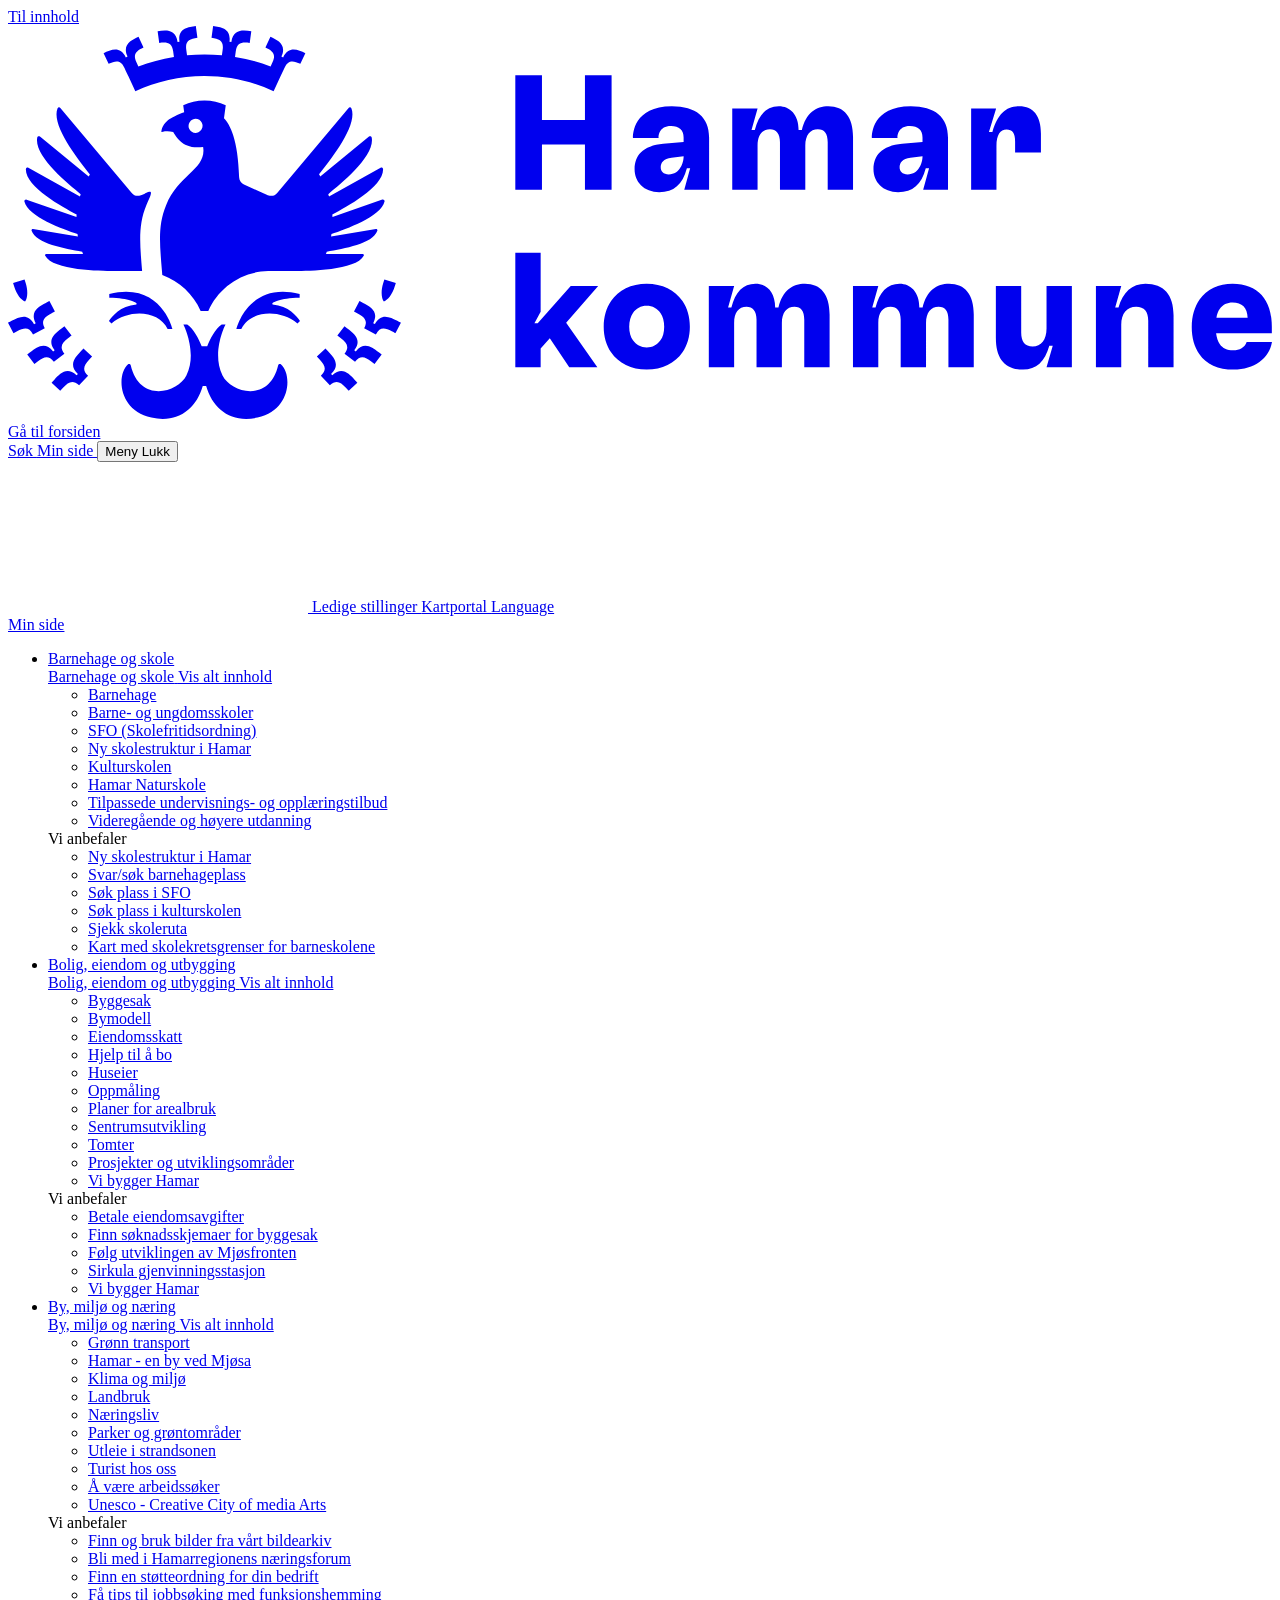
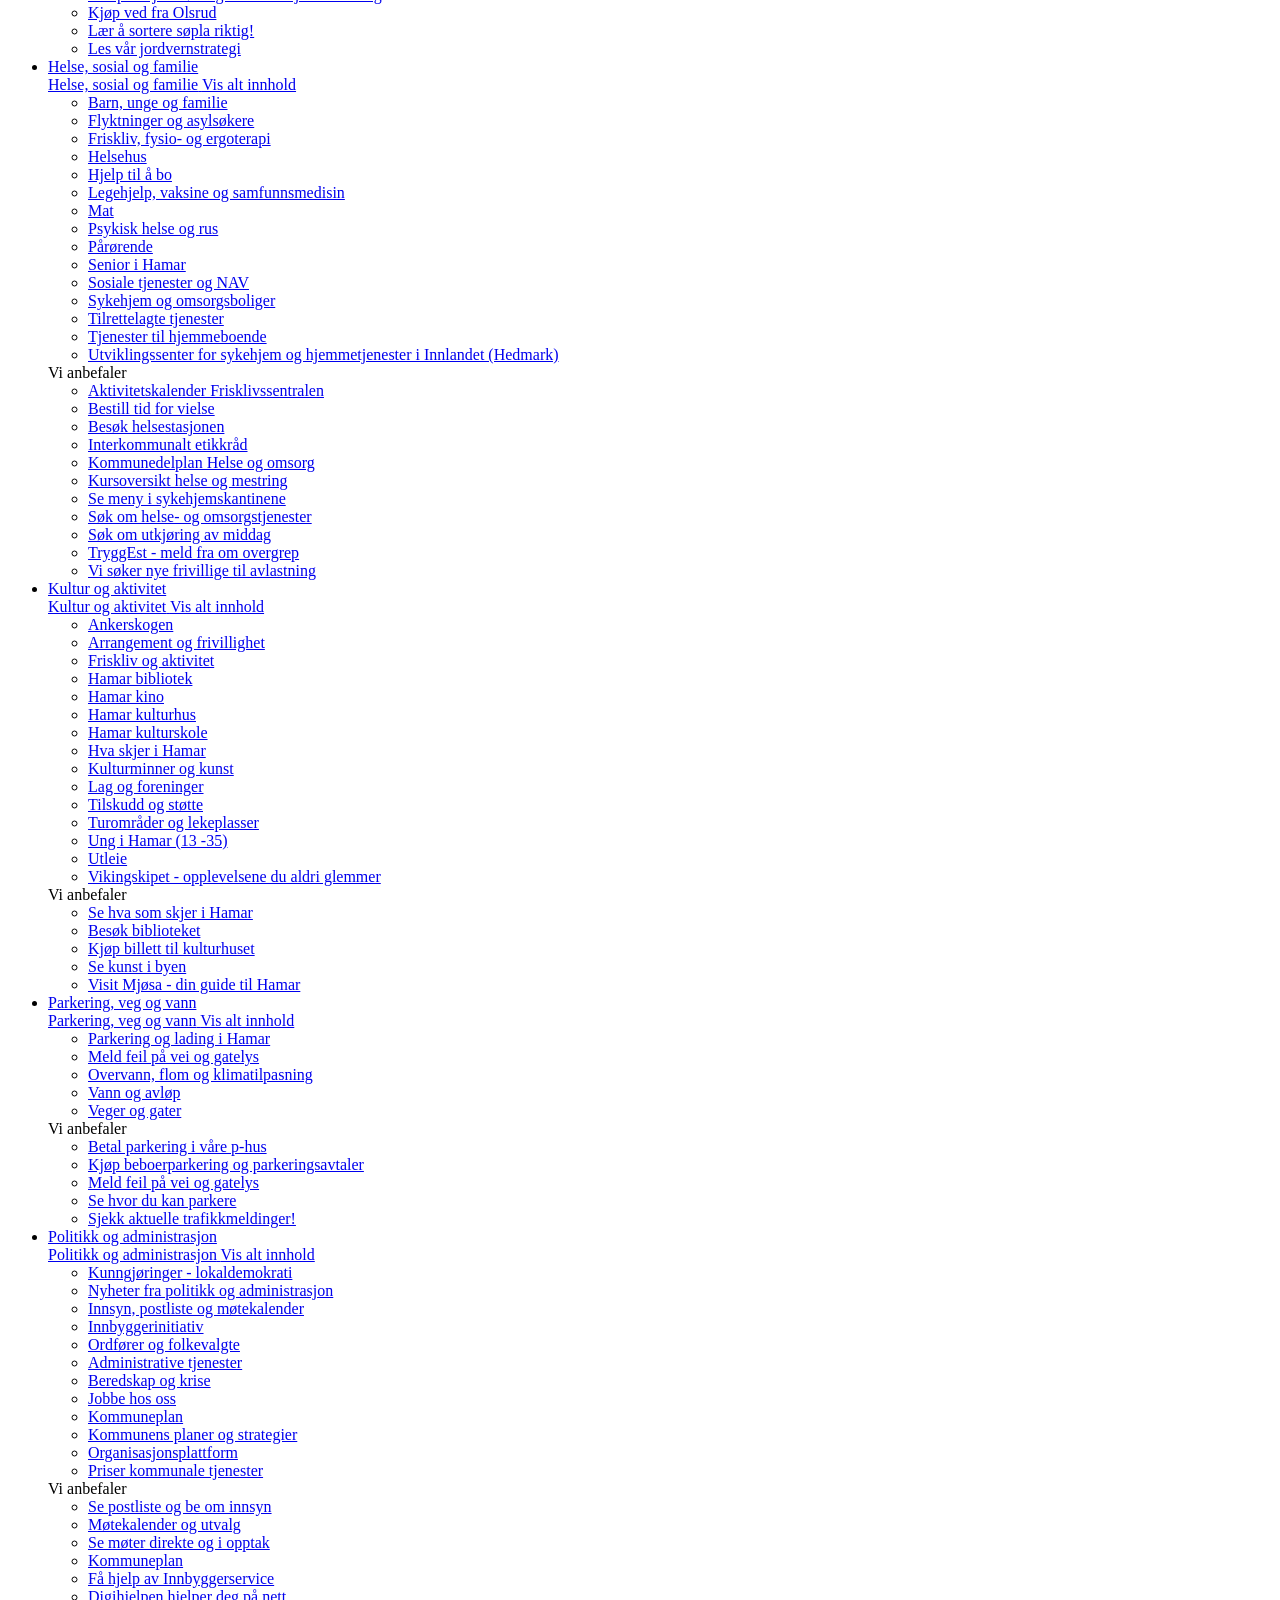
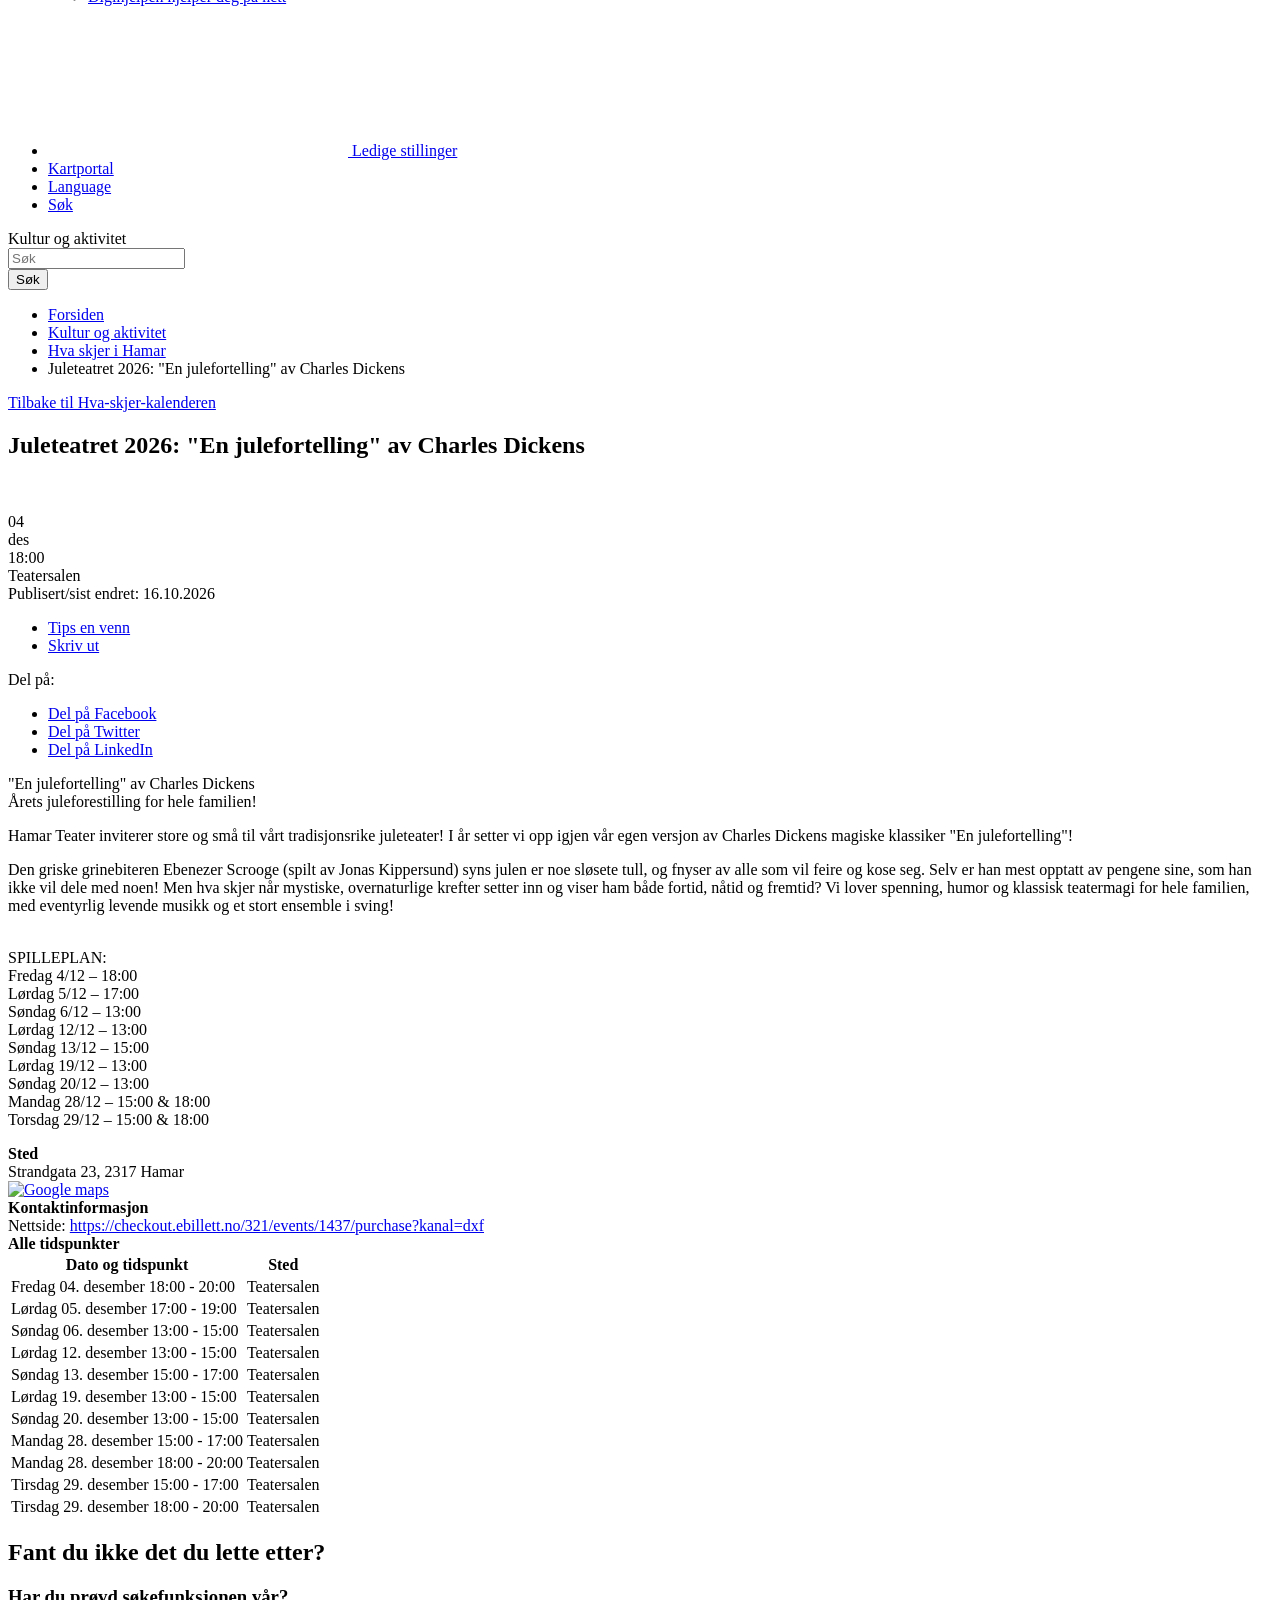
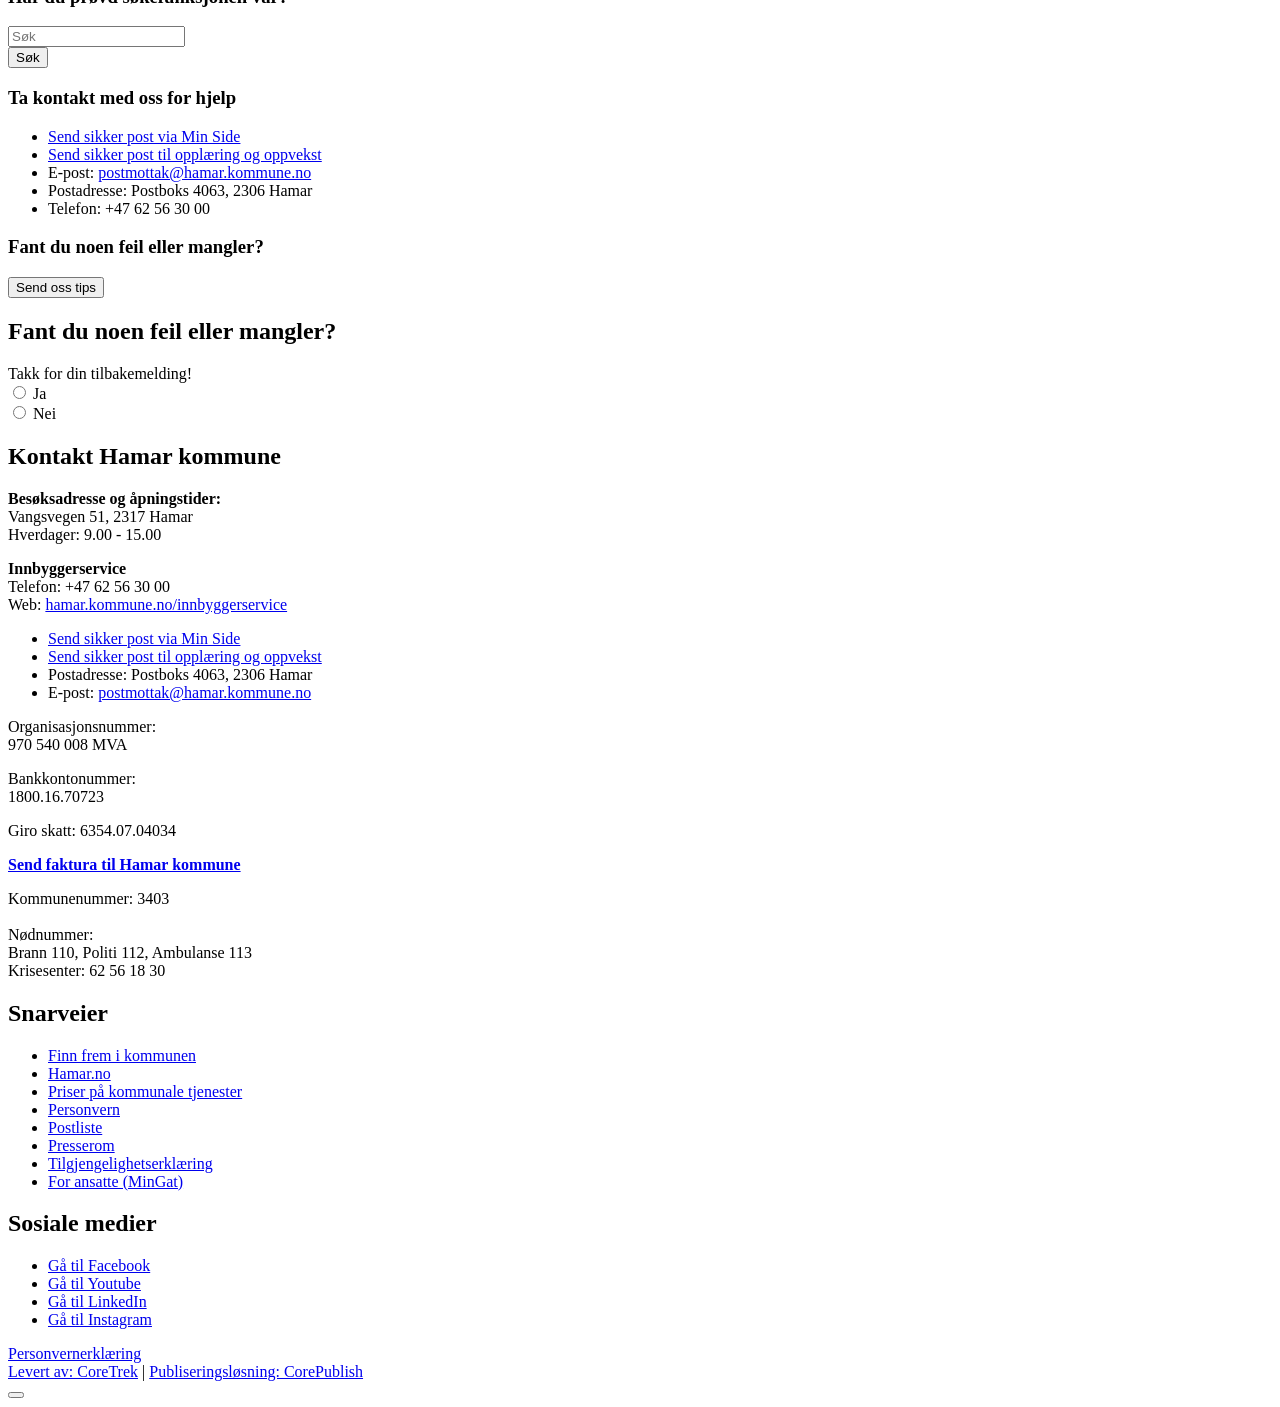
==== fixtures/raw/juleteatret-2026-en-julefortelling-av-charles-dickens.html @ f3643fd8 "task 001: probe output and raw fixtures" ====
<!DOCTYPE html>    <html lang="no" prefix="dcterms: http://purl.org/dc/terms/#; og: http://ogp.me/ns/article#">                    <head>
            <meta http-equiv="X-UA-Compatible" content="IE=edge">
                            <meta name="viewport" content="width=device-width, initial-scale=1, shrink-to-fit=no">
            
                            
	<!-- Start common head elements -->
	<title>Juleteatret 2026: &quot;En julefortelling&quot; av Charles Dickens - Hamar kommune</title>

	<meta charset="utf-8" />
	<meta name="Generator" content="CMS" />
	<meta name="Keywords" content="" />
	<meta name="Description" content="" />
	<meta property="og:title" content="Juleteatret 2026: &quot;En julefortelling&quot; av Charles Dickens - Hamar kommune" />
	<meta property="og:type" content="article" />
	<meta property="og:article:published_time" content="2026-08-24T10:10:17+02:00" />
	<meta property="og:article:modified_time" content="2026-10-16T06:10:24+02:00" />
	<meta property="og:article:expiration_time" content="2036-01-01T00:00:00+01:00" />
	<meta property="og:article:author" content="System System" />
	<meta property="og:url" content="https://www.hamar.kommune.no/kulturkalender/juleteatret-2026-en-julefortelling-av-charles-dickens" />
	<meta property="og:image" content />
	<meta property="og:description" content="" />
	<meta property="og:site_name" content="Hamar kommune" />
	<meta property="og:locale" content="no_NO" />

	<link rel="alternate" type="application/rss+xml" title="Nyheter" href="https://www.hamar.kommune.no/rss/nyheter/" />
	<link rel="Search" href="https://www.hamar.kommune.no/sok/" />
	<link rel="canonical" href="https://www.hamar.kommune.no/kulturkalender/juleteatret-2026-en-julefortelling-av-charles-dickens" />
	<link rel="alternate" type="text/html" lang="no-NO" title="Juleteatret 2026: &quot;En julefortelling&quot; av Charles Dickens" hreflang="no-NO" href="https://www.hamar.kommune.no/kulturkalender/juleteatret-2026-en-julefortelling-av-charles-dickens" />
	<link rel="alternate" type="text/plain" href="https://www.hamar.kommune.no/llms.txt" />

	<script src="https://www.hamar.kommune.no/corepublish/cplib-common/corepublish.js?appver=ac4c745bcf" nonce="cb65de27aa" async="async"></script>
	<script nonce="cb65de27aa" data-ctnsh="a8b1a860ececb9125b8dcd82f049ec73" id="cpstartupscript">
	<!--
	if (typeof window.corepublish === 'undefined') { window.corepublish = {}; } 
  window.corepublish.mode = 'cplib'; 
  window.corepublish.websocketActive = false; 
  window.corepublish.systemId = '1114c'; 
  window.corepublish.domainId = 10118; 
  window.corepublish.userId = null; 
 var CPLIBHTMLROOT = 'https://www.hamar.kommune.no/corepublish/cplib-common'; var CPLIBSTARTTIME = new Date(); if (typeof cplibJsLoaded == 'undefined') { var cplibJsLoaded = false; } 
	function ctAddEventListener(evt,fn) { if (window.addEventListener) { window.addEventListener(evt,fn); } else if (evt == 'corepublishInitLoaded') { if (window.corepublishInitDone && window.corepublishInitDone == true) {  fn.call(); } else {  setTimeout(function() {  ctRunWhenCplibLoaded(fn); }, 100) }}}
	function ctRunWhenCplibLoaded(fn) { if (cplibJsLoaded == true) { fn.call() } else  {  setTimeout(function() { ctRunWhenCplibLoaded(fn); }, 100) }}
	ctAddEventListener('corepublishInitLoaded',function() { ctShowRetinaImages(); }); 

	ctAddEventListener('sessionrefresh.loaded',function() { ctRunWhenCplibLoaded(function() { window.corepublish.sessionrefreshdialog = new SessionRefreshDialog(1440, 'service.php', (window.ctwebuserloggedin) );} ); }); 

	ctRunWhenCplibLoaded(function() { ctLoadSvgSymbols('61d9ccfbacde7cbadf477536a7f336d6'); }); 

	ctRunWhenCplibLoaded(function() { ctOidcAuthenticate(); });

	-->
	</script>
	<script src="https://www.hamar.kommune.no/corepublish/cplib-common/echo_v1.0.0.js?appver=ac4c745bcf" nonce="cb65de27aa"></script>
	<script src="https://www.hamar.kommune.no/corepublish/cplib-common/WebsocketManager_v1.0.0.js?appver=ac4c745bcf" nonce="cb65de27aa"></script>
	<script type="application/ld+json">{
    "@context": "https://schema.org",
    "@type": "Event",
    "name": "Juleteatret 2026: \"En julefortelling\" av Charles Dickens",
    "url": "https://www.hamar.kommune.no/kulturkalender/juleteatret-2026-en-julefortelling-av-charles-dickens#article",
    "startDate": "2026-12-04T18:00:00+01:00",
    "endDate": "2026-12-04T20:00:00+01:00",
    "location": {
        "@type": "Place",
        "name": "Teatersalen"
    },
    "inLanguage": "no_NO",
    "@id": "https://www.hamar.kommune.no/kulturkalender/juleteatret-2026-en-julefortelling-av-charles-dickens#article"
}</script>

<script nonce="cb65de27aa">


window.dataLayer = window.dataLayer || [];

var f = document.getElementsByTagName('script')[0],j = document.createElement('script');
j.async = true;j.setAttribute('nonce', 'cb65de27aa');j.src = 'https://www.googletagmanager.com/gtm.js?id=GTM-W2HRRX';f.parentNode.insertBefore(j, f);

var hasCustomConfig = false;

if (hasCustomConfig) {
    ctRunWhenCplibLoaded(function () {
        var xmlHttp = new CtXMLHttpRequest();
        xmlHttp.SetOnreadystatechange(function () {
            if (xmlHttp.isReadyToProcess()) {
                try {
                    addToDataLayer(JSON.parse(xmlHttp.getResponseText()));
                } catch (e) {
                    alert("An error occurred" + e);
                }
                addStartToDataLayer();
            } else if (xmlHttp.hasError()) {
                addStartToDataLayer();
            }
        });
        xmlHttp.openCorePublishService("xmlhttprequest.php", 'gtm.datalayer', 'json');
    });
} else {
    addStartToDataLayer();
}

function addStartToDataLayer() {
    addToDataLayer({'gtm.start': new Date().getTime(), event: 'gtm.js'});
}

function addToDataLayer(configData) {
    window.dataLayer.push(configData);
}
</script>	<!-- End common head elements -->


                <script defer src="https://www.hamar.kommune.no/themes/runtime.33e284d2.js"></script>
<script defer src="https://www.hamar.kommune.no/themes/vendor.3dd6726b.js"></script>
<script defer src="https://www.hamar.kommune.no/themes/hamarkommune.7d198eef.js"></script>


                                            
                                            
                
                <link rel="stylesheet" type="text/css" href="https://www.hamar.kommune.no/themes/vendor.80057aaf.css">
<link rel="stylesheet" type="text/css" href="https://www.hamar.kommune.no/themes/hamarkommune.881e2644.css">

            
                                                                                            <link rel="apple-touch-icon" sizes="180x180" href="/favicons/hamarkommune/apple-touch-icon.png">
<link rel="icon" type="image/png" sizes="32x32" href="/favicons/hamarkommune/favicon-32x32.png">
<link rel="icon" type="image/png" sizes="16x16" href="/favicons/hamarkommune/favicon-16x16.png">
<link rel="manifest" href="/favicons/hamarkommune/site.webmanifest">
<link rel="mask-icon" href="/favicons/hamarkommune/safari-pinned-tab.svg" color="#010101">
<meta name="msapplication-TileColor" content="#ffffff">
<meta name="theme-color" content="#ffffff">
                                                
                                        
            

                    </head>
    
                        <body  class="runtime-cid-7733 runtime-ctid-264 runtime-aid-488412 runtime-atid-19 menuroot-cid-919 default  has-theme theme-culture page-loading" >
        
                    
<noscript>
<iframe src="https://www.googletagmanager.com/ns.html?id=GTM-W2HRRX" height="0" width="0" style="display:none; visibility:hidden"></iframe></noscript>
        
                    <div id="pagecontainer">
                            <div id="content-link" class="d-print-none"><a class="sr-only sr-only-focusable" href="#main-content">Til innhold</a></div>
            
                            <noscript>
                    <div class="alert alert-danger mt-1 text-center" role="alert">
                        <strong>JavaScript deaktivert!</strong> Du må aktivere JavaScript for at denne nettsiden skal fungere riktig.
                    </div>
                </noscript>
            
                            <header id="topheader" class="d-print-none">
                                            <div class="main-top">
                                                                                                                            <div id="placeholder-small-top-1" class="placeholder placeholder--small-top-1">
                                        <div class="tile-common google-translate hidden-print " >
    
     
            <div class="tile-content ">
    
                            
                <script type="text/javascript">
            function googleTranslateElementInit() {
                new google.translate.TranslateElement({pageLanguage: 'no', includedLanguages: '', layout: google.translate.TranslateElement.InlineLayout.SIMPLE}, 'google_translate_element');
            }
        </script>
        <script type="text/javascript" src="//translate.google.com/translate_a/element.js?cb=googleTranslateElementInit"></script>
    
            </div>
    
            </div>
                                    </div>
                                                            
                                                                                                                    
                                                                                        <div id="placeholder-top" class="placeholder placeholder--top">
                                                                            <div class="global-header hamar-intra " data-controller="globalheader">
    <div class="global-header__main">
        <div class="container-lg">
            <div class="d-flex align-items-center">
                                    <a href="/" class="brand" accesskey="1">
                        <?xml version="1.0" encoding="UTF-8"?>
<svg fill="currentColor" xmlns="http://www.w3.org/2000/svg" id="logo_hamarkommune_1" viewBox="0 0 937.92 291.55">
  <path d="m86.34,30.92h-.01s2.92,6.25,2.92,6.25l5.22,11.2c15.52-7.25,32.92-11.31,51.31-11.31s35.79,4.06,51.31,11.31l5.22-11.2,2.92-6.25c2.72-5.83,6.34-5.35,11.7-2.84l3.71-7.95c-5.36-2.5-12.33-5.75-16.5,3.18l-1.27-.59c4.17-8.94-2.79-12.19-8.15-14.69l-3.71,7.95c5.36,2.5,8.06,4.96,5.33,10.79l-1.49,3.19c-8.32-3.15-17.16-5.52-26.4-7l.57-4.2c.87-6.38,4.47-6.98,10.33-6.18l1.19-8.7c-5.87-.8-13.48-1.84-14.81,7.93l-1.39-.19c1.34-9.77-6.28-10.81-12.14-11.62l-1.19,8.7c5.87.8,9.16,2.35,8.29,8.73l-.59,4.32c-4.25-.38-8.56-.59-12.93-.59s-8.68.21-12.93.59l-.59-4.32c-.87-6.38,2.43-7.93,8.29-8.73l-1.19-8.7c-5.87.8-13.48,1.84-12.14,11.62l-1.39.19c-1.34-9.77-8.95-8.73-14.81-7.93l1.19,8.7c5.87-.8,9.46-.2,10.33,6.18l.58,4.2c-9.23,1.48-18.08,3.86-26.4,7l-1.49-3.19c-2.72-5.83-.03-8.29,5.33-10.79l-3.71-7.95c-5.36,2.5-12.33,5.75-8.15,14.69l-1.27.59c-4.17-8.94-11.13-5.69-16.5-3.18l3.71,7.95c5.36-2.5,8.98-2.99,11.7,2.84Zm116.11,220.12h.01c-.7-.59-1.77-.18-1.98.71-6.68,28.23-34.91,20.5-41.3,7.64-8.46-17.01,2.2-37.81,2.2-37.81h-2.82c-4.55,2.97-8.78,10.91-10.74,16.13h-4.11c-1.95-5.23-6.18-13.16-10.73-16.13h-2.82s10.66,20.81,2.2,37.81c-6.39,12.86-34.62,20.6-41.3-7.64-.21-.89-1.28-1.31-1.98-.71-8.46,7.16-7.81,34.02,17.3,39.55,19.51,4.29,33.23-6.2,38.13-23.42h2.52c4.91,17.22,18.62,27.71,38.13,23.42,25.11-5.52,25.76-32.38,17.29-39.55ZM12.64,204.41h.01c1.94-2.51,2.25-7.84.52-13.48l-.89-2.9-8.52,2.61.89,2.9c1.73,5.64,4.98,9.88,7.99,10.87Zm41.26,37.09v-.02c-4.03,4.33-9.27,9.96-2.05,16.68l-.96,1.03c-7.22-6.72-12.45-1.1-16.49,3.24-1,1.08-1.66,1.78-2.07,2.23l6.42,5.97,2.08-2.22c4.03-4.33,7.2-6.14,11.91-1.75l6.69-7.18c-4.71-4.38-3.14-7.67.89-12.01l2.07-2.23-6.42-5.97c-.41.44-1.07,1.15-2.07,2.23Zm-19.86,7.71l7.8-5.95c-3.9-5.12-1.8-8.09,2.91-11.68,2.42-1.84,2.41-1.85,2.41-1.85l-5.31-6.97c-.48.37-1.25.95-2.42,1.84h.02c-4.71,3.59-10.82,8.25-4.84,16.09l-1.12.85c-5.98-7.84-12.09-3.19-16.8.4-1.17.89-1.93,1.48-2.42,1.85l5.31,6.97,2.42-1.84c4.71-3.59,8.13-4.83,12.04.29Zm-15.47-20.33l8.7-4.54c-2.98-5.7-.4-8.28,4.84-11.02,2.7-1.41,2.69-1.42,2.69-1.42l-4.06-7.77c-.54.28-1.39.73-2.7,1.41l.02-.01c-5.25,2.74-12.06,6.3-7.49,15.04l-1.25.65c-4.57-8.74-11.38-5.18-16.62-2.44-1.31.68-2.16,1.13-2.7,1.41l4.06,7.77,2.7-1.4c5.25-2.74,8.83-3.39,11.81,2.32Zm259.81-37.95c-1.73,5.64-1.42,10.97.52,13.48,3.01-.99,6.26-5.23,7.99-10.87h.01s.89-2.9.89-2.9l-8.52-2.61-.89,2.9Zm-37.71,68.24l-.96-1.03c7.22-6.72,1.98-12.34-2.05-16.68-1-1.08-1.66-1.78-2.07-2.23v.02l-6.42,5.97,2.07,2.23c4.03,4.33,5.61,7.62.89,12.01l6.69,7.18c4.71-4.38,7.88-2.58,11.91,1.75,2.07,2.23,2.08,2.22,2.08,2.22l6.42-5.97c-.41-.44-1.07-1.15-2.07-2.23-4.03-4.33-9.27-9.96-16.49-3.24Zm9-36.41s.009.007.013.01l.007-.01h-.02Zm8.38,18.78l-1.12-.85c5.98-7.84-.13-12.5-4.84-16.09-1.161-.883-1.927-1.46-2.407-1.83l-5.303,6.96,2.41,1.85c4.71,3.59,6.81,6.56,2.91,11.68l7.8,5.95c3.9-5.12,7.33-3.87,12.04-.29l2.42,1.84,5.31-6.97c-.48-.37-1.25-.95-2.42-1.85-4.71-3.59-10.82-8.25-16.8-.4Zm30.79-22.77c-5.25-2.74-12.06-6.3-16.62,2.44l-1.25-.65c4.57-8.74-2.24-12.3-7.49-15.04-1.296-.673-2.139-1.119-2.68-1.4l-4.06,7.77,2.69,1.42c5.25,2.74,7.83,5.32,4.84,11.02l8.7,4.54c2.98-5.7,6.57-5.06,11.81-2.32,2.7,1.41,2.7,1.4,2.7,1.4l4.06-7.77c-.54-.28-1.39-.73-2.7-1.41Zm-28.06-14.66c.006.003.014.007.02.01h0s-.02-.01-.02-.01Zm-71.29-80.03l-14.4-6.52c-2.11-.96-3.53-3.03-3.59-5.35-.79-27.88-6.68-39.09-11.24-43.8l1.31-9.61c-4.77-2.23-10.12-3.48-15.78-3.48s-11.01,1.25-15.78,3.48l.71,5.16c-4.38,1.45-10.21,4.57-11.38,5.42-2.29,1.66-5.43,5.36-5.55,9.24,0,0,4.07-1.33,8.8,0,2.26,3.52,7.18,13.32,22.19,11.11,2.69,16.6-17.74,19.97-27.48,43.21-6.2,14.87-4.72,28.81-3.07,48.89l.25,2.96c12.74,4.62,23.05,14.32,28.46,26.67h5.69c7.52-17.17,24.52-29.24,44.38-29.6,0,0,10.22-.05,20.2-.05,9.38,0,45.02-.34,50.76-11.31.33-.63-.11-1.38-.81-1.38h-27.29c.23-.56.44-1.12.65-1.68,12.82-2.42,34.16-5.8,37.54-15.57.23-.67-.32-1.36-1.02-1.24l-33.33,5.52c.11-.6.2-1.18.3-1.77,10.6-3.61,36.84-12.92,39.4-24.17l-.01.02c.21-.92-.73-1.71-1.62-1.4l-37.03,12.85c-.03-.61-.05-1.22-.09-1.81,10.34-5.65,37.89-20.34,37.66-33.59-.02-.93-1.03-1.52-1.85-1.06l-38.27,21.31c-.18-.59-.36-1.16-.55-1.74,9.62-7.97,34.87-28.24,32.23-42.05-.18-.92-1.28-1.33-2.01-.74l-36.15,29.64c-.32-.54-.63-1.06-.93-1.55,8.57-10.82,28.92-36.2,24.06-48.94-.34-.88-1.51-1.08-2.11-.36l-52.99,63.15c-2.63,3.13-5.86,2.35-10.26.14Zm-48.2-45.21c-2.62,1.17-5.7-.01-6.87-2.64-1.17-2.62,0-5.7,2.64-6.87,2.62-1.17,5.7.02,6.87,2.64s-.02,5.7-2.64,6.87Zm-89.72,75.54c.09.59.18,1.18.29,1.77l-33.33-5.52c-.7-.12-1.26.57-1.02,1.24,3.38,9.77,24.72,13.14,37.54,15.57.21.56.42,1.12.65,1.68h-27.29c-.71,0-1.14.76-.81,1.38,5.74,10.97,41.38,11.31,50.76,11.31h21.16l-.01-.01c-1.65-19.98-3.06-33.93,3.14-48.8,1.34-3.2,4.01-8.43,3.33-9.66-.68-1.24-4.18.85-4.2.87-4.24,2.09-7.39,2.76-9.96-.29l-52.99-63.15c-.61-.72-1.78-.52-2.11.36-4.86,12.74,15.49,38.12,24.06,48.94-.31.49-.62,1.01-.93,1.55l-36.15-29.64c-.73-.6-1.83-.19-2.01.74-2.64,13.81,22.61,34.08,32.23,42.05-.19.57-.38,1.15-.55,1.74l-38.27-21.31c-.81-.45-1.83.13-1.85,1.06-.24,13.26,27.32,27.94,37.66,33.59-.04.6-.06,1.21-.09,1.81l-37.03-12.85c-.89-.31-1.83.47-1.62,1.4,2.56,11.25,28.79,20.56,39.4,24.17Zm144.72,52.17l-.15-.81s5.15-3.97,20.27-4.04v-2.82l-.01-.01c-38.47-9.59-46.88,26.01-46.88,26.01h3.61c6.62-13.79,28.19-15.15,41.66-4.24l1.87-1.74c-2.2-3.54-8.36-11.37-20.37-12.35Zm-77.86,18.33h3.61s-8.41-35.6-46.88-26.01l-.01.01v2.82c15.12.07,20.27,4.04,20.27,4.04l-.15.81c-12.01.98-18.17,8.81-20.37,12.35l1.87,1.74c13.47-10.91,35.04-9.55,41.66,4.24Z"/>
  <path d="m396.21,87.98h31.9v33.47h19.77V36.56h-19.77v33.23h-31.9v-33.23h-19.77v84.89h19.77v-33.47Zm86.55-5.32c0-.85.12-8.37,9.22-8.37,6.07,0,9.34,3.03,9.34,8.49v3.27l-15.16,1.33c-7.39.61-12.97,2.91-16.61,6.55-3.03,3.03-4.61,7.27-4.61,12.25s1.7,8.98,4.73,12.01c3.15,3.27,8,5.09,13.58,5.09,10.92,0,17.23-5.58,20.5-17.71h2.43l-4.37,15.89h18.43v-38.69l-.01.02c0-15.28-9.7-23.29-27.65-23.29-28.62,0-28.86,21.1-28.86,23.16v.37h19.04v-.37Zm18.56,14.42c0,4-2.55,13.1-11.04,13.1-1.94,0-3.52-.61-4.49-1.58-.97-.97-1.46-2.3-1.46-4s.61-3.15,1.58-4.12c1.46-1.46,3.52-2.3,6.43-2.67l8.98-1.09v.36Zm54.88-8.38c0-7.63,3.28-12,9.22-12,4.49,0,7.4,3.27,7.4,9.58v35.17h18.8v-32.75c0-7.51,3.52-12,9.34-12,4.86,0,7.28,3.27,7.28,9.58v35.17h18.8v-39.17c0-14.79-6.43-22.8-18.31-22.8-9.1,0-16.74,5.1-19.65,17.71h-2.43c0-11.64-6.42-17.71-14.67-17.71-9.1,0-14.92,6.19-17.83,17.71h-2.43l4.49-15.89h-18.8v60.15h18.79v-32.75Zm103.83-6.04c0-.85.12-8.37,9.22-8.37,6.07,0,9.34,3.03,9.34,8.49v3.27l-15.16,1.33c-7.39.61-12.97,2.91-16.61,6.55-3.03,3.03-4.61,7.27-4.61,12.25s1.7,8.98,4.73,12.01c3.15,3.27,8,5.09,13.58,5.09,10.92,0,17.23-5.58,20.5-17.71h2.43l-4.37,15.89h18.43v-38.69l-.01.02c0-15.28-9.7-23.29-27.65-23.29-28.62,0-28.86,21.1-28.86,23.16v.37h19.04v-.37Zm18.56,14.42c0,4-2.55,13.1-11.04,13.1-1.94,0-3.52-.61-4.49-1.58-.97-.97-1.46-2.3-1.46-4s.61-3.15,1.58-4.12c1.46-1.46,3.52-2.3,6.43-2.67l8.98-1.09v.36Zm54.88-8.12c0-8.01,2.79-12.13,7.52-12.13,4.25,0,6.31,2.55,6.31,8.98v8h19.16v-14.07c0-12.98-5.46-20.26-16.13-20.26-9.7,0-15.89,5.58-19.89,19.16h-2.55l5.34-17.34h-18.55v60.15l-.01.01h18.8v-32.5Zm-315.91,104.04l-24.5,27.65h-2.43l4.61-8.61v-43.78h-18.8v84.89h18.8v-13.82l6.79-7.64,14.43,21.47h20.86l-23.16-32.99,23.77-27.17h-20.37Zm56.37-1.82c-11.52,0-20.86,4.74-26.44,12.86-3.52,5.21-5.46,11.64-5.46,19.04s1.94,13.83,5.46,19.04c5.58,8.13,14.92,12.86,26.44,12.86s20.98-4.73,26.56-12.86c3.52-5.22,5.46-11.64,5.46-19.04s-1.94-13.83-5.46-19.04c-5.58-8.13-15.04-12.86-26.56-12.86Zm10.19,42.09c-2.31,3.4-5.94,5.34-10.19,5.34s-7.88-1.95-10.19-5.34c-1.7-2.54-2.79-6.05-2.79-10.18s1.09-7.64,2.79-10.19c2.31-3.4,5.82-5.34,10.19-5.34s7.89,1.94,10.19,5.34c1.82,2.55,2.79,6.07,2.79,10.19s-.97,7.63-2.79,10.18Zm107.22-42.08c-9.1,0-16.74,5.1-19.65,17.71h-2.43c0-11.64-6.42-17.71-14.67-17.71-9.1,0-14.92,6.19-17.83,17.71h-2.43l4.49-15.89h-18.8v60.15h-.01s18.8,0,18.8,0v-32.75c0-7.63,3.28-12,9.22-12,4.49,0,7.4,3.27,7.4,9.58v35.17h18.8v-32.75c0-7.51,3.52-12,9.34-12,4.86,0,7.28,3.27,7.28,9.58v35.17h18.8v-39.17c0-14.79-6.43-22.8-18.31-22.8Zm106.97,0c-9.1,0-16.74,5.1-19.65,17.71h-2.43c0-11.64-6.42-17.71-14.67-17.71-9.1,0-14.92,6.19-17.83,17.71h-2.43l4.49-15.89h-18.8v60.15h-.01s18.8,0,18.8,0v-32.75c0-7.63,3.28-12,9.22-12,4.49,0,7.4,3.27,7.4,9.58v35.17h18.8v-32.75c0-7.51,3.52-12,9.34-12,4.86,0,7.28,3.27,7.28,9.58v35.17h18.8v-39.17c0-14.79-6.43-22.8-18.31-22.8Zm72.31,33.23c0,8.37-4,13.34-10.31,13.34-5.7,0-8.49-3.52-8.49-10.31v-34.44h-18.8v38.44h.01c0,15.4,6.79,23.53,20.25,23.53,9.7,0,16.13-5.94,19.4-17.71h2.55l-4.61,15.89h18.8v-60.15h-18.8v31.41Zm73.4-33.23c-9.94,0-16.62,6.07-20.01,17.71h-2.43l4.49-15.89h-18.8v60.15h-.01s18.8,0,18.8,0v-31.41c0-8.37,4.25-13.34,11.04-13.34,6.07,0,8.98,3.64,8.98,10.31v34.44h18.8v-38.44c0-15.4-7.16-23.53-20.86-23.53Zm65.16,49.49c-4.74,0-7.89-1.58-9.95-4.49-1.46-2.06-2.3-4.86-2.79-8.25h41.36v-4.85c0-20.14-10.43-31.9-29.11-31.9-10.31,0-19.16,4.12-24.5,11.76-3.64,5.22-5.82,12.26-5.82,20.38s1.94,14.8,5.58,20.01c5.22,7.64,13.95,11.64,25.59,11.64,15.156,0,26.313-8.246,28.378-20.49h-18.798c-1.45,4.13-5.2,6.19-9.94,6.19Zm-10.07-30.7c2.18-3.27,5.58-4.85,9.58-4.85,7.04,0,10.92,3.88,11.16,11.28h-23.16c.36-2.55,1.21-4.73,2.42-6.43Zm38.808,24.51h.002v-.01s-.002.007-.002.01Z"/>
</svg>

                        <span class="sr-only">Gå til forsiden</span>
                    </a>
                                                    <div class="ml-auto d-lg-none flex-shrink-0">
                    <a class="btn-reset global-header__button" href="#placeholder-collapse-top-1" data-toggle="collapse"
                       aria-label="Åpne søkefelt" aria-expanded="false"
                       onclick="setTimeout(function() { document.getElementsByClassName('searchBar')[0].focus(); });">
                        <span class="zmdi zmdi-hc-2x zmdi-search"></span>
                        Søk
                    </a>
                                            <a class="btn-reset global-header__button my-page" href="https://www.hamar.kommune.no/intro-min-side/" target="_self">
                                                                                        <span class="zmdi zmdi-hc-2x zmdi-account" aria-hidden="true"></span>
                                                        Min side
                        </a>
                                        <button class="btn-reset mobile_menu_button global-header__button " aria-expanded="false" aria-controls="global-menu-navigation" data-action="globalheader#toggleMenu">
                        <span class="zmdi zmdi-hc-2x zmdi-menu"></span>
                        <span class="text-open">Meny</span>
                        <span class="zmdi zmdi-hc-2x zmdi-close" aria-hidden="true"></span>
                        <span class="text-close">Lukk</span>

                    </button>
                </div>
                <div class="ml-auto d-none d-lg-flex align-items-center">
                                                                    <a class="ml-4 global-header__shortlink" href="https://www.hamar.kommune.no/jobbe-hos-oss/" target="_self">
                                                                                                <span class="icon"><svg shape-rendering="auto" aria-hidden="true" role="presentation" xmlns="http://www.w3.org/2000/svg"><use xlink:href="#vacant_jobs" /></svg></span>
                                                                                        Ledige stillinger
                        </a>
                                                                    <a class="ml-4 global-header__shortlink" href="https://kartportal-hamar-kommune-hamar-kom.hub.arcgis.com/" target="_blank">
                                                                                                <span class="zmdi zmdi-hc-lg zmdi-map" aria-hidden="true"></span>
                                                                                        Kartportal
                        </a>
                                                                    <a class="ml-4 global-header__shortlink" href="https://www.hamar.kommune.no/sprak/" target="_self">
                                                                                                <span class="zmdi zmdi-hc-lg zmdi-globe" aria-hidden="true"></span>
                                                                                        Language
                        </a>
                                        <div class="ml-4">
                                                                                                            <a class="ml-4 link-button link-button--primary" href="https://www.hamar.kommune.no/intro-min-side/" target="_self">
                                                                    <span class="zmdi zmdi-hc-lg zmdi-account" aria-hidden="true"></span>
                                                                Min side
                            </a>
                                                                    </div>
                </div>
            </div>
        </div>
    </div>
    <nav class="global-header__nav">
        <div class="container-lg">
            <ul id="global-menu-navigation" class="global-menu list-unstyled " data-globalheader-target="menu">

                
                
                                                                    <li data-globalheader-target="menuitem" class="global-menu__item theme-school  has-children ">
        <div class="global-menu__item-wrapper">
            <a href="https://www.hamar.kommune.no/barnehage-og-skole/" class="global-menu__link" data-action="globalheader#toggle" data-current-depth="1" aria-haspopup="true" aria-expanded="false" aria-controls="global-menu-111" >
                <span class="global-menu__link-name">Barnehage og skole</span> <span class="ml-auto zmdi zmdi-chevron-down zmdi-hc-lg"></span>            </a>
                            <div class="global-menu__submenu" id="global-menu-111">
                    <div class="global-menu__submenu-wrapper ">
                        <a class="global-menu__subheader" href="https://www.hamar.kommune.no/barnehage-og-skole/">
                            <span class="d-none d-md-inline">Barnehage og skole</span>
                            <span class="d-inline d-md-none">Vis alt innhold</span>
                        </a>
                        <ul class="global-menu__list global-menu__list--level-1 list-unstyled">
                                                                                        <li data-globalheader-target="menuitem" class="global-menu__item  ">
        <div class="global-menu__item-wrapper">
            <a href="https://www.hamar.kommune.no/barnehagene/" class="global-menu__link" >
                <span class="global-menu__link-name">Barnehage</span>             </a>
                    </div>
    </li>

                                                                                        <li data-globalheader-target="menuitem" class="global-menu__item  ">
        <div class="global-menu__item-wrapper">
            <a href="https://www.hamar.kommune.no/skolene/" class="global-menu__link" >
                <span class="global-menu__link-name">Barne- og ungdomsskoler</span>             </a>
                    </div>
    </li>

                                                                                        <li data-globalheader-target="menuitem" class="global-menu__item  ">
        <div class="global-menu__item-wrapper">
            <a href="https://www.hamar.kommune.no/skolefritidsordning/" class="global-menu__link" >
                <span class="global-menu__link-name">SFO (Skolefritidsordning)</span>             </a>
                    </div>
    </li>

                                                                                        <li data-globalheader-target="menuitem" class="global-menu__item  ">
        <div class="global-menu__item-wrapper">
            <a href="https://www.hamar.kommune.no/barnehage-og-skole/ny-skolestruktur-i-hamar-1/" class="global-menu__link" >
                <span class="global-menu__link-name">Ny skolestruktur i Hamar</span>             </a>
                    </div>
    </li>

                                                                                        <li data-globalheader-target="menuitem" class="global-menu__item  ">
        <div class="global-menu__item-wrapper">
            <a href="https://www.hamar.kommune.no/barnehage-og-skole/kulturskolen/" class="global-menu__link" >
                <span class="global-menu__link-name">Kulturskolen</span>             </a>
                    </div>
    </li>

                                                                                        <li data-globalheader-target="menuitem" class="global-menu__item  ">
        <div class="global-menu__item-wrapper">
            <a href="https://www.hamar.kommune.no/barnehage-og-skole/hamar-naturskole/" class="global-menu__link" >
                <span class="global-menu__link-name">Hamar Naturskole</span>             </a>
                    </div>
    </li>

                                                                                        <li data-globalheader-target="menuitem" class="global-menu__item  ">
        <div class="global-menu__item-wrapper">
            <a href="https://www.hamar.kommune.no/barnehage-og-skole/tilpassede-undervisnings-og-opplaeringstilbud/" class="global-menu__link" >
                <span class="global-menu__link-name">Tilpassede undervisnings- og opplæringstilbud</span>             </a>
                    </div>
    </li>

                                                                                        <li data-globalheader-target="menuitem" class="global-menu__item  ">
        <div class="global-menu__item-wrapper">
            <a href="https://www.hamar.kommune.no/barnehage-og-skole/videregaende-og-hoyere-utdanning/" class="global-menu__link" >
                <span class="global-menu__link-name">Videregående og høyere utdanning</span>             </a>
                    </div>
    </li>

                                                    </ul>
                    </div>
                                            <div class="global-menu_menubox-container">
                            <div class="global-menu__menubox">
                                <span class="global-menu__subheader font-weight-500">Vi anbefaler</span>
                                <ul class="global-menu__list list-unstyled">
                                                                            <li class="global-menu__item">
                                            <a class="global-menu__link" href="https://www.hamar.kommune.no/barnehage-og-skole/ny-skolestruktur-i-hamar-1/" target="_self">
                                                <span>Ny skolestruktur i Hamar</span>
                                                                                                    <span class="ml-auto zmdi zmdi-hc-lg zmdi-open-in-new"></span>
                                                                                            </a>
                                        </li>
                                                                            <li class="global-menu__item">
                                            <a class="global-menu__link" href="https://foresatt.visma.no/hamar" target="_self">
                                                <span>Svar/søk barnehageplass</span>
                                                                                                    <span class="ml-auto zmdi zmdi-hc-lg zmdi-open-in-new"></span>
                                                                                            </a>
                                        </li>
                                                                            <li class="global-menu__item">
                                            <a class="global-menu__link" href="https://skole.visma.com/hamar/Account/Login?returnUrl=%2Fhamar%2FPupil" target="_self">
                                                <span>Søk plass i SFO</span>
                                                                                                    <span class="ml-auto zmdi zmdi-hc-lg zmdi-open-in-new"></span>
                                                                                            </a>
                                        </li>
                                                                            <li class="global-menu__item">
                                            <a class="global-menu__link" href="https://noham.speedadmin.dk/registration#/" target="_self">
                                                <span>Søk plass i kulturskolen</span>
                                                                                                    <span class="ml-auto zmdi zmdi-hc-lg zmdi-open-in-new"></span>
                                                                                            </a>
                                        </li>
                                                                            <li class="global-menu__item">
                                            <a class="global-menu__link" href="https://www.hamar.kommune.no/skolene/skoleruta-skolens-ferie-og-fridager/skoleruta-ferie-og-fridager" target="_self">
                                                <span>Sjekk skoleruta</span>
                                                                                                    <span class="ml-auto zmdi zmdi-hc-lg zmdi-open-in-new"></span>
                                                                                            </a>
                                        </li>
                                                                            <li class="global-menu__item">
                                            <a class="global-menu__link" href="https://www.hamar.kommune.no/skolene/skolekretsgrenser-kart/skolekretsgrenser-for-skolene-i-hamar" target="_self">
                                                <span>Kart med skolekretsgrenser for barneskolene</span>
                                                                                                    <span class="ml-auto zmdi zmdi-hc-lg zmdi-open-in-new"></span>
                                                                                            </a>
                                        </li>
                                                                    </ul>
                            </div>
                        </div>
                                    </div>
                    </div>
    </li>

                                                                    <li data-globalheader-target="menuitem" class="global-menu__item theme-property  has-children ">
        <div class="global-menu__item-wrapper">
            <a href="https://www.hamar.kommune.no/bolig-eiendom-og-utbygging/" class="global-menu__link" data-action="globalheader#toggle" data-current-depth="1" aria-haspopup="true" aria-expanded="false" aria-controls="global-menu-7" >
                <span class="global-menu__link-name">Bolig, eiendom og utbygging</span> <span class="ml-auto zmdi zmdi-chevron-down zmdi-hc-lg"></span>            </a>
                            <div class="global-menu__submenu" id="global-menu-7">
                    <div class="global-menu__submenu-wrapper ">
                        <a class="global-menu__subheader" href="https://www.hamar.kommune.no/bolig-eiendom-og-utbygging/">
                            <span class="d-none d-md-inline">Bolig, eiendom og utbygging</span>
                            <span class="d-inline d-md-none">Vis alt innhold</span>
                        </a>
                        <ul class="global-menu__list global-menu__list--level-1 list-unstyled">
                                                                                        <li data-globalheader-target="menuitem" class="global-menu__item  ">
        <div class="global-menu__item-wrapper">
            <a href="https://www.hamar.kommune.no/byggesak/" class="global-menu__link" >
                <span class="global-menu__link-name">Byggesak</span>             </a>
                    </div>
    </li>

                                                                                        <li data-globalheader-target="menuitem" class="global-menu__item  ">
        <div class="global-menu__item-wrapper">
            <a href="https://www.hamar.kommune.no/bolig-eiendom-og-utbygging/bymodell/" class="global-menu__link" >
                <span class="global-menu__link-name">Bymodell</span>             </a>
                    </div>
    </li>

                                                                                        <li data-globalheader-target="menuitem" class="global-menu__item  ">
        <div class="global-menu__item-wrapper">
            <a href="https://www.hamar.kommune.no/eiendomsskatt/" class="global-menu__link" >
                <span class="global-menu__link-name">Eiendomsskatt</span>             </a>
                    </div>
    </li>

                                                                                        <li data-globalheader-target="menuitem" class="global-menu__item  ">
        <div class="global-menu__item-wrapper">
            <a href="https://www.hamar.kommune.no/helseogomsorg/hjelp-til-a-bo/" class="global-menu__link" >
                <span class="global-menu__link-name">Hjelp til å bo</span>             </a>
                    </div>
    </li>

                                                                                        <li data-globalheader-target="menuitem" class="global-menu__item  ">
        <div class="global-menu__item-wrapper">
            <a href="https://www.hamar.kommune.no/bolig-eiendom-og-utbygging/huseier/" class="global-menu__link" >
                <span class="global-menu__link-name">Huseier</span>             </a>
                    </div>
    </li>

                                                                                        <li data-globalheader-target="menuitem" class="global-menu__item  ">
        <div class="global-menu__item-wrapper">
            <a href="https://www.hamar.kommune.no/oppmaling/" class="global-menu__link" >
                <span class="global-menu__link-name">Oppmåling</span>             </a>
                    </div>
    </li>

                                                                                        <li data-globalheader-target="menuitem" class="global-menu__item  ">
        <div class="global-menu__item-wrapper">
            <a href="https://www.hamar.kommune.no/bolig-eiendom-og-utbygging/planer-for-arealbruk/" class="global-menu__link" >
                <span class="global-menu__link-name">Planer for arealbruk</span>             </a>
                    </div>
    </li>

                                                                                        <li data-globalheader-target="menuitem" class="global-menu__item  ">
        <div class="global-menu__item-wrapper">
            <a href="https://www.hamar.kommune.no/bolig-eiendom-og-utbygging/sentrumsutvikling/" class="global-menu__link" >
                <span class="global-menu__link-name">Sentrumsutvikling</span>             </a>
                    </div>
    </li>

                                                                                        <li data-globalheader-target="menuitem" class="global-menu__item  ">
        <div class="global-menu__item-wrapper">
            <a href="https://www.hamar.kommune.no/tomter/" class="global-menu__link" >
                <span class="global-menu__link-name">Tomter</span>             </a>
                    </div>
    </li>

                                                                                        <li data-globalheader-target="menuitem" class="global-menu__item  ">
        <div class="global-menu__item-wrapper">
            <a href="https://www.hamar.kommune.no/utviklingsomrader/" class="global-menu__link" >
                <span class="global-menu__link-name">Prosjekter og utviklingsområder</span>             </a>
                    </div>
    </li>

                                                                                        <li data-globalheader-target="menuitem" class="global-menu__item  ">
        <div class="global-menu__item-wrapper">
            <a href="https://www.hamar.kommune.no/vibyggerhamar/" class="global-menu__link" >
                <span class="global-menu__link-name">Vi bygger Hamar</span>             </a>
                    </div>
    </li>

                                                    </ul>
                    </div>
                                            <div class="global-menu_menubox-container">
                            <div class="global-menu__menubox">
                                <span class="global-menu__subheader font-weight-500">Vi anbefaler</span>
                                <ul class="global-menu__list list-unstyled">
                                                                            <li class="global-menu__item">
                                            <a class="global-menu__link" href="https://www.hamar.kommune.no/eiendomsavgifter/" target="_self">
                                                <span>Betale eiendomsavgifter</span>
                                                                                                    <span class="ml-auto zmdi zmdi-hc-lg zmdi-open-in-new"></span>
                                                                                            </a>
                                        </li>
                                                                            <li class="global-menu__item">
                                            <a class="global-menu__link" href="https://dibk.no/soknad-og-skjema/soknadsskjemaer-for-byggesak/" target="_self">
                                                <span>Finn søknadsskjemaer for byggesak</span>
                                                                                                    <span class="ml-auto zmdi zmdi-hc-lg zmdi-open-in-new"></span>
                                                                                            </a>
                                        </li>
                                                                            <li class="global-menu__item">
                                            <a class="global-menu__link" href="https://www.hamar.kommune.no/utviklingsomrader/mjosfronten-byutvikling" target="_self">
                                                <span>Følg utviklingen av Mjøsfronten</span>
                                                                                                    <span class="ml-auto zmdi zmdi-hc-lg zmdi-open-in-new"></span>
                                                                                            </a>
                                        </li>
                                                                            <li class="global-menu__item">
                                            <a class="global-menu__link" href="https://www.sirkula.no/" target="_blank">
                                                <span>Sirkula gjenvinningsstasjon</span>
                                                                                                    <span class="ml-auto zmdi zmdi-hc-lg zmdi-open-in-new"></span>
                                                                                            </a>
                                        </li>
                                                                            <li class="global-menu__item">
                                            <a class="global-menu__link" href="https://www.hamar.kommune.no/vi-bygger-hamar/" target="_self">
                                                <span>Vi bygger Hamar</span>
                                                                                                    <span class="ml-auto zmdi zmdi-hc-lg zmdi-open-in-new"></span>
                                                                                            </a>
                                        </li>
                                                                    </ul>
                            </div>
                        </div>
                                    </div>
                    </div>
    </li>

                                                                    <li data-globalheader-target="menuitem" class="global-menu__item theme-city  has-children ">
        <div class="global-menu__item-wrapper">
            <a href="https://www.hamar.kommune.no/by-miljo-og-naering-1/" class="global-menu__link" data-action="globalheader#toggle" data-current-depth="1" aria-haspopup="true" aria-expanded="false" aria-controls="global-menu-817" >
                <span class="global-menu__link-name">By, miljø og næring</span> <span class="ml-auto zmdi zmdi-chevron-down zmdi-hc-lg"></span>            </a>
                            <div class="global-menu__submenu" id="global-menu-817">
                    <div class="global-menu__submenu-wrapper ">
                        <a class="global-menu__subheader" href="https://www.hamar.kommune.no/by-miljo-og-naering-1/">
                            <span class="d-none d-md-inline">By, miljø og næring</span>
                            <span class="d-inline d-md-none">Vis alt innhold</span>
                        </a>
                        <ul class="global-menu__list global-menu__list--level-1 list-unstyled">
                                                                                        <li data-globalheader-target="menuitem" class="global-menu__item  ">
        <div class="global-menu__item-wrapper">
            <a href="https://www.hamar.kommune.no/Gronn-transport/" class="global-menu__link" >
                <span class="global-menu__link-name">Grønn transport</span>             </a>
                    </div>
    </li>

                                                                                        <li data-globalheader-target="menuitem" class="global-menu__item  ">
        <div class="global-menu__item-wrapper">
            <a href="https://www.hamar.kommune.no/by-miljo-og-naering-1/hamar-en-by-ved-mjosa/" class="global-menu__link" >
                <span class="global-menu__link-name">Hamar - en  by ved Mjøsa</span>             </a>
                    </div>
    </li>

                                                                                        <li data-globalheader-target="menuitem" class="global-menu__item  ">
        <div class="global-menu__item-wrapper">
            <a href="https://www.hamar.kommune.no/klima/" class="global-menu__link" >
                <span class="global-menu__link-name">Klima og miljø</span>             </a>
                    </div>
    </li>

                                                                                        <li data-globalheader-target="menuitem" class="global-menu__item  ">
        <div class="global-menu__item-wrapper">
            <a href="https://www.hamar.kommune.no/landbruk/" class="global-menu__link" >
                <span class="global-menu__link-name">Landbruk</span>             </a>
                    </div>
    </li>

                                                                                        <li data-globalheader-target="menuitem" class="global-menu__item  ">
        <div class="global-menu__item-wrapper">
            <a href="https://www.hamar.kommune.no/by-miljo-og-naering-1/naeringsliv/" class="global-menu__link" >
                <span class="global-menu__link-name">Næringsliv</span>             </a>
                    </div>
    </li>

                                                                                        <li data-globalheader-target="menuitem" class="global-menu__item  ">
        <div class="global-menu__item-wrapper">
            <a href="https://www.hamar.kommune.no/by-miljo-og-naering-1/parker-og-grontomrader/" class="global-menu__link" >
                <span class="global-menu__link-name">Parker og grøntområder</span>             </a>
                    </div>
    </li>

                                                                                        <li data-globalheader-target="menuitem" class="global-menu__item  ">
        <div class="global-menu__item-wrapper">
            <a href="https://www.hamar.kommune.no/by-miljo-og-naering-1/utleie-i-strandsonen/" class="global-menu__link" >
                <span class="global-menu__link-name">Utleie i strandsonen</span>             </a>
                    </div>
    </li>

                                                                                        <li data-globalheader-target="menuitem" class="global-menu__item  ">
        <div class="global-menu__item-wrapper">
            <a href="https://www.hamar.kommune.no/turist/" class="global-menu__link" >
                <span class="global-menu__link-name">Turist hos oss</span>             </a>
                    </div>
    </li>

                                                                                        <li data-globalheader-target="menuitem" class="global-menu__item  ">
        <div class="global-menu__item-wrapper">
            <a href="https://www.hamar.kommune.no/by-miljo-og-naering-1/a-vaere-arbeidssoker/" class="global-menu__link" >
                <span class="global-menu__link-name">Å være arbeidssøker</span>             </a>
                    </div>
    </li>

                                                                                        <li data-globalheader-target="menuitem" class="global-menu__item  ">
        <div class="global-menu__item-wrapper">
            <a href="https://www.hamar.no/unesco-creative-city-of-media-arts/" class="global-menu__link" >
                <span class="global-menu__link-name">Unesco - Creative City of media Arts</span>             </a>
                    </div>
    </li>

                                                    </ul>
                    </div>
                                            <div class="global-menu_menubox-container">
                            <div class="global-menu__menubox">
                                <span class="global-menu__subheader font-weight-500">Vi anbefaler</span>
                                <ul class="global-menu__list list-unstyled">
                                                                            <li class="global-menu__item">
                                            <a class="global-menu__link" href="https://hamarkommune.imageshop.no//122452" target="_blank">
                                                <span>Finn og bruk bilder fra vårt bildearkiv</span>
                                                                                                    <span class="ml-auto zmdi zmdi-hc-lg zmdi-open-in-new"></span>
                                                                                            </a>
                                        </li>
                                                                            <li class="global-menu__item">
                                            <a class="global-menu__link" href="https://xn--hamarregionennringsforum-jdc.no/bli-medlem/" target="_blank">
                                                <span>Bli med i Hamarregionens næringsforum</span>
                                                                                                    <span class="ml-auto zmdi zmdi-hc-lg zmdi-open-in-new"></span>
                                                                                            </a>
                                        </li>
                                                                            <li class="global-menu__item">
                                            <a class="global-menu__link" href="https://www.altinn.no/starte-og-drive/stotteordninger/" target="_blank">
                                                <span>Finn en støtteordning for din bedrift</span>
                                                                                                    <span class="ml-auto zmdi zmdi-hc-lg zmdi-open-in-new"></span>
                                                                                            </a>
                                        </li>
                                                                            <li class="global-menu__item">
                                            <a class="global-menu__link" href="https://cvapp.no/amp/blog/jobbsoking-med-funksjonsnedsettelse" target="_self">
                                                <span>Få tips til jobbsøking med funksjonshemming</span>
                                                                                                    <span class="ml-auto zmdi zmdi-hc-lg zmdi-open-in-new"></span>
                                                                                            </a>
                                        </li>
                                                                            <li class="global-menu__item">
                                            <a class="global-menu__link" href="https://www.hamar.kommune.no/tilrettelagte-tjenester/tilrettelagt-arbeid-og-aktivitet-olsrud/vi-selger/salg-av-ved-og-andre-produkter-fra-olsrud" target="_self">
                                                <span>Kjøp ved fra Olsrud</span>
                                                                                                    <span class="ml-auto zmdi zmdi-hc-lg zmdi-open-in-new"></span>
                                                                                            </a>
                                        </li>
                                                                            <li class="global-menu__item">
                                            <a class="global-menu__link" href="https://www.sirkula.no/hjemme-hos-deg/ny-innbygger-pa-hedmarken/" target="_blank">
                                                <span>Lær å sortere søpla riktig!</span>
                                                                                                    <span class="ml-auto zmdi zmdi-hc-lg zmdi-open-in-new"></span>
                                                                                            </a>
                                        </li>
                                                                            <li class="global-menu__item">
                                            <a class="global-menu__link" href="https://www.hamar.kommune.no/politikk-og-administrasjon/planer-i-en-kommune/temabaserte-planer/jordvernstrategi/" target="_self">
                                                <span>Les vår jordvernstrategi</span>
                                                                                                    <span class="ml-auto zmdi zmdi-hc-lg zmdi-open-in-new"></span>
                                                                                            </a>
                                        </li>
                                                                    </ul>
                            </div>
                        </div>
                                    </div>
                    </div>
    </li>

                                                                    <li data-globalheader-target="menuitem" class="global-menu__item theme-health  has-children ">
        <div class="global-menu__item-wrapper">
            <a href="https://www.hamar.kommune.no/helseogomsorg/" class="global-menu__link" data-action="globalheader#toggle" data-current-depth="1" aria-haspopup="true" aria-expanded="false" aria-controls="global-menu-913" >
                <span class="global-menu__link-name">Helse, sosial og familie</span> <span class="ml-auto zmdi zmdi-chevron-down zmdi-hc-lg"></span>            </a>
                            <div class="global-menu__submenu" id="global-menu-913">
                    <div class="global-menu__submenu-wrapper ">
                        <a class="global-menu__subheader" href="https://www.hamar.kommune.no/helseogomsorg/">
                            <span class="d-none d-md-inline">Helse, sosial og familie</span>
                            <span class="d-inline d-md-none">Vis alt innhold</span>
                        </a>
                        <ul class="global-menu__list global-menu__list--level-1 list-unstyled">
                                                                                        <li data-globalheader-target="menuitem" class="global-menu__item  ">
        <div class="global-menu__item-wrapper">
            <a href="https://www.hamar.kommune.no/helseogomsorg/barn-unge-og-familie/" class="global-menu__link" >
                <span class="global-menu__link-name">Barn, unge og familie</span>             </a>
                    </div>
    </li>

                                                                                        <li data-globalheader-target="menuitem" class="global-menu__item  ">
        <div class="global-menu__item-wrapper">
            <a href="https://www.hamar.kommune.no/flyktninger-og-asylsokere/" class="global-menu__link" >
                <span class="global-menu__link-name">Flyktninger og asylsøkere</span>             </a>
                    </div>
    </li>

                                                                                        <li data-globalheader-target="menuitem" class="global-menu__item  ">
        <div class="global-menu__item-wrapper">
            <a href="https://www.hamar.kommune.no/friskliv/" class="global-menu__link" >
                <span class="global-menu__link-name">Friskliv, fysio- og ergoterapi</span>             </a>
                    </div>
    </li>

                                                                                        <li data-globalheader-target="menuitem" class="global-menu__item  ">
        <div class="global-menu__item-wrapper">
            <a href="https://www.hamar.kommune.no/helseogomsorg/helsehus/" class="global-menu__link" >
                <span class="global-menu__link-name">Helsehus</span>             </a>
                    </div>
    </li>

                                                                                        <li data-globalheader-target="menuitem" class="global-menu__item  ">
        <div class="global-menu__item-wrapper">
            <a href="https://www.hamar.kommune.no/helseogomsorg/hjelp-til-a-bo/" class="global-menu__link" >
                <span class="global-menu__link-name">Hjelp til å bo</span>             </a>
                    </div>
    </li>

                                                                                        <li data-globalheader-target="menuitem" class="global-menu__item  ">
        <div class="global-menu__item-wrapper">
            <a href="https://www.hamar.kommune.no/lege/" class="global-menu__link" >
                <span class="global-menu__link-name">Legehjelp, vaksine og samfunnsmedisin</span>             </a>
                    </div>
    </li>

                                                                                        <li data-globalheader-target="menuitem" class="global-menu__item  ">
        <div class="global-menu__item-wrapper">
            <a href="https://www.hamar.kommune.no/mat/" class="global-menu__link" >
                <span class="global-menu__link-name">Mat</span>             </a>
                    </div>
    </li>

                                                                                        <li data-globalheader-target="menuitem" class="global-menu__item  ">
        <div class="global-menu__item-wrapper">
            <a href="https://www.hamar.kommune.no/helseogomsorg/psykisk-helse-og-rus/" class="global-menu__link" >
                <span class="global-menu__link-name">Psykisk helse og rus</span>             </a>
                    </div>
    </li>

                                                                                        <li data-globalheader-target="menuitem" class="global-menu__item  ">
        <div class="global-menu__item-wrapper">
            <a href="https://www.hamar.kommune.no/helseogmestring/parorende/" class="global-menu__link" >
                <span class="global-menu__link-name">Pårørende</span>             </a>
                    </div>
    </li>

                                                                                        <li data-globalheader-target="menuitem" class="global-menu__item  ">
        <div class="global-menu__item-wrapper">
            <a href="https://www.hamar.kommune.no/helseogomsorg/senior-i-hamar/" class="global-menu__link" >
                <span class="global-menu__link-name">Senior i Hamar</span>             </a>
                    </div>
    </li>

                                                                                        <li data-globalheader-target="menuitem" class="global-menu__item  ">
        <div class="global-menu__item-wrapper">
            <a href="https://www.hamar.kommune.no/sosiale-tjenester-og-nav/" class="global-menu__link" >
                <span class="global-menu__link-name">Sosiale tjenester og NAV</span>             </a>
                    </div>
    </li>

                                                                                        <li data-globalheader-target="menuitem" class="global-menu__item  ">
        <div class="global-menu__item-wrapper">
            <a href="https://www.hamar.kommune.no/helseogomsorg/sykehjem-og-omsorgsboliger/" class="global-menu__link" >
                <span class="global-menu__link-name">Sykehjem og omsorgsboliger</span>             </a>
                    </div>
    </li>

                                                                                        <li data-globalheader-target="menuitem" class="global-menu__item  ">
        <div class="global-menu__item-wrapper">
            <a href="https://www.hamar.kommune.no/tilrettelagte-tjenester/" class="global-menu__link" >
                <span class="global-menu__link-name">Tilrettelagte tjenester</span>             </a>
                    </div>
    </li>

                                                                                        <li data-globalheader-target="menuitem" class="global-menu__item  ">
        <div class="global-menu__item-wrapper">
            <a href="https://www.hamar.kommune.no/helseogomsorg/tjenester-til-hjemmeboende/" class="global-menu__link" >
                <span class="global-menu__link-name">Tjenester til hjemmeboende</span>             </a>
                    </div>
    </li>

                                                                                        <li data-globalheader-target="menuitem" class="global-menu__item  ">
        <div class="global-menu__item-wrapper">
            <a href="https://www.hamar.kommune.no/utviklingssenter-for-sykehjem-og-hjemmetjenester-i-innlandet-hedmark/" class="global-menu__link" >
                <span class="global-menu__link-name">Utviklingssenter for sykehjem og hjemmetjenester i Innlandet (Hedmark)</span>             </a>
                    </div>
    </li>

                                                    </ul>
                    </div>
                                            <div class="global-menu_menubox-container">
                            <div class="global-menu__menubox">
                                <span class="global-menu__subheader font-weight-500">Vi anbefaler</span>
                                <ul class="global-menu__list list-unstyled">
                                                                            <li class="global-menu__item">
                                            <a class="global-menu__link" href="https://www.hamar.kommune.no/frisklivssentralen/aktivitetskalender/" target="_self">
                                                <span>Aktivitetskalender Frisklivssentralen</span>
                                                                                                    <span class="ml-auto zmdi zmdi-hc-lg zmdi-open-in-new"></span>
                                                                                            </a>
                                        </li>
                                                                            <li class="global-menu__item">
                                            <a class="global-menu__link" href="https://www.hamar.kommune.no/helseogomsorg/barn-unge-og-familie/vielse/" target="_self">
                                                <span>Bestill tid for vielse</span>
                                                                                                    <span class="ml-auto zmdi zmdi-hc-lg zmdi-open-in-new"></span>
                                                                                            </a>
                                        </li>
                                                                            <li class="global-menu__item">
                                            <a class="global-menu__link" href="https://www.hamar.kommune.no/helsestasjon/helsestasjonen-i-hamar" target="_self">
                                                <span>Besøk helsestasjonen</span>
                                                                                                    <span class="ml-auto zmdi zmdi-hc-lg zmdi-open-in-new"></span>
                                                                                            </a>
                                        </li>
                                                                            <li class="global-menu__item">
                                            <a class="global-menu__link" href="https://www.hamar.kommune.no/helseogmestring/parorende/etikkrad/interkommunal-etikkrad-i-hamar-loten-ringsaker-og-stange" target="_self">
                                                <span>Interkommunalt etikkråd</span>
                                                                                                    <span class="ml-auto zmdi zmdi-hc-lg zmdi-open-in-new"></span>
                                                                                            </a>
                                        </li>
                                                                            <li class="global-menu__item">
                                            <a class="global-menu__link" href="https://www.hamar.kommune.no/getfile.php/1315967-1654845383/Hamar%20kommune/Kategorier/Helse%2C%20sosial%20og%20familie/Kommunedelplan%20for%20helse%20og%20omsorg%202018-2030_vedtatt.pdf" target="_blank">
                                                <span>Kommunedelplan Helse og omsorg</span>
                                                                                                    <span class="ml-auto zmdi zmdi-hc-lg zmdi-open-in-new"></span>
                                                                                            </a>
                                        </li>
                                                                            <li class="global-menu__item">
                                            <a class="global-menu__link" href="https://www.hamar.kommune.no/helseogmestring/kursoversikt-helse-og-mestring/" target="_self">
                                                <span>Kursoversikt helse og mestring</span>
                                                                                            </a>
                                        </li>
                                                                            <li class="global-menu__item">
                                            <a class="global-menu__link" href="https://www.hamar.kommune.no/ukemeny/ukemeny" target="_self">
                                                <span>Se meny i sykehjemskantinene</span>
                                                                                                    <span class="ml-auto zmdi zmdi-hc-lg zmdi-open-in-new"></span>
                                                                                            </a>
                                        </li>
                                                                            <li class="global-menu__item">
                                            <a class="global-menu__link" href="https://www.hamar.kommune.no/getfile.php/132788-1777876487/Hamar%20kommune/Kategorier/Helse%2C%20sosial%20og%20familie/S%C3%B8knadsskjema%20Helse%20og%20omsorg%20Hamar.pdf" target="_blank">
                                                <span>Søk om helse- og omsorgstjenester</span>
                                                                                                    <span class="ml-auto zmdi zmdi-hc-lg zmdi-open-in-new"></span>
                                                                                            </a>
                                        </li>
                                                                            <li class="global-menu__item">
                                            <a class="global-menu__link" href="https://www.hamar.kommune.no/helseogomsorg/tjenester-til-hjemmeboende/middag-til-hjemmeboende/middag-til-hjemmeboende" target="_self">
                                                <span>Søk om utkjøring av middag</span>
                                                                                                    <span class="ml-auto zmdi zmdi-hc-lg zmdi-open-in-new"></span>
                                                                                            </a>
                                        </li>
                                                                            <li class="global-menu__item">
                                            <a class="global-menu__link" href="https://www.hamar.kommune.no/helseogomsorg/psykisk-helse-og-rus/tryggest/hamar-kommune-blir-tryggest-kommune" target="_self">
                                                <span>TryggEst - meld fra om overgrep</span>
                                                                                                    <span class="ml-auto zmdi zmdi-hc-lg zmdi-open-in-new"></span>
                                                                                            </a>
                                        </li>
                                                                            <li class="global-menu__item">
                                            <a class="global-menu__link" href="https://www.hamar.kommune.no/utviklingssenter-for-sykehjem-og-hjemmetjenester-i-innlandet-hedmark/soker-nye-frivillige-til-avlastning-i-hjemmet" target="_self">
                                                <span>Vi søker nye frivillige til avlastning</span>
                                                                                                    <span class="ml-auto zmdi zmdi-hc-lg zmdi-open-in-new"></span>
                                                                                            </a>
                                        </li>
                                                                    </ul>
                            </div>
                        </div>
                                    </div>
                    </div>
    </li>

                                                                    <li data-globalheader-target="menuitem" class="global-menu__item theme-culture  mobile-open  has-children ">
        <div class="global-menu__item-wrapper">
            <a href="https://www.hamar.kommune.no/kultur-og-aktivitet/" class="global-menu__link" data-action="globalheader#toggle" data-current-depth="1" aria-haspopup="true" aria-expanded="false" aria-controls="global-menu-919" >
                <span class="global-menu__link-name">Kultur og aktivitet</span> <span class="ml-auto zmdi zmdi-chevron-down zmdi-hc-lg"></span>            </a>
                            <div class="global-menu__submenu" id="global-menu-919">
                    <div class="global-menu__submenu-wrapper ">
                        <a class="global-menu__subheader" href="https://www.hamar.kommune.no/kultur-og-aktivitet/">
                            <span class="d-none d-md-inline">Kultur og aktivitet</span>
                            <span class="d-inline d-md-none">Vis alt innhold</span>
                        </a>
                        <ul class="global-menu__list global-menu__list--level-1 list-unstyled">
                                                                                        <li data-globalheader-target="menuitem" class="global-menu__item  ">
        <div class="global-menu__item-wrapper">
            <a href="https://www.hamar.kommune.no/ankerskogen/" class="global-menu__link" >
                <span class="global-menu__link-name">Ankerskogen</span>             </a>
                    </div>
    </li>

                                                                                        <li data-globalheader-target="menuitem" class="global-menu__item  ">
        <div class="global-menu__item-wrapper">
            <a href="https://www.hamar.kommune.no/arrangement/" class="global-menu__link" >
                <span class="global-menu__link-name">Arrangement og frivillighet</span>             </a>
                    </div>
    </li>

                                                                                        <li data-globalheader-target="menuitem" class="global-menu__item  ">
        <div class="global-menu__item-wrapper">
            <a href="https://www.hamar.kommune.no/kultur-og-aktivitet/friskliv-og-aktivitet/" class="global-menu__link" >
                <span class="global-menu__link-name">Friskliv og aktivitet</span>             </a>
                    </div>
    </li>

                                                                                        <li data-globalheader-target="menuitem" class="global-menu__item  ">
        <div class="global-menu__item-wrapper">
            <a href="https://www.hamar.kommune.no/kultur-og-aktivitet/hamar-bibliotek/" class="global-menu__link" >
                <span class="global-menu__link-name">Hamar bibliotek</span>             </a>
                    </div>
    </li>

                                                                                        <li data-globalheader-target="menuitem" class="global-menu__item  ">
        <div class="global-menu__item-wrapper">
            <a href="https://www.hamarkino.no/" class="global-menu__link" >
                <span class="global-menu__link-name">Hamar kino</span>             </a>
                    </div>
    </li>

                                                                                        <li data-globalheader-target="menuitem" class="global-menu__item  ">
        <div class="global-menu__item-wrapper">
            <a href="https://www.hamar-kulturhus.no/" class="global-menu__link" >
                <span class="global-menu__link-name">Hamar kulturhus</span>             </a>
                    </div>
    </li>

                                                                                        <li data-globalheader-target="menuitem" class="global-menu__item  ">
        <div class="global-menu__item-wrapper">
            <a href="https://www.hamar.kommune.no/kultur-og-aktivitet/hamar-kulturskole/" class="global-menu__link" >
                <span class="global-menu__link-name">Hamar kulturskole</span>             </a>
                    </div>
    </li>

                                                                                        <li data-globalheader-target="menuitem" class="global-menu__item   mobile-open ">
        <div class="global-menu__item-wrapper">
            <a href="https://www.hamar.kommune.no/kulturkalender/" class="global-menu__link" >
                <span class="global-menu__link-name">Hva skjer i Hamar</span>             </a>
                    </div>
    </li>

                                                                                        <li data-globalheader-target="menuitem" class="global-menu__item  ">
        <div class="global-menu__item-wrapper">
            <a href="https://www.hamar.kommune.no/kulturminner/" class="global-menu__link" >
                <span class="global-menu__link-name">Kulturminner og kunst</span>             </a>
                    </div>
    </li>

                                                                                        <li data-globalheader-target="menuitem" class="global-menu__item  ">
        <div class="global-menu__item-wrapper">
            <a href="https://www.hamar.kommune.no/lag-og-foreninger/" class="global-menu__link" >
                <span class="global-menu__link-name">Lag og foreninger</span>             </a>
                    </div>
    </li>

                                                                                        <li data-globalheader-target="menuitem" class="global-menu__item  ">
        <div class="global-menu__item-wrapper">
            <a href="https://www.hamar.kommune.no/kultur-og-aktivitet/tilskudd-og-stotte/" class="global-menu__link" >
                <span class="global-menu__link-name">Tilskudd og støtte</span>             </a>
                    </div>
    </li>

                                                                                        <li data-globalheader-target="menuitem" class="global-menu__item  ">
        <div class="global-menu__item-wrapper">
            <a href="https://www.hamar.kommune.no/kultur-og-aktivitet/turomrader-og-lekeplasser/" class="global-menu__link" >
                <span class="global-menu__link-name">Turområder og lekeplasser</span>             </a>
                    </div>
    </li>

                                                                                        <li data-globalheader-target="menuitem" class="global-menu__item  ">
        <div class="global-menu__item-wrapper">
            <a href="https://www.hamar.kommune.no/ung-i-hamar/" class="global-menu__link" >
                <span class="global-menu__link-name">Ung i Hamar  (13 -35)</span>             </a>
                    </div>
    </li>

                                                                                        <li data-globalheader-target="menuitem" class="global-menu__item  ">
        <div class="global-menu__item-wrapper">
            <a href="https://www.hamar.kommune.no/kultur-og-aktivitet/utleie/" class="global-menu__link" >
                <span class="global-menu__link-name">Utleie</span>             </a>
                    </div>
    </li>

                                                                                        <li data-globalheader-target="menuitem" class="global-menu__item  ">
        <div class="global-menu__item-wrapper">
            <a href="https://vikingskipet.com/" class="global-menu__link" >
                <span class="global-menu__link-name">Vikingskipet - opplevelsene du aldri glemmer</span>             </a>
                    </div>
    </li>

                                                    </ul>
                    </div>
                                            <div class="global-menu_menubox-container">
                            <div class="global-menu__menubox">
                                <span class="global-menu__subheader font-weight-500">Vi anbefaler</span>
                                <ul class="global-menu__list list-unstyled">
                                                                            <li class="global-menu__item">
                                            <a class="global-menu__link" href="https://www.hamar.kommune.no/kulturkalender" target="_self">
                                                <span>Se hva som skjer i Hamar</span>
                                                                                                    <span class="ml-auto zmdi zmdi-hc-lg zmdi-open-in-new"></span>
                                                                                            </a>
                                        </li>
                                                                            <li class="global-menu__item">
                                            <a class="global-menu__link" href="https://www.hamar.kommune.no/kultur-og-aktivitet/hamar-bibliotek/" target="_blank">
                                                <span>Besøk biblioteket</span>
                                                                                                    <span class="ml-auto zmdi zmdi-hc-lg zmdi-open-in-new"></span>
                                                                                            </a>
                                        </li>
                                                                            <li class="global-menu__item">
                                            <a class="global-menu__link" href="https://www.hamar-kulturhus.no/program/" target="_self">
                                                <span>Kjøp billett til kulturhuset</span>
                                                                                                    <span class="ml-auto zmdi zmdi-hc-lg zmdi-open-in-new"></span>
                                                                                            </a>
                                        </li>
                                                                            <li class="global-menu__item">
                                            <a class="global-menu__link" href="https://storymaps.arcgis.com/stories/8422d4d54f23452fb1497c5576fea81b" target="_self">
                                                <span>Se kunst i byen</span>
                                                                                                    <span class="ml-auto zmdi zmdi-hc-lg zmdi-open-in-new"></span>
                                                                                            </a>
                                        </li>
                                                                            <li class="global-menu__item">
                                            <a class="global-menu__link" href="https://www.visitmjosa.no/" target="_blank">
                                                <span>Visit Mjøsa - din guide til Hamar</span>
                                                                                                    <span class="ml-auto zmdi zmdi-hc-lg zmdi-open-in-new"></span>
                                                                                            </a>
                                        </li>
                                                                    </ul>
                            </div>
                        </div>
                                    </div>
                    </div>
    </li>

                                                                    <li data-globalheader-target="menuitem" class="global-menu__item theme-parking  has-children ">
        <div class="global-menu__item-wrapper">
            <a href="https://www.hamar.kommune.no/parkering-veg-og-vann/" class="global-menu__link" data-action="globalheader#toggle" data-current-depth="1" aria-haspopup="true" aria-expanded="false" aria-controls="global-menu-920" >
                <span class="global-menu__link-name">Parkering, veg og vann</span> <span class="ml-auto zmdi zmdi-chevron-down zmdi-hc-lg"></span>            </a>
                            <div class="global-menu__submenu" id="global-menu-920">
                    <div class="global-menu__submenu-wrapper ">
                        <a class="global-menu__subheader" href="https://www.hamar.kommune.no/parkering-veg-og-vann/">
                            <span class="d-none d-md-inline">Parkering, veg og vann</span>
                            <span class="d-inline d-md-none">Vis alt innhold</span>
                        </a>
                        <ul class="global-menu__list global-menu__list--level-1 list-unstyled">
                                                                                        <li data-globalheader-target="menuitem" class="global-menu__item  ">
        <div class="global-menu__item-wrapper">
            <a href="https://www.hamar.kommune.no/parkering/" class="global-menu__link" >
                <span class="global-menu__link-name">Parkering og lading i Hamar</span>             </a>
                    </div>
    </li>

                                                                                        <li data-globalheader-target="menuitem" class="global-menu__item  ">
        <div class="global-menu__item-wrapper">
            <a href="https://www.hamar.kommune.no/meldfeil/" class="global-menu__link" >
                <span class="global-menu__link-name">Meld feil på vei og gatelys</span>             </a>
                    </div>
    </li>

                                                                                        <li data-globalheader-target="menuitem" class="global-menu__item  ">
        <div class="global-menu__item-wrapper">
            <a href="https://www.hamar.kommune.no/parkering-veg-og-vann/overvann-flom-og-klimatilpasning/" class="global-menu__link" >
                <span class="global-menu__link-name">Overvann, flom og klimatilpasning</span>             </a>
                    </div>
    </li>

                                                                                        <li data-globalheader-target="menuitem" class="global-menu__item  ">
        <div class="global-menu__item-wrapper">
            <a href="https://www.hamar.kommune.no/vann-og-avlop/" class="global-menu__link" >
                <span class="global-menu__link-name">Vann og avløp</span>             </a>
                    </div>
    </li>

                                                                                        <li data-globalheader-target="menuitem" class="global-menu__item  ">
        <div class="global-menu__item-wrapper">
            <a href="https://www.hamar.kommune.no/veger-og-gater/" class="global-menu__link" >
                <span class="global-menu__link-name">Veger og gater</span>             </a>
                    </div>
    </li>

                                                    </ul>
                    </div>
                                            <div class="global-menu_menubox-container">
                            <div class="global-menu__menubox">
                                <span class="global-menu__subheader font-weight-500">Vi anbefaler</span>
                                <ul class="global-menu__list list-unstyled">
                                                                            <li class="global-menu__item">
                                            <a class="global-menu__link" href="https://hamar-payathome.giantleap.net/" target="_blank">
                                                <span>Betal parkering i våre p-hus</span>
                                                                                                    <span class="ml-auto zmdi zmdi-hc-lg zmdi-open-in-new"></span>
                                                                                            </a>
                                        </li>
                                                                            <li class="global-menu__item">
                                            <a class="global-menu__link" href="https://www.hamar.kommune.no/parkering/parkeringsavtaler-abonnement/parkeringsavtaler" target="_self">
                                                <span>Kjøp beboerparkering og parkeringsavtaler</span>
                                                                                                    <span class="ml-auto zmdi zmdi-hc-lg zmdi-open-in-new"></span>
                                                                                            </a>
                                        </li>
                                                                            <li class="global-menu__item">
                                            <a class="global-menu__link" href="https://www.hamar.kommune.no/meldfeil/meld-feil-pa-vei-og-gatelys" target="_self">
                                                <span>Meld feil på vei og gatelys</span>
                                                                                                    <span class="ml-auto zmdi zmdi-hc-lg zmdi-open-in-new"></span>
                                                                                            </a>
                                        </li>
                                                                            <li class="global-menu__item">
                                            <a class="global-menu__link" href="https://hamar-kom.maps.arcgis.com/apps/instant/media/index.html?appid=2e3b78391deb4321801a451875965955" target="_self">
                                                <span>Se hvor du kan parkere</span>
                                                                                                    <span class="ml-auto zmdi zmdi-hc-lg zmdi-open-in-new"></span>
                                                                                            </a>
                                        </li>
                                                                            <li class="global-menu__item">
                                            <a class="global-menu__link" href="https://www.hamar.kommune.no/veger-og-gater/trafikkmeldinger/" target="_self">
                                                <span>Sjekk aktuelle trafikkmeldinger!</span>
                                                                                                    <span class="ml-auto zmdi zmdi-hc-lg zmdi-open-in-new"></span>
                                                                                            </a>
                                        </li>
                                                                    </ul>
                            </div>
                        </div>
                                    </div>
                    </div>
    </li>

                                                                    <li data-globalheader-target="menuitem" class="global-menu__item theme-politics  has-children ">
        <div class="global-menu__item-wrapper">
            <a href="https://www.hamar.kommune.no/politikk-og-administrasjon/" class="global-menu__link" data-action="globalheader#toggle" data-current-depth="1" aria-haspopup="true" aria-expanded="false" aria-controls="global-menu-921" >
                <span class="global-menu__link-name">Politikk og administrasjon</span> <span class="ml-auto zmdi zmdi-chevron-down zmdi-hc-lg"></span>            </a>
                            <div class="global-menu__submenu" id="global-menu-921">
                    <div class="global-menu__submenu-wrapper ">
                        <a class="global-menu__subheader" href="https://www.hamar.kommune.no/politikk-og-administrasjon/">
                            <span class="d-none d-md-inline">Politikk og administrasjon</span>
                            <span class="d-inline d-md-none">Vis alt innhold</span>
                        </a>
                        <ul class="global-menu__list global-menu__list--level-1 list-unstyled">
                                                                                        <li data-globalheader-target="menuitem" class="global-menu__item  ">
        <div class="global-menu__item-wrapper">
            <a href="https://www.hamar.kommune.no/lokaldemokrati/" class="global-menu__link" >
                <span class="global-menu__link-name">Kunngjøringer - lokaldemokrati</span>             </a>
                    </div>
    </li>

                                                                                        <li data-globalheader-target="menuitem" class="global-menu__item  ">
        <div class="global-menu__item-wrapper">
            <a href="https://www.hamar.kommune.no/politikk-og-administrasjon/nyheter-fra-politikk-og-administrasjon/" class="global-menu__link" >
                <span class="global-menu__link-name">Nyheter fra politikk og administrasjon</span>             </a>
                    </div>
    </li>

                                                                                        <li data-globalheader-target="menuitem" class="global-menu__item  ">
        <div class="global-menu__item-wrapper">
            <a href="https://www.hamar.kommune.no/politikk-og-administrasjon/innsyn-postliste-og-motekalender/" class="global-menu__link" >
                <span class="global-menu__link-name">Innsyn, postliste og møtekalender</span>             </a>
                    </div>
    </li>

                                                                                        <li data-globalheader-target="menuitem" class="global-menu__item  ">
        <div class="global-menu__item-wrapper">
            <a href="https://www.hamar.kommune.no/politikk-og-administrasjon/innbyggerinitiativ/" class="global-menu__link" >
                <span class="global-menu__link-name">Innbyggerinitiativ</span>             </a>
                    </div>
    </li>

                                                                                        <li data-globalheader-target="menuitem" class="global-menu__item  ">
        <div class="global-menu__item-wrapper">
            <a href="https://www.hamar.kommune.no/politikk-og-administrasjon/ordforer-og-folkevalgte/" class="global-menu__link" >
                <span class="global-menu__link-name">Ordfører og folkevalgte</span>             </a>
                    </div>
    </li>

                                                                                        <li data-globalheader-target="menuitem" class="global-menu__item  ">
        <div class="global-menu__item-wrapper">
            <a href="https://www.hamar.kommune.no/politikk-og-administrasjon/administrative-tjenester/" class="global-menu__link" >
                <span class="global-menu__link-name">Administrative tjenester</span>             </a>
                    </div>
    </li>

                                                                                        <li data-globalheader-target="menuitem" class="global-menu__item  ">
        <div class="global-menu__item-wrapper">
            <a href="https://www.hamar.kommune.no/beredskap/" class="global-menu__link" >
                <span class="global-menu__link-name">Beredskap og krise</span>             </a>
                    </div>
    </li>

                                                                                        <li data-globalheader-target="menuitem" class="global-menu__item  ">
        <div class="global-menu__item-wrapper">
            <a href="https://www.hamar.kommune.no/jobbe-hos-oss/" class="global-menu__link" >
                <span class="global-menu__link-name">Jobbe hos oss</span>             </a>
                    </div>
    </li>

                                                                                        <li data-globalheader-target="menuitem" class="global-menu__item  ">
        <div class="global-menu__item-wrapper">
            <a href="https://www.hamar.kommune.no/kommuneplan/" class="global-menu__link" >
                <span class="global-menu__link-name">Kommuneplan</span>             </a>
                    </div>
    </li>

                                                                                        <li data-globalheader-target="menuitem" class="global-menu__item  ">
        <div class="global-menu__item-wrapper">
            <a href="https://www.hamar.kommune.no/politikk-og-administrasjon/kommunens-planer-og-strategier/" class="global-menu__link" >
                <span class="global-menu__link-name">Kommunens planer og strategier</span>             </a>
                    </div>
    </li>

                                                                                        <li data-globalheader-target="menuitem" class="global-menu__item  ">
        <div class="global-menu__item-wrapper">
            <a href="https://www.hamar.kommune.no/organisasjonsplattform/" class="global-menu__link" >
                <span class="global-menu__link-name">Organisasjonsplattform</span>             </a>
                    </div>
    </li>

                                                                                        <li data-globalheader-target="menuitem" class="global-menu__item  ">
        <div class="global-menu__item-wrapper">
            <a href="https://www.hamar.kommune.no/politikk-og-administrasjon/priser-kommunale-tjenester/" class="global-menu__link" >
                <span class="global-menu__link-name">Priser kommunale tjenester</span>             </a>
                    </div>
    </li>

                                                    </ul>
                    </div>
                                            <div class="global-menu_menubox-container">
                            <div class="global-menu__menubox">
                                <span class="global-menu__subheader font-weight-500">Vi anbefaler</span>
                                <ul class="global-menu__list list-unstyled">
                                                                            <li class="global-menu__item">
                                            <a class="global-menu__link" href="https://www.hamar.kommune.no/politikk-og-administrasjon/innsyn-postliste-og-motekalender/innsyn-og-innsynsrett" target="_self">
                                                <span>Se postliste og be om innsyn</span>
                                                                                                    <span class="ml-auto zmdi zmdi-hc-lg zmdi-open-in-new"></span>
                                                                                            </a>
                                        </li>
                                                                            <li class="global-menu__item">
                                            <a class="global-menu__link" href="https://prod02.elementscloud.no/publikum/970540008_PROD-970540008/Dmb" target="_blank">
                                                <span>Møtekalender og utvalg</span>
                                                                                                    <span class="ml-auto zmdi zmdi-hc-lg zmdi-open-in-new"></span>
                                                                                            </a>
                                        </li>
                                                                            <li class="global-menu__item">
                                            <a class="global-menu__link" href="https://hamar.kommunetv.no/" target="_self">
                                                <span>Se møter direkte og i opptak</span>
                                                                                                    <span class="ml-auto zmdi zmdi-hc-lg zmdi-open-in-new"></span>
                                                                                            </a>
                                        </li>
                                                                            <li class="global-menu__item">
                                            <a class="global-menu__link" href="https://www.hamar.kommune.no/kommuneplan/" target="_self">
                                                <span>Kommuneplan</span>
                                                                                                    <span class="ml-auto zmdi zmdi-hc-lg zmdi-open-in-new"></span>
                                                                                            </a>
                                        </li>
                                                                            <li class="global-menu__item">
                                            <a class="global-menu__link" href="https://www.hamar.kommune.no/innbyggerservice/innbyggerservice" target="_self">
                                                <span>Få hjelp av Innbyggerservice</span>
                                                                                                    <span class="ml-auto zmdi zmdi-hc-lg zmdi-open-in-new"></span>
                                                                                            </a>
                                        </li>
                                                                            <li class="global-menu__item">
                                            <a class="global-menu__link" href="https://www.hamar.kommune.no/innbyggerservice/digihjelp-i-hamar/hva-er-digihjelp-kategori/hva-er-digihjelp" target="_blank">
                                                <span>Digihjelpen hjelper deg på nett</span>
                                                                                                    <span class="ml-auto zmdi zmdi-hc-lg zmdi-open-in-new"></span>
                                                                                            </a>
                                        </li>
                                                                    </ul>
                            </div>
                        </div>
                                    </div>
                    </div>
    </li>

                
                                                                                    <li class="d-lg-none global-menu__item">
                            <div class="global-menu__item-wrapper">
                                <a href="https://www.hamar.kommune.no/jobbe-hos-oss/" class="global-menu__link" target="_self">
                                                                                                                <span class="icon"><svg shape-rendering="auto" aria-hidden="true" role="presentation" xmlns="http://www.w3.org/2000/svg"><use xlink:href="#vacant_jobs" /></svg></span>
                                                                                                                Ledige stillinger
                                </a>
                            </div>
                        </li>
                                                                    <li class="d-lg-none global-menu__item">
                            <div class="global-menu__item-wrapper">
                                <a href="https://kartportal-hamar-kommune-hamar-kom.hub.arcgis.com/" class="global-menu__link" target="_blank">
                                                                                                                    <span class="mr-2 zmdi zmdi-hc-lg zmdi-map" aria-hidden="true"></span>
                                                                                                                Kartportal
                                </a>
                            </div>
                        </li>
                                                                    <li class="d-lg-none global-menu__item">
                            <div class="global-menu__item-wrapper">
                                <a href="https://www.hamar.kommune.no/sprak/" class="global-menu__link" target="_self">
                                                                                                                    <span class="mr-2 zmdi zmdi-hc-lg zmdi-globe" aria-hidden="true"></span>
                                                                                                                Language
                                </a>
                            </div>
                        </li>
                                    

                                    <li class="d-none d-lg-flex flex-grow-0 global-menu__item">
                        <div class="global-menu__item-wrapper">
                            <a class="global-menu__link global-menu__search" href="#placeholder-collapse-top-1" data-toggle="collapse"
                                    aria-label="Åpne søkefelt" aria-expanded="false"
                                    onclick="setTimeout(function() { document.getElementsByClassName('searchBar')[0].focus(); });">
                                <span class="zmdi zmdi-hc-lg zmdi-search" aria-hidden="true"></span> Søk
                            </a>
                        </div>
                    </li>
                            </ul>
        </div>
    </nav>
            <div class="global-header__sub">
            <div class="container">
                Kultur og aktivitet
            </div>
        </div>
        <div class="global-header__search" id="global-search" hidden data-globalheader-target="searchbar">
        <div class="container">
            <form class="my-5" action="https://www.hamar.kommune.no/sok/" method="get">
                <input type="hidden" name="categoryID" value="14" />
                <input type="hidden" name="tileInstanceId" value="2692" />
                <div class="search-input">
                    <label class="sr-only" for="global-search-input-2692">
                        Søk
                    </label>
                    <div class="search-input__container">
                        <button type="button" class="search-input__close" data-action="globalheader#closeSearch">
                            <span class="sr-only">Avbryt søk</span>
                            <i class="icon zmdi zmdi-chevron-left zmdi-hc-lg" aria-hidden="true"></i>
                        </button>
                        <input autocomplete="off" placeholder="Søk" type="text" name="q" id="global-search-input-2692">
                        <button type="submit" class="search-input__button">
                            <span class="sr-only">Søk</span>
                            <i class="icon zmdi zmdi-search zmdi-hc-lg" aria-hidden="true"></i>
                        </button>
                    </div>
                </div>
            </form>
        </div>
    </div>
</div>
                                                                    </div>
                                                    </div>
                    
                                                                        <div id="placeholder-collapse-top-1" class="collapse">
                                <div class="container-fluid">
                                    <div class="row">
                                        <div class="tile-common searchinput searchinput-interactive d-print-none col-12 " >
    
     
            <div class="tile-content container-md">
    
                            
                <form class="search" action="https://www.hamar.kommune.no/sok/" method="get">
            <div class="search-content mx-auto">
                <div class="searchfield">
                    <input type="hidden" name="categoryID" value="14" />
                    <input type="hidden" name="tileInstanceId" value="3101" />
                                                                    <div class="has-clear-input">

                                                                                                                <input autocomplete="off" placeholder="Søk" title="Søk" id="searchBar_element_73dead7b_1" class="searchBar has-clear" type="text" name="q" value="" />

                            <span class="clear-input d-none"><i class="icon zmdi zmdi-close"></i></span>
                        </div>
                        <button type="submit" class="search">
                            <span class="sr-only">Søk</span>
                                                            <i class="icon zmdi zmdi-search zmdi-hc-2x" aria-hidden="true"></i>
                                                    </button>
                                    </div>

                <div class="interactive-search-result col-12">
                                            <div class="searchinput-autocomplete-result"></div>
                                                                <div class="searchinput-auto-search-result"></div>
                                    </div>
            </div>
        </form>
    
            </div>
    
            </div>
                                    </div>
                                </div>
                            </div>
                                            
                                    </header>
            
                            <div id="content-backdrop" class="d-lg-none"></div>
            
            
                                                            <div id="placeholder-stretched-top" class="placeholder placeholder--stretched-top">
                        <nav class="tile-common sitelocator d-none d-sm-block d-print-none col-12 ">
    
     
            <div class="tile-content container">
    
                            
                <div class="d-flex flex-wrap align-items-center">
            
            <ul class="breadcrumb row">
                                    <li class="breadcrumb-item">
                                                    <a href="https://www.hamar.kommune.no/">Forsiden</a>
                                            </li>
                                    <li class="breadcrumb-item">
                                                    <a href="https://www.hamar.kommune.no/kultur-og-aktivitet/">Kultur og aktivitet</a>
                                            </li>
                                    <li class="breadcrumb-item">
                                                    <a href="https://www.hamar.kommune.no/kulturkalender/">Hva skjer i Hamar</a>
                                            </li>
                                    <li class="breadcrumb-item active">
                                                    <span>Juleteatret 2026: &quot;En julefortelling&quot; av Charles Dickens</span>
                                            </li>
                            </ul>
            
                
                        
                                                                            
                        
                                                                            
                        <a href="https://www.hamar.kommune.no/kulturkalender/" class="ml-sm-auto btn btn-outline-primary btn--reverse">Tilbake til Hva-skjer-kalenderen</a>
                

                    </div>

    
            </div>
    
            </nav>
                    </div>
                            
                        
        
            <main id="main-content" class="container">
            <div class="row">
                                                                    
                                                                    
                                                                                                                                
                        <div id="placeholder-content" class="col-print-12 col-12 col-md-12 col-lg-12 placeholder placeholder--content">
                            <div class="row">
                                <article class="activity full-view tile-common articledisplay col-12 single-article" itemscope itemtype="http://schema.org/Event" itemid="https://www.hamar.kommune.no/kulturkalender/juleteatret-2026-en-julefortelling-av-charles-dickens#article" data-articleId="488412" data-templateId="19">
    <header><h1  itemprop="name">Juleteatret 2026: "En julefortelling" av Charles Dickens</h1></header>    <div class="tile-content  snow-04 " ">
                        <div class="instance-info card with-topcontent">
            <div class="additional-content mainimage ">
                <figure class="mainimage "><img  src="https://media.newmindmedia.com/TellUs/image/?file=7FA1AAA74BD46E037B9448A874C6CE2AED550302_1524446098.jpg&dh=450&dw=800
" alt=""></figure>                   <div class="details-wrapper">
                       <div class="date-duration"><div class="days"><time class="starttime" datetime="2026-12-04T17:00:00Z" itemprop="startDate"><span class="day">04</span></time><time class="enddtime" datetime="2026-12-04T19:00:00Z" itemprop="endDate"></time></div><div class="month-names"><span class="month start-month">des</span></div></div>                <div class="details">
                <div class="start-time"><i class="icon zmdi zmdi-time"></i><span>18:00</span></div><div class='location'  itemprop="location" itemscope itemtype="http://schema.org/Place"><i class="icon zmdi zmdi-pin"></i>Teatersalen<span class='article-location-postaladress'   itemprop="address" itemscope itemtype="http://schema.org/PostalAddress"></span></div><div class='location'><i class="icon zmdi zmdi-home"></i>
</div>                </div>
                   </div>
            </div>

            <div class="text-content card-body">
                            </div>
        </div>

                    <div class="extra-content">
                <div class="byline-article">
            <div class="byline-article__date">
            Publisert/sist endret:
            <time datetime="2026-10-16T06:10:24+02:00" property="datePublished">16.10.2026</time>
        </div>
                <div class="byline-article__social">
            <div class="linktoolbar">
                <div class="tile-content">
                    <div class="general-links links">
                        <ul class="list-inline">
                            <li>
                                <a href="mailto:?Les%20denne%20nettsiden&body=https%3A%2F%2Fwww.hamar.kommune.no%2Fkulturkalender%2Fjuleteatret-2026-en-julefortelling-av-charles-dickens" class="tipafriend_link">
                                    <span class="sr-only">Tips en venn</span>
                                    <i class="icon zmdi zmdi-email" aria-hidden="true"></i>
                                </a>
                            </li>
                            <li>
                                <a href="#" onclick="print(); return false;" class="print_link">
                                    <span class="sr-only">Skriv ut</span>
                                    <i class="icon zmdi zmdi-print" aria-hidden="true"></i>
                                </a>
                            </li>
                        </ul>
                    </div>
                    <div class="sharing-links links">
                        <span class="label">Del på:</span>
                        <ul class="list-inline">
                            <li>
                                <a href="https://www.facebook.com/share.php?u=https://www.hamar.kommune.no/kulturkalender/juleteatret-2026-en-julefortelling-av-charles-dickens" class="facebook_link">
                                    <span class="sr-only">Del på Facebook</span>
                                    <i class="icon zmdi zmdi-facebook" aria-hidden="true"></i>
                                </a>
                            </li>
                            <li>
                                <a href="https://twitter.com/intent/tweet?url=https%3A%2F%2Fwww.hamar.kommune.no%2Fkulturkalender%2Fjuleteatret-2026-en-julefortelling-av-charles-dickens" class="twitter_link">
                                    <span class="sr-only">Del på Twitter</span>
                                    <i class="icon zmdi zmdi-twitter" aria-hidden="true"></i>
                                </a>
                            </li>
                            <li>
                                <a href="https://www.linkedin.com/shareArticle?url=https://www.hamar.kommune.no/kulturkalender/juleteatret-2026-en-julefortelling-av-charles-dickens" class="facebook_link">
                                    <span class="sr-only">Del på LinkedIn</span>
                                    <i class="icon zmdi zmdi-linkedin" aria-hidden="true"></i>
                                </a>
                            </li>
                        </ul>
                    </div>
                </div>
            </div>
        </div>
    </div>
            </div>
                        <div class="main-content">
                <div class="articleelement newtext wysiwyg ckeditor"  itemprop="description"   id="wysiwyg-10619235"><p>&quot;En julefortelling&quot; av Charles Dickens<br />&#197;rets juleforestilling for hele familien!</p><p>Hamar Teater inviterer store og sm&#229; til v&#229;rt tradisjonsrike juleteater! I &#229;r setter vi opp igjen v&#229;r egen versjon av Charles Dickens magiske klassiker &quot;En julefortelling&quot;!</p><p>Den griske grinebiteren Ebenezer Scrooge (spilt av Jonas Kippersund) syns julen er noe sl&#248;sete tull, og fnyser av alle som vil feire og kose seg. Selv er han mest opptatt av pengene sine, som han ikke vil dele med noen! Men hva skjer n&#229;r mystiske, overnaturlige krefter setter inn og viser ham b&#229;de fortid, n&#229;tid og fremtid? Vi lover spenning, humor og klassisk teatermagi for hele familien, med eventyrlig levende musikk og et stort ensemble i sving!</p><p><br />SPILLEPLAN:<br />Fredag 4/12 – 18:00<br />L&#248;rdag 5/12 – 17:00<br />S&#248;ndag 6/12 – 13:00<br />L&#248;rdag 12/12 – 13:00<br />S&#248;ndag 13/12 – 15:00<br />L&#248;rdag 19/12 – 13:00<br />S&#248;ndag 20/12 – 13:00<br />Mandag 28/12 – 15:00 &amp; 18:00<br />Torsdag 29/12 – 15:00 &amp; 18:00</p></div><div class="info-section"><b>Sted</b><br><span class="address">Strandgata 23, 2317 Hamar 
</span><div class="articleelement contactinformation activity_map" id="activity_map-10619250">








<div class="static google-maps">
    <a href="https://www.google.com/maps/search/?api=1&query=" target="_blank">
        <img src="https://maps.googleapis.com/maps/api/staticmap?center=60.79282%2C11.07357&amp;zoom=14&amp;scale=2&amp;key=REDACTED&amp;size=365x200&amp;markers=60.79282%2C11.07357" alt="Google maps" />
    </a>
</div>

</div>

</div><div class="info-section"><b>Kontaktinformasjon</b><br>Nettside:   <a href="https://checkout.ebillett.no/321/events/1437/purchase?kanal=dxf
">https://checkout.ebillett.no/321/events/1437/purchase?kanal=dxf
</a><br></div><div class="info-section"><b>Alle tidspunkter</b><br><div class="articleelement newtext timetable ckeditor" id="timetable-10619242"><table class='table'><tr><th>Dato og tidspunkt</th><th>Sted</th></tr><tr><td>Fredag 04. desember 18:00 - 20:00</td><td>Teatersalen</td></tr><tr><td>L&oslash;rdag 05. desember 17:00 - 19:00</td><td>Teatersalen</td></tr><tr><td>S&oslash;ndag 06. desember 13:00 - 15:00</td><td>Teatersalen</td></tr><tr><td>L&oslash;rdag 12. desember 13:00 - 15:00</td><td>Teatersalen</td></tr><tr><td>S&oslash;ndag 13. desember 15:00 - 17:00</td><td>Teatersalen</td></tr><tr><td>L&oslash;rdag 19. desember 13:00 - 15:00</td><td>Teatersalen</td></tr><tr><td>S&oslash;ndag 20. desember 13:00 - 15:00</td><td>Teatersalen</td></tr><tr><td>Mandag 28. desember 15:00 - 17:00</td><td>Teatersalen</td></tr><tr><td>Mandag 28. desember 18:00 - 20:00</td><td>Teatersalen</td></tr><tr><td>Tirsdag 29. desember 15:00 - 17:00</td><td>Teatersalen</td></tr><tr><td>Tirsdag 29. desember 18:00 - 20:00</td><td>Teatersalen</td></tr></table></div></div>
            </div>
            


    </div>

    </article>
                            </div>
                        </div>
                                    
                                                                                </div>
        </main>
    
                                            <div id="placeholder-bottom-content-3" class="placeholder placeholder--bottom-content-3">
                <div class="container"><div class="row"><div class="tile-common feedbacktile " >
    
     
            <div class="tile-content ">
    
                            
        

            <div class="row feedback-columns">
                <div class="col-12">
                <h2>Fant du ikke det du lette etter?</h2>
                </div>
                <div class="col col-md-4 col-12 search-form searchinput-interactive">
                    <h3>Har du prøvd søkefunksjonen vår?</h3>


                    <form class="search" action="https://www.hamar.kommune.no/sok/" method="get">
                        <div class="search-content mx-auto">
                            <div class="searchfield">
                                                                                                         <div class="has-clear-input">

                                                                                <input autocomplete="off" placeholder="Søk" title="Søk" id="searchBar_element_36ce6816_2" class="searchBar has-clear" type="text" name="q" />

                                        <span class="clear-input d-none"><i class="icon zmdi zmdi-close"></i></span>
                                    </div>
                                    <button type="submit" class="search">
                                        <span class="sr-only">Søk</span>
                                                                                    <i class="icon zmdi zmdi-search zmdi-hc-2x" aria-hidden="true"></i>
                                                                            </button>
                                                            </div>
                        </div>
                    </form>


                   </div>

                <div class="col col-md-4 col-12 wysiwyg-section">
                                                                <div class="articleelement newtext body ckeditor"  itemprop="articleBody"   id="body-1694858"><h3 id="newtext-h3-1-1694858">Ta kontakt med oss for hjelp</h3>

<ul>
	<li><a href="https://www.hamar.kommune.no/intro-min-side/">Send sikker post via Min Side</a></li>
	<li><a href="https://multiform.kf.no/cng/IndigoIKT/Digital-post-OO-3403">Send sikker post til opplæring og oppvekst</a></li>
	<li>E-post:&nbsp;<a href="mailto:postmottak@hamar.kommune.no">postmottak@hamar.kommune.no</a></li>
	<li>Postadresse:&nbsp;Postboks 4063,&nbsp;2306 Hamar</li>
	<li>Telefon: +47 62 56 30 00</li>
</ul></div>
                                    </div>

                <div class="col col-md-4 col-12">
                    <h3>Fant du noen feil eller mangler?</h3>
                        <button type="button" id="toggle-form" class="btn btn-primary">Send oss tips</button>
                </div>
            </div>
            <div class="row feedback-form-holder">
                <section class="form-feedback">
    <h2 class="form-feedback__title">Fant du noen feil eller mangler?</h2>
    <div class="form-feedback__success">Takk for din tilbakemelding!</div>
    <form class="form-feedback__form" action="https://www.hamar.kommune.no/xmlhttprequest.php">
                    <input type="hidden" id="ctwebform-isupdate-5" data-hasdisplayrule="0" data-isdisplayruleconditionelement="0" data-elementname="ctwebform-isupdate" name="ctwebform-isupdate" value="false" />
                    <input type="hidden" id="ctwebform-templateID-5" data-hasdisplayrule="0" data-isdisplayruleconditionelement="0" data-elementname="ctwebform-templateID" name="ctwebform-templateID" value="5" />
                    <input type="hidden" id="service-5" data-hasdisplayrule="0" data-isdisplayruleconditionelement="0" data-elementname="service" name="service" value="ctwebform.handlepost" />
                    <input type="hidden" id="ctwebform-s-5" data-hasdisplayrule="0" data-isdisplayruleconditionelement="0" data-elementname="ctwebform-s" name="ctwebform-s" value="a8749ae4ada139389dbc4ce82b44e8c1" />
                <input type="hidden" name="ctform-formname" value="ctwebform-template-5">
        <input type="hidden" name="ctform-renderpage" value="/kulturkalender/juleteatret-2026-en-julefortelling-av-charles-dickens?fromUrl=kulturkalender/juleteatret-2026-en-julefortelling-av-charles-dickens">
        <input type="hidden" name="ctform-renderpage-s" value="0c668c5216d2f5a224086f02e8780038">

        <input type="hidden" name="url" value="https://www.hamar.kommune.no/kulturkalender/juleteatret-2026-en-julefortelling-av-charles-dickens">
        <div class="form-feedback__select">
            <div class="radio-feedback-button">
                <input data-placeholder="Beskriv feilen eller det du savner på denne siden:" type="radio" name="answer" value="yes" id="feedback-radio-yes-ctwebform-template-5">
                <label class="radio-feedback-button__label radio-feedback-button__label--yes" for="feedback-radio-yes-ctwebform-template-5">
                    Ja
                </label>
            </div>
            <div class="radio-feedback-button">
                <input data-placeholder="Beskriv feilen eller det du savner på denne siden:" type="radio" name="answer" value="no" id="feedback-radio-no-ctwebform-template-5">
                <label class="radio-feedback-button__label radio-feedback-button__label--no" for="feedback-radio-no-ctwebform-template-5">
                    Nei
                </label>
            </div>
        </div>
        <div class="form-feedback__feedback" hidden>
            <label class="sr-only" for="feedback-ctwebform-template-5">Tilbakemelding:</label>
            <textarea name="feedback" id="feedback-ctwebform-template-5" class="form-control form-feedback__input"></textarea>
            <div class="articleelement newtext body ckeditor"  itemprop="articleBody"   id="body-1694877"><p>Du får ikke noen direkte tilbakemeldingen på ditt tips, men vi vurderer alle innkomne forslag til forbedring av nettsiden. På forhånd takk!</p></div>
            <button type="submit" class="btn btn-primary form-feedback__submit">Send</button>
        </div>
    </form>
</section>


            </div>

    
            </div>
    
            </div></div></div>
            </div>
            
            
                                        <footer id="placeholder-bottom" style="" class="d-print-none placeholder placeholder--bottom">
                    <div class="container"><div class="row"><div class="main-content-only tile-common article-banner col-12 col-lg-4 stripped-design " >
    
        <article itemid="#article" class="">

            
    
    

    
     
    
                <div class="tile-content ">
    

        
        

    
        
        
        
                    <div class="articleelement newtext body ckeditor" id="body-22"><h2>Kontakt Hamar kommune</h2>

<p><strong>Besøksadresse og åpningstider:</strong><br />
Vangsvegen 51,&nbsp;2317 Hamar<br />
Hverdager: 9.00 - 15.00</p>

<p><strong>Innbyggerservice</strong><br />
Telefon: +47 62 56 30 00<br />
Web:&nbsp;<a href="https://www.hamar.kommune.no/innbyggerservice">hamar.kommune.no/innbyggerservice</a></p>

<ul>
	<li><a href="https://www.hamar.kommune.no/intro-min-side/">Send sikker post via Min Side</a></li>
	<li><a href="https://multiform.kf.no/cng/IndigoIKT/Digital-post-OO-3403">Send sikker post til opplæring og oppvekst</a></li>
	<li>Postadresse:&nbsp;Postboks 4063,&nbsp;2306 Hamar</li>
	<li>E-post:&nbsp;<a href="mailto:postmottak@hamar.kommune.no">postmottak@hamar.kommune.no</a></li>
</ul>

<p>Organisasjonsnummer:<br />
970 540 008 MVA</p>

<p>Bankkontonummer:<br />
1800.16.70723&nbsp;</p>

<p>Giro skatt: 6354.07.04034</p>

<p><a href="https://www.hamar.kommune.no/okonomiavdelingen/fakturaer-til-hamar-kommune/hvordan-sende-elektronisk-ehf-faktura-til-hamar-kommune"><strong>Send faktura til Hamar kommune</strong></a></p>

<p>Kommunenummer: 3403<br />
<br />
Nødnummer:<br />
Brann 110, Politi 112, Ambulanse 113<br />
Krisesenter:&nbsp;62 56 18 30</p></div>
        
        
    
            </div>
    
            </article>
                </div>
    
                


            <nav class="tile-common standard-menu d-print-none col-12 col-lg-4 single-mode">
    
     
            <div class="tile-content ">
    
                                                        <h2><span>Snarveier</span></h2>
                                    
                <ul class="treelist nav"><li class="nav-item first tree-level-0 leaf odd"><a href="https://www.hamar.kommune.no/finn-fram-i-kommunen/" target="_self" class="nav-link">Finn frem i kommunen</a></li><li class="nav-item tree-level-0 leaf even"><a href="https://www.hamar.no" target="_blank" class="nav-link" rel="noopener">Hamar.no</a></li><li class="nav-item tree-level-0 leaf odd"><a href="https://www.hamar.kommune.no/politikk-og-administrasjon/priser-kommunale-tjenester/priser-pa-kommunale-tjenester-i-hamar" target="_blank" class="nav-link">Priser på kommunale tjenester</a></li><li class="nav-item tree-level-0 leaf even"><a href="https://www.hamar.kommune.no/hurtiglenker/personvern/personvern-og-informasjonskapsler" target="_blank" class="nav-link">Personvern</a></li><li class="nav-item tree-level-0 leaf odd"><a href="https://www.hamar.kommune.no/politikk-og-administrasjon/innsyn-postliste-og-motekalender/" target="_blank" class="nav-link">Postliste</a></li><li class="nav-item tree-level-0 leaf even"><a href="https://www.hamar.kommune.no/presserom/" target="_self" class="nav-link">Presserom</a></li><li class="nav-item tree-level-0 leaf odd"><a href="https://uustatus.no/nb/erklaringer/publisert/49f799ec-6824-432c-b13f-130d60933a14" target="_blank" class="nav-link" rel="noopener">Tilgjengelighetserklæring</a></li><li class="nav-item last tree-level-0 leaf even"><a href="https://www.hamar.kommune.no/administrasjonen/for-ansatte/" target="_self" title="MinGat, E-post, KS Læring, Indigo IKT" class="nav-link">For ansatte (MinGat)</a></li></ul>
    
            </div>
    
            </nav>
    


            <div class="tile-common linktoolbar d-print-none col-12 col-lg-4 " >
    
     
            <div class="tile-content ">
    
                                                        <h2><span>Sosiale medier</span></h2>
                                    
                                    
                            
                                    <div class="follow-links links">
                                        
    <ul class="list-inline">
        
                                                                                                                        
            <li>
                <a href="https://www.facebook.com/hamarkommune" class="facebook_link"  >
                    <span class="sr-only">Gå til Facebook</span>

                                            <i class="icon zmdi zmdi-facebook" aria-hidden="true"></i>
                    
                    
                                    </a>

                            </li>
        
                                                                                                                        
            <li>
                <a href="https://www.youtube.com/channel/UCw7dmjYMidZ4hqZqlzPlN5A" class="youtube_link"  >
                    <span class="sr-only">Gå til Youtube</span>

                                            <i class="icon zmdi zmdi-youtube" aria-hidden="true"></i>
                    
                    
                                    </a>

                            </li>
        
                                                                                                                        
            <li>
                <a href="https://www.linkedin.com/company/2026480/" class="linkedin_link"  >
                    <span class="sr-only">Gå til LinkedIn</span>

                                            <i class="icon zmdi zmdi-linkedin" aria-hidden="true"></i>
                    
                    
                                    </a>

                            </li>
        
                                                                                                                        
            <li>
                <a href="https://www.instagram.com/hamar_kommune/" class="instagram_link"  >
                    <span class="sr-only">Gå til Instagram</span>

                                            <i class="icon zmdi zmdi-instagram" aria-hidden="true"></i>
                    
                    
                                    </a>

                            </li>
            </ul>
                </div>
                        
            </div>
    
            </div></div></div>
                </footer>
            

        </div>
    
                <div id="coretrek-footer" class="d-print-none" style="">
        <div class="container">
            <div class="row">
                                                                                                    <div class="privacy-link col-sm-12 text-center col-md-6 text-md-left">
                            <a href="https://www.hamar.kommune.no/hurtiglenker/personvern/personvernerklaring">Personvernerklæring</a>
                        </div>
                                    
                                    <div class="colofon col-sm-12 text-center col-md-6 text-md-right">
                                                    <span id="developedbycolofon"><a href="https://www.coretrek.no/">Levert av: CoreTrek</a></span> |
                                                <span id="cmscolofon"><a href="https://coretrek.no/cms/corepublish/webpublisering/">Publiseringsløsning: CorePublish</a></span>
                    </div>
                            </div>
        </div>
    </div>
    <button class="back-to-top-button" aria-label="Gå til toppen av siden">
        <span class="back-to-top-button__icon zmdi zmdi-hc-lg zmdi-chevron-up"></span>
    </button>
    

                    



        
                    
<script nonce="cb65de27aa">window.cpstatInfo = '{"l":"no_NO","i":1,"h":"www.hamar.kommune.no","q":200,"n":"html","o":"3488412"}';
window.cpstatDomain = "www."+"hamar."+"kommune."+"no";
ctAddEventListener('corepublishInitLoaded',function() { cpRegisterStatistics(); } );
</script>
<noscript><iframe id="ctstatistics-noscript-iframe" style="border:0;" height="60" width="300" src="https://www.hamar.kommune.no/regstat.php/2026-10-16/?l=no_NO&amp;i=1&amp;h=www.hamar.kommune.no&amp;q=200&amp;n=html&amp;o=3488412&amp;m=1&amp;a=https%3A%2F%2Fwww.hamar.kommune.no%2Fkulturkalender%2Fjuleteatret-2026-en-julefortelling-av-charles-dickens"></iframe>
</noscript>
        
                    </body>
            
            </html>
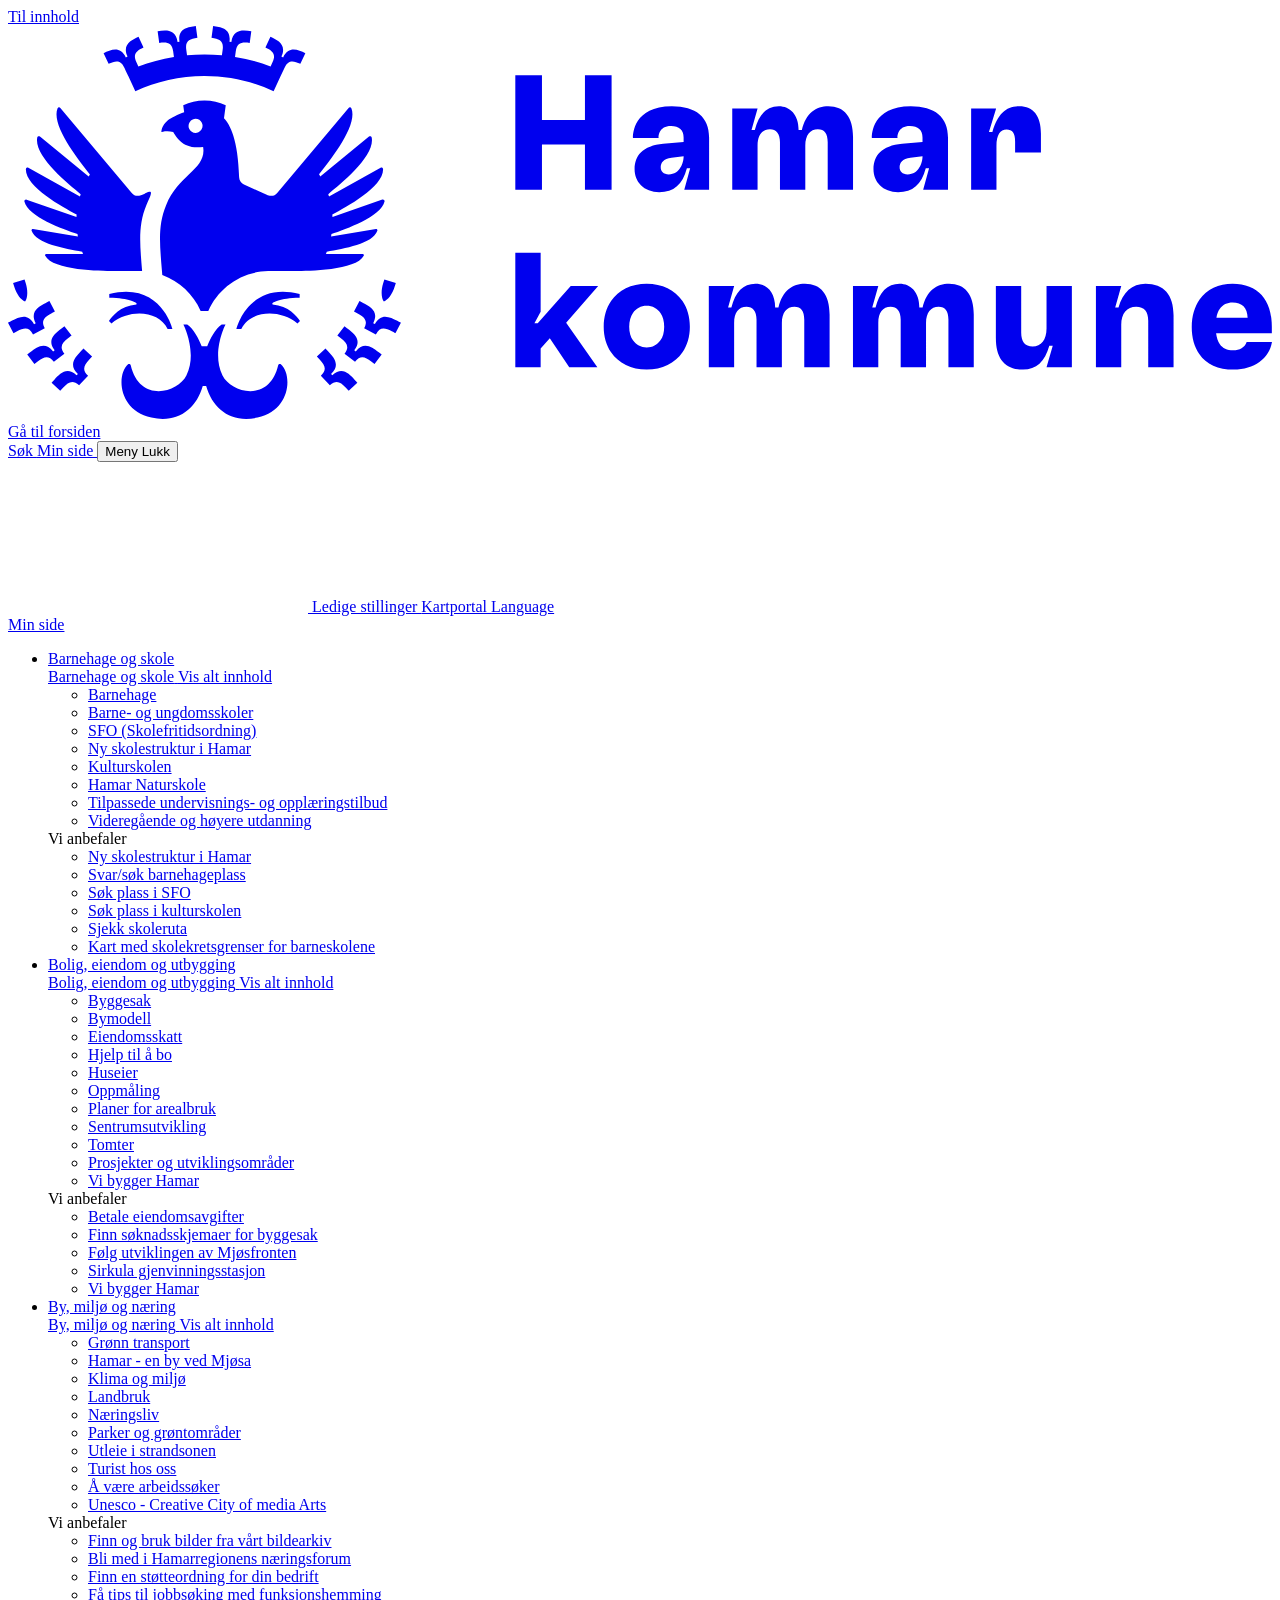
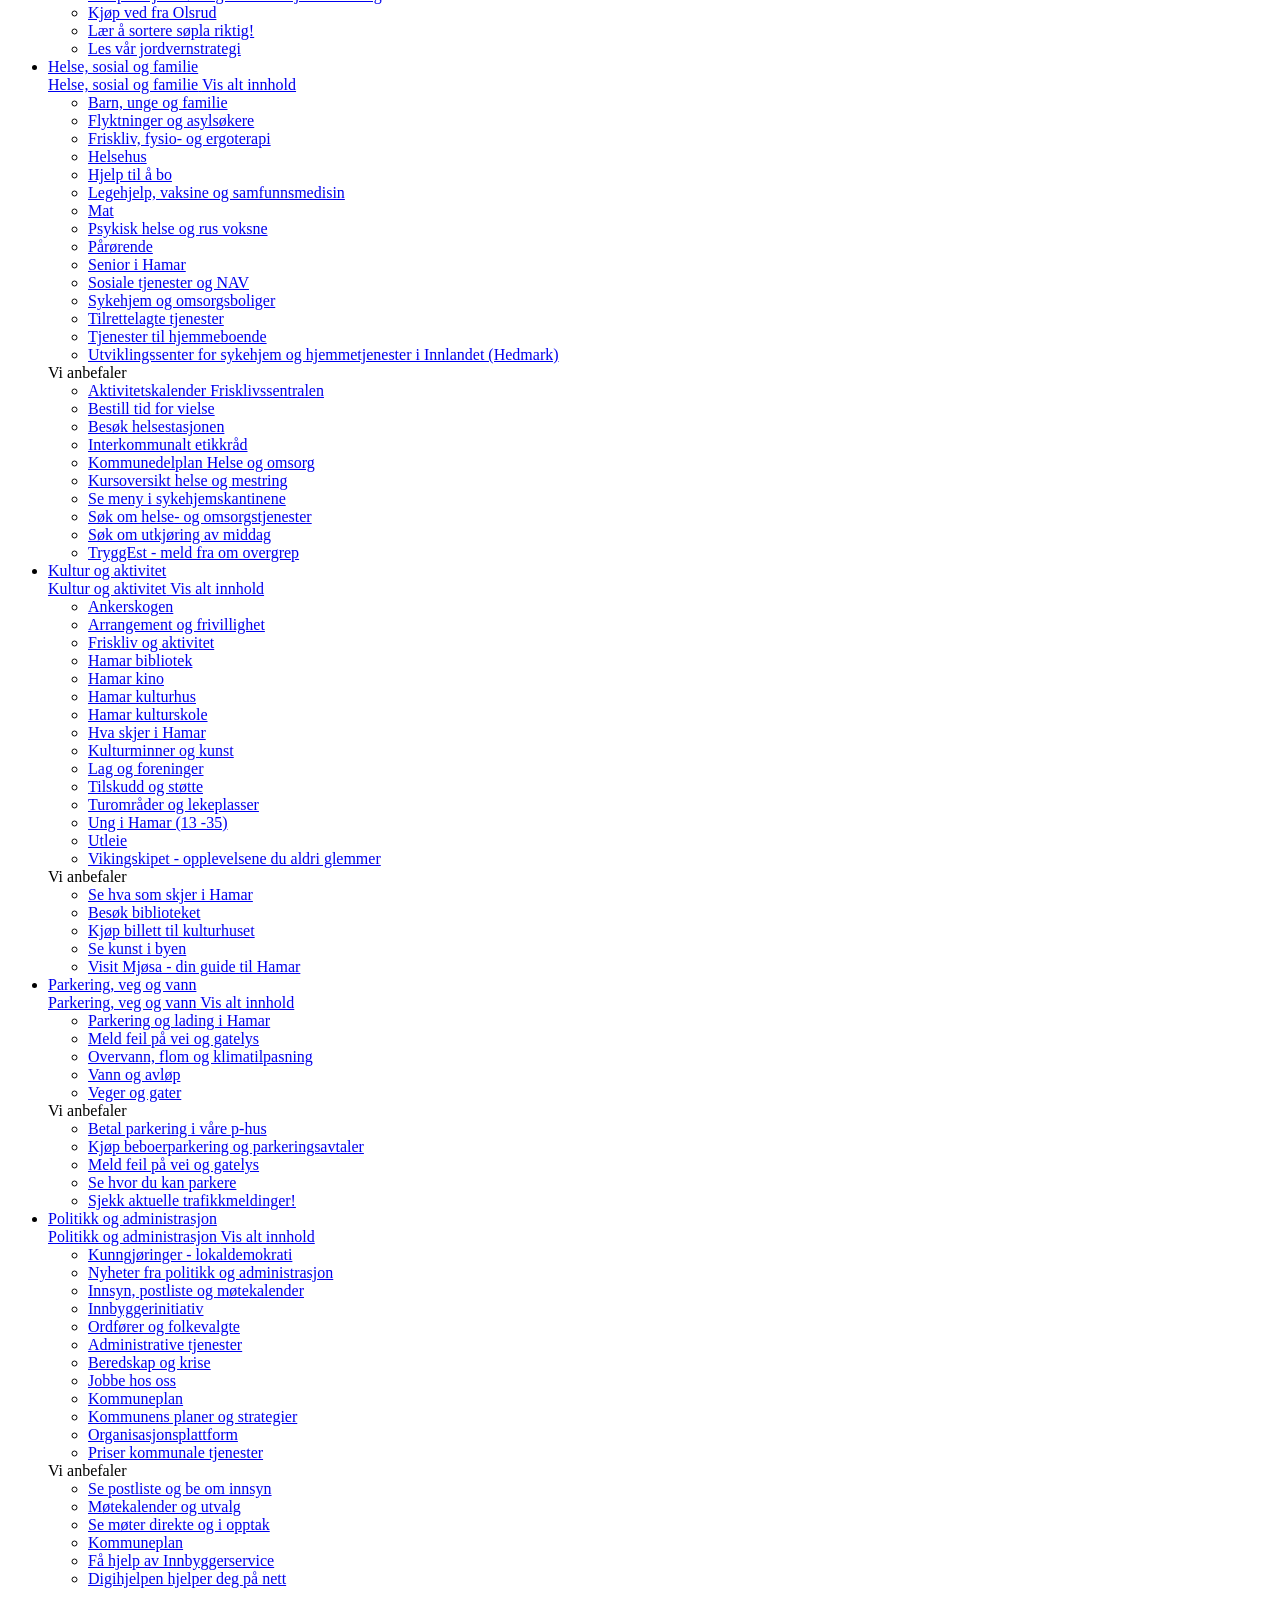
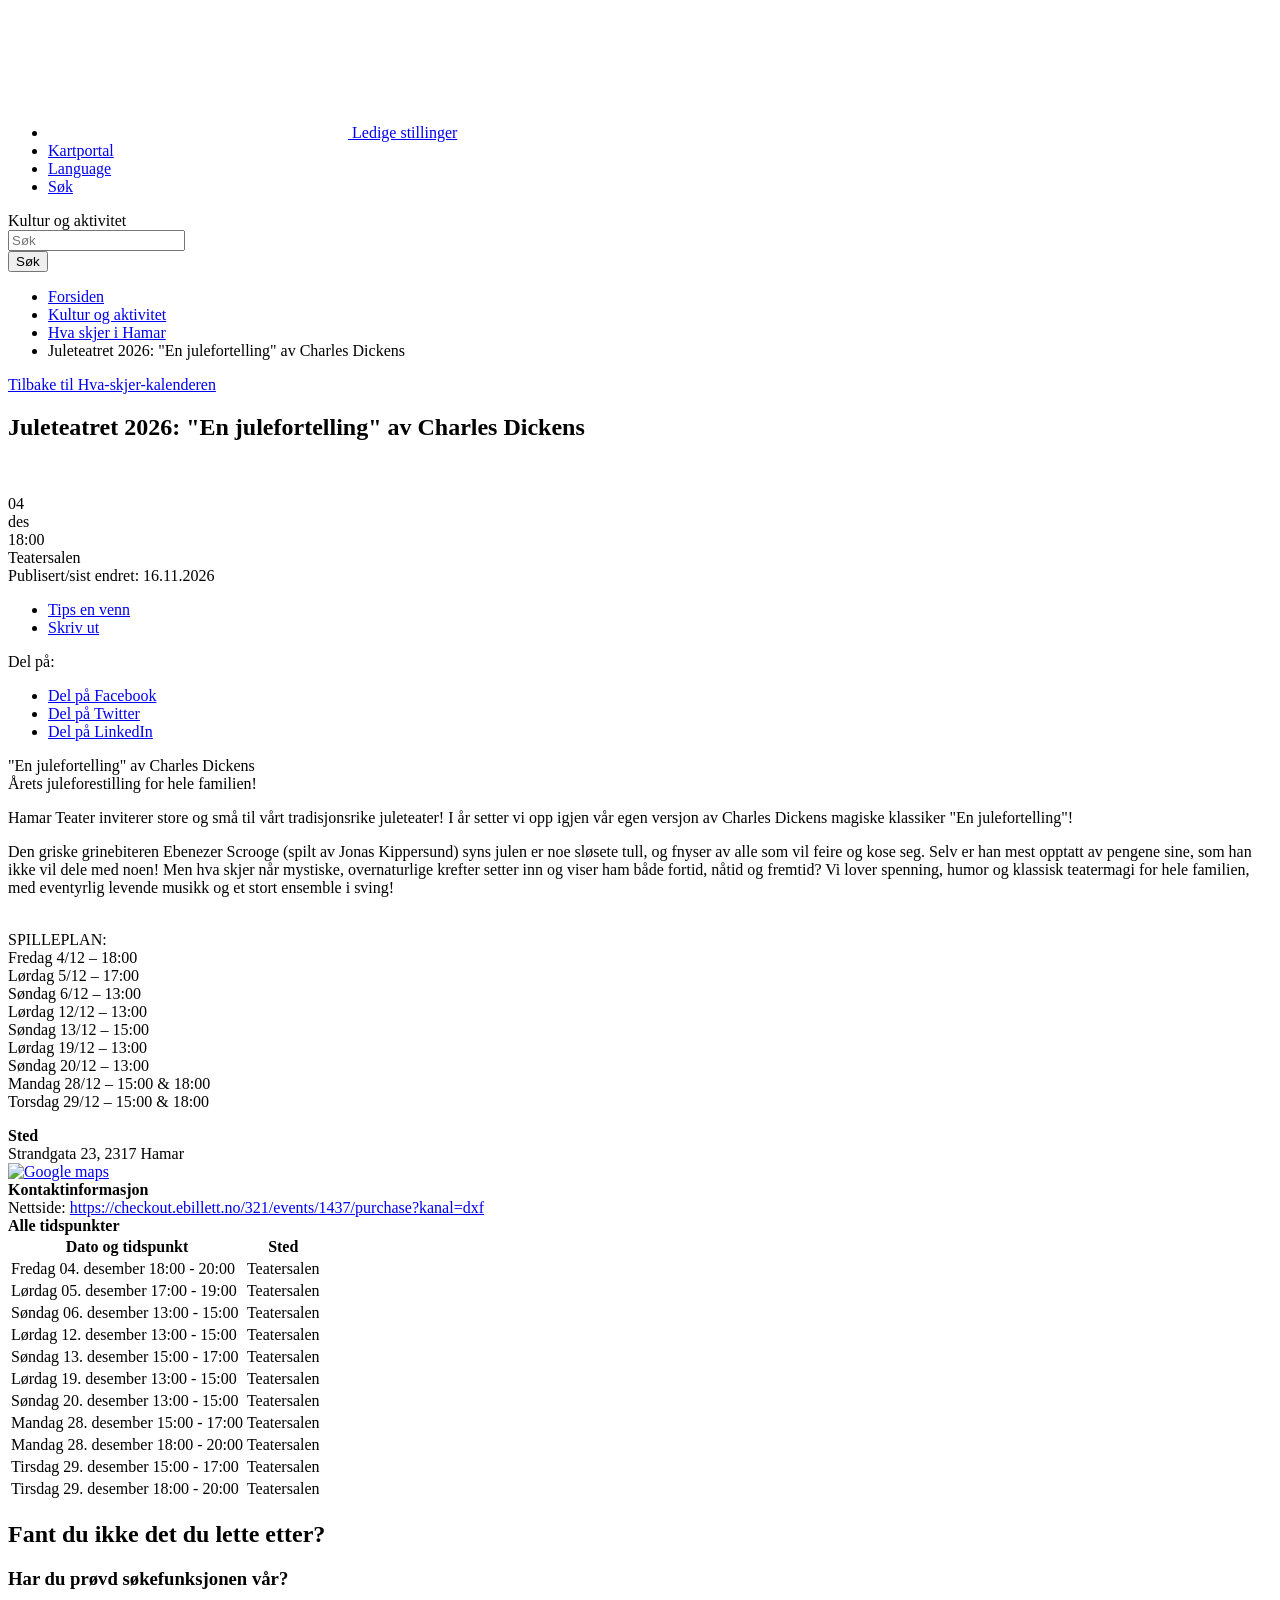
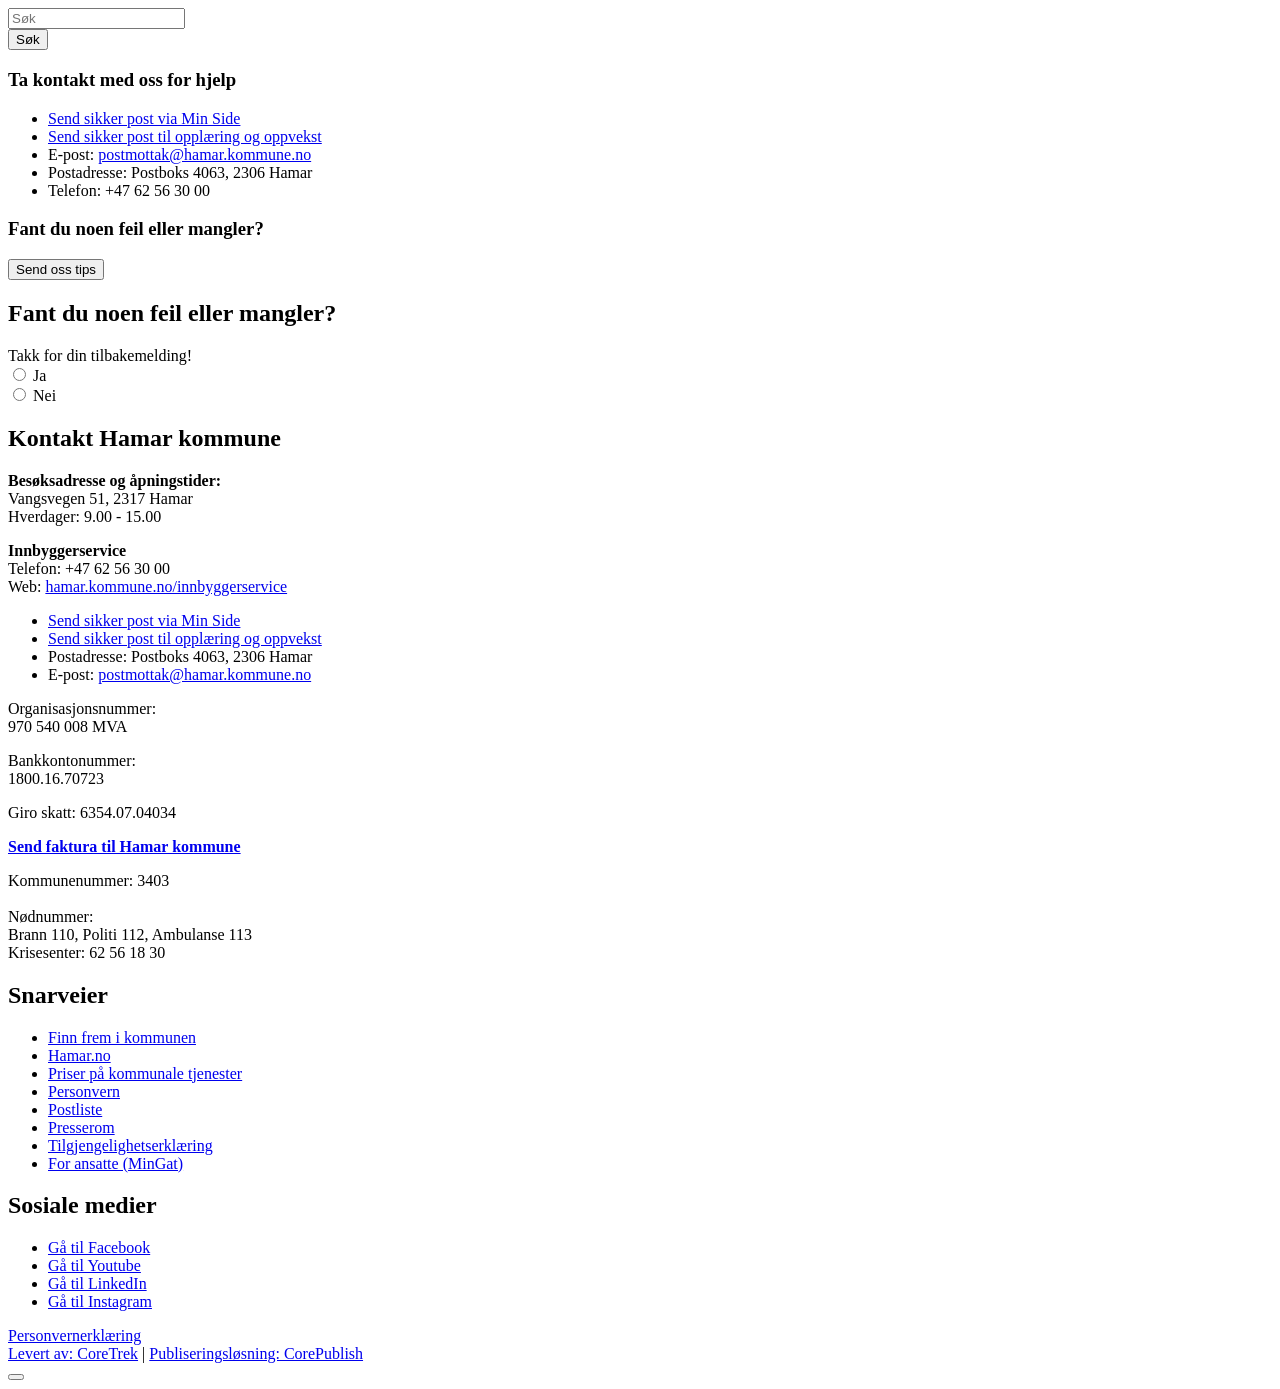
==== commit 115410f4: "Adding German feature for front-end (for testing purposes)." ====
--- a/fixtures/raw/juleteatret-2026-en-julefortelling-av-charles-dickens.html
+++ b/fixtures/raw/juleteatret-2026-en-julefortelling-av-charles-dickens.html
@@ -14,7 +14,7 @@
 	<meta property="og:title" content="Juleteatret 2026: &quot;En julefortelling&quot; av Charles Dickens - Hamar kommune" />
 	<meta property="og:type" content="article" />
 	<meta property="og:article:published_time" content="2026-08-24T10:10:17+02:00" />
-	<meta property="og:article:modified_time" content="2026-10-16T06:10:24+02:00" />
+	<meta property="og:article:modified_time" content="2026-11-16T06:10:28+01:00" />
 	<meta property="og:article:expiration_time" content="2036-01-01T00:00:00+01:00" />
 	<meta property="og:article:author" content="System System" />
 	<meta property="og:url" content="https://www.hamar.kommune.no/kulturkalender/juleteatret-2026-en-julefortelling-av-charles-dickens" />
@@ -29,8 +29,8 @@
 	<link rel="alternate" type="text/html" lang="no-NO" title="Juleteatret 2026: &quot;En julefortelling&quot; av Charles Dickens" hreflang="no-NO" href="https://www.hamar.kommune.no/kulturkalender/juleteatret-2026-en-julefortelling-av-charles-dickens" />
 	<link rel="alternate" type="text/plain" href="https://www.hamar.kommune.no/llms.txt" />
 
-	<script src="https://www.hamar.kommune.no/corepublish/cplib-common/corepublish.js?appver=ac4c745bcf" nonce="cb65de27aa" async="async"></script>
-	<script nonce="cb65de27aa" data-ctnsh="a8b1a860ececb9125b8dcd82f049ec73" id="cpstartupscript">
+	<script src="https://www.hamar.kommune.no/corepublish/cplib-common/corepublish.js?appver=2683c73aca" nonce="92b6b4e211" async="async"></script>
+	<script nonce="92b6b4e211" data-ctnsh="9f584b5edbc5f9fe536c75353387a245" id="cpstartupscript">
 	<!--
 	if (typeof window.corepublish === 'undefined') { window.corepublish = {}; } 
   window.corepublish.mode = 'cplib'; 
@@ -45,14 +45,14 @@
 
 	ctAddEventListener('sessionrefresh.loaded',function() { ctRunWhenCplibLoaded(function() { window.corepublish.sessionrefreshdialog = new SessionRefreshDialog(1440, 'service.php', (window.ctwebuserloggedin) );} ); }); 
 
-	ctRunWhenCplibLoaded(function() { ctLoadSvgSymbols('61d9ccfbacde7cbadf477536a7f336d6'); }); 
+	ctRunWhenCplibLoaded(function() { ctLoadSvgSymbols('879d9f06d9552c7e458975b019eb9af4'); }); 
 
 	ctRunWhenCplibLoaded(function() { ctOidcAuthenticate(); });
 
 	-->
 	</script>
-	<script src="https://www.hamar.kommune.no/corepublish/cplib-common/echo_v1.0.0.js?appver=ac4c745bcf" nonce="cb65de27aa"></script>
-	<script src="https://www.hamar.kommune.no/corepublish/cplib-common/WebsocketManager_v1.0.0.js?appver=ac4c745bcf" nonce="cb65de27aa"></script>
+	<script src="https://www.hamar.kommune.no/corepublish/cplib-common/echo_v1.0.0.js?appver=2683c73aca" nonce="92b6b4e211"></script>
+	<script src="https://www.hamar.kommune.no/corepublish/cplib-common/WebsocketManager_v1.0.0.js?appver=2683c73aca" nonce="92b6b4e211"></script>
 	<script type="application/ld+json">{
     "@context": "https://schema.org",
     "@type": "Event",
@@ -68,13 +68,13 @@
     "@id": "https://www.hamar.kommune.no/kulturkalender/juleteatret-2026-en-julefortelling-av-charles-dickens#article"
 }</script>
 
-<script nonce="cb65de27aa">
+<script nonce="92b6b4e211">
 
 
 window.dataLayer = window.dataLayer || [];
 
 var f = document.getElementsByTagName('script')[0],j = document.createElement('script');
-j.async = true;j.setAttribute('nonce', 'cb65de27aa');j.src = 'https://www.googletagmanager.com/gtm.js?id=GTM-W2HRRX';f.parentNode.insertBefore(j, f);
+j.async = true;j.setAttribute('nonce', '92b6b4e211');j.src = 'https://www.googletagmanager.com/gtm.js?id=GTM-W2HRRX';f.parentNode.insertBefore(j, f);
 
 var hasCustomConfig = false;
 
@@ -110,7 +110,7 @@
 
 
                 <script defer src="https://www.hamar.kommune.no/themes/runtime.33e284d2.js"></script>
-<script defer src="https://www.hamar.kommune.no/themes/vendor.3dd6726b.js"></script>
+<script defer src="https://www.hamar.kommune.no/themes/vendor.2dc505c2.js"></script>
 <script defer src="https://www.hamar.kommune.no/themes/hamarkommune.7d198eef.js"></script>
 
 
@@ -683,8 +683,8 @@
 
                                                                                         <li data-globalheader-target="menuitem" class="global-menu__item  ">
         <div class="global-menu__item-wrapper">
-            <a href="https://www.hamar.kommune.no/helseogomsorg/psykisk-helse-og-rus/" class="global-menu__link" >
-                <span class="global-menu__link-name">Psykisk helse og rus</span>             </a>
+            <a href="https://www.hamar.kommune.no/helseogomsorg/psykisk-helse-og-rus-voksne/" class="global-menu__link" >
+                <span class="global-menu__link-name">Psykisk helse og rus voksne</span>             </a>
                     </div>
     </li>
 
@@ -797,14 +797,8 @@
                                                                                             </a>
                                         </li>
                                                                             <li class="global-menu__item">
-                                            <a class="global-menu__link" href="https://www.hamar.kommune.no/helseogomsorg/psykisk-helse-og-rus/tryggest/hamar-kommune-blir-tryggest-kommune" target="_self">
+                                            <a class="global-menu__link" href="https://www.hamar.kommune.no/helseogomsorg/psykisk-helse-og-rus-voksne/tryggest/hamar-kommune-blir-tryggest-kommune" target="_self">
                                                 <span>TryggEst - meld fra om overgrep</span>
-                                                                                                    <span class="ml-auto zmdi zmdi-hc-lg zmdi-open-in-new"></span>
-                                                                                            </a>
-                                        </li>
-                                                                            <li class="global-menu__item">
-                                            <a class="global-menu__link" href="https://www.hamar.kommune.no/utviklingssenter-for-sykehjem-og-hjemmetjenester-i-innlandet-hedmark/soker-nye-frivillige-til-avlastning-i-hjemmet" target="_self">
-                                                <span>Vi søker nye frivillige til avlastning</span>
                                                                                                     <span class="ml-auto zmdi zmdi-hc-lg zmdi-open-in-new"></span>
                                                                                             </a>
                                         </li>
@@ -1295,7 +1289,7 @@
                     <input type="hidden" name="tileInstanceId" value="3101" />
                                                                     <div class="has-clear-input">
 
-                                                                                                                <input autocomplete="off" placeholder="Søk" title="Søk" id="searchBar_element_73dead7b_1" class="searchBar has-clear" type="text" name="q" value="" />
+                                                                                                                <input autocomplete="off" placeholder="Søk" title="Søk" id="searchBar_element_66c7a79b_1" class="searchBar has-clear" type="text" name="q" value="" />
 
                             <span class="clear-input d-none"><i class="icon zmdi zmdi-close"></i></span>
                         </div>
@@ -1393,7 +1387,7 @@
                 <div class="byline-article">
             <div class="byline-article__date">
             Publisert/sist endret:
-            <time datetime="2026-10-16T06:10:24+02:00" property="datePublished">16.10.2026</time>
+            <time datetime="2026-11-16T06:10:28+01:00" property="datePublished">16.11.2026</time>
         </div>
                 <div class="byline-article__social">
             <div class="linktoolbar">
@@ -1499,7 +1493,7 @@
                             <div class="searchfield">
                                                                                                          <div class="has-clear-input">
 
-                                                                                <input autocomplete="off" placeholder="Søk" title="Søk" id="searchBar_element_36ce6816_2" class="searchBar has-clear" type="text" name="q" />
+                                                                                <input autocomplete="off" placeholder="Søk" title="Søk" id="searchBar_element_380cd1ba_2" class="searchBar has-clear" type="text" name="q" />
 
                                         <span class="clear-input d-none"><i class="icon zmdi zmdi-close"></i></span>
                                     </div>
@@ -1793,11 +1787,11 @@
 
         
                     
-<script nonce="cb65de27aa">window.cpstatInfo = '{"l":"no_NO","i":1,"h":"www.hamar.kommune.no","q":200,"n":"html","o":"3488412"}';
+<script nonce="92b6b4e211">window.cpstatInfo = '{"l":"no_NO","i":1,"h":"www.hamar.kommune.no","q":200,"n":"html","o":"3488412"}';
 window.cpstatDomain = "www."+"hamar."+"kommune."+"no";
 ctAddEventListener('corepublishInitLoaded',function() { cpRegisterStatistics(); } );
 </script>
-<noscript><iframe id="ctstatistics-noscript-iframe" style="border:0;" height="60" width="300" src="https://www.hamar.kommune.no/regstat.php/2026-10-16/?l=no_NO&amp;i=1&amp;h=www.hamar.kommune.no&amp;q=200&amp;n=html&amp;o=3488412&amp;m=1&amp;a=https%3A%2F%2Fwww.hamar.kommune.no%2Fkulturkalender%2Fjuleteatret-2026-en-julefortelling-av-charles-dickens"></iframe>
+<noscript><iframe id="ctstatistics-noscript-iframe" style="border:0;" height="60" width="300" src="https://www.hamar.kommune.no/regstat.php/2026-11-16/?l=no_NO&amp;i=1&amp;h=www.hamar.kommune.no&amp;q=200&amp;n=html&amp;o=3488412&amp;m=1&amp;a=https%3A%2F%2Fwww.hamar.kommune.no%2Fkulturkalender%2Fjuleteatret-2026-en-julefortelling-av-charles-dickens"></iframe>
 </noscript>
         
                     </body>
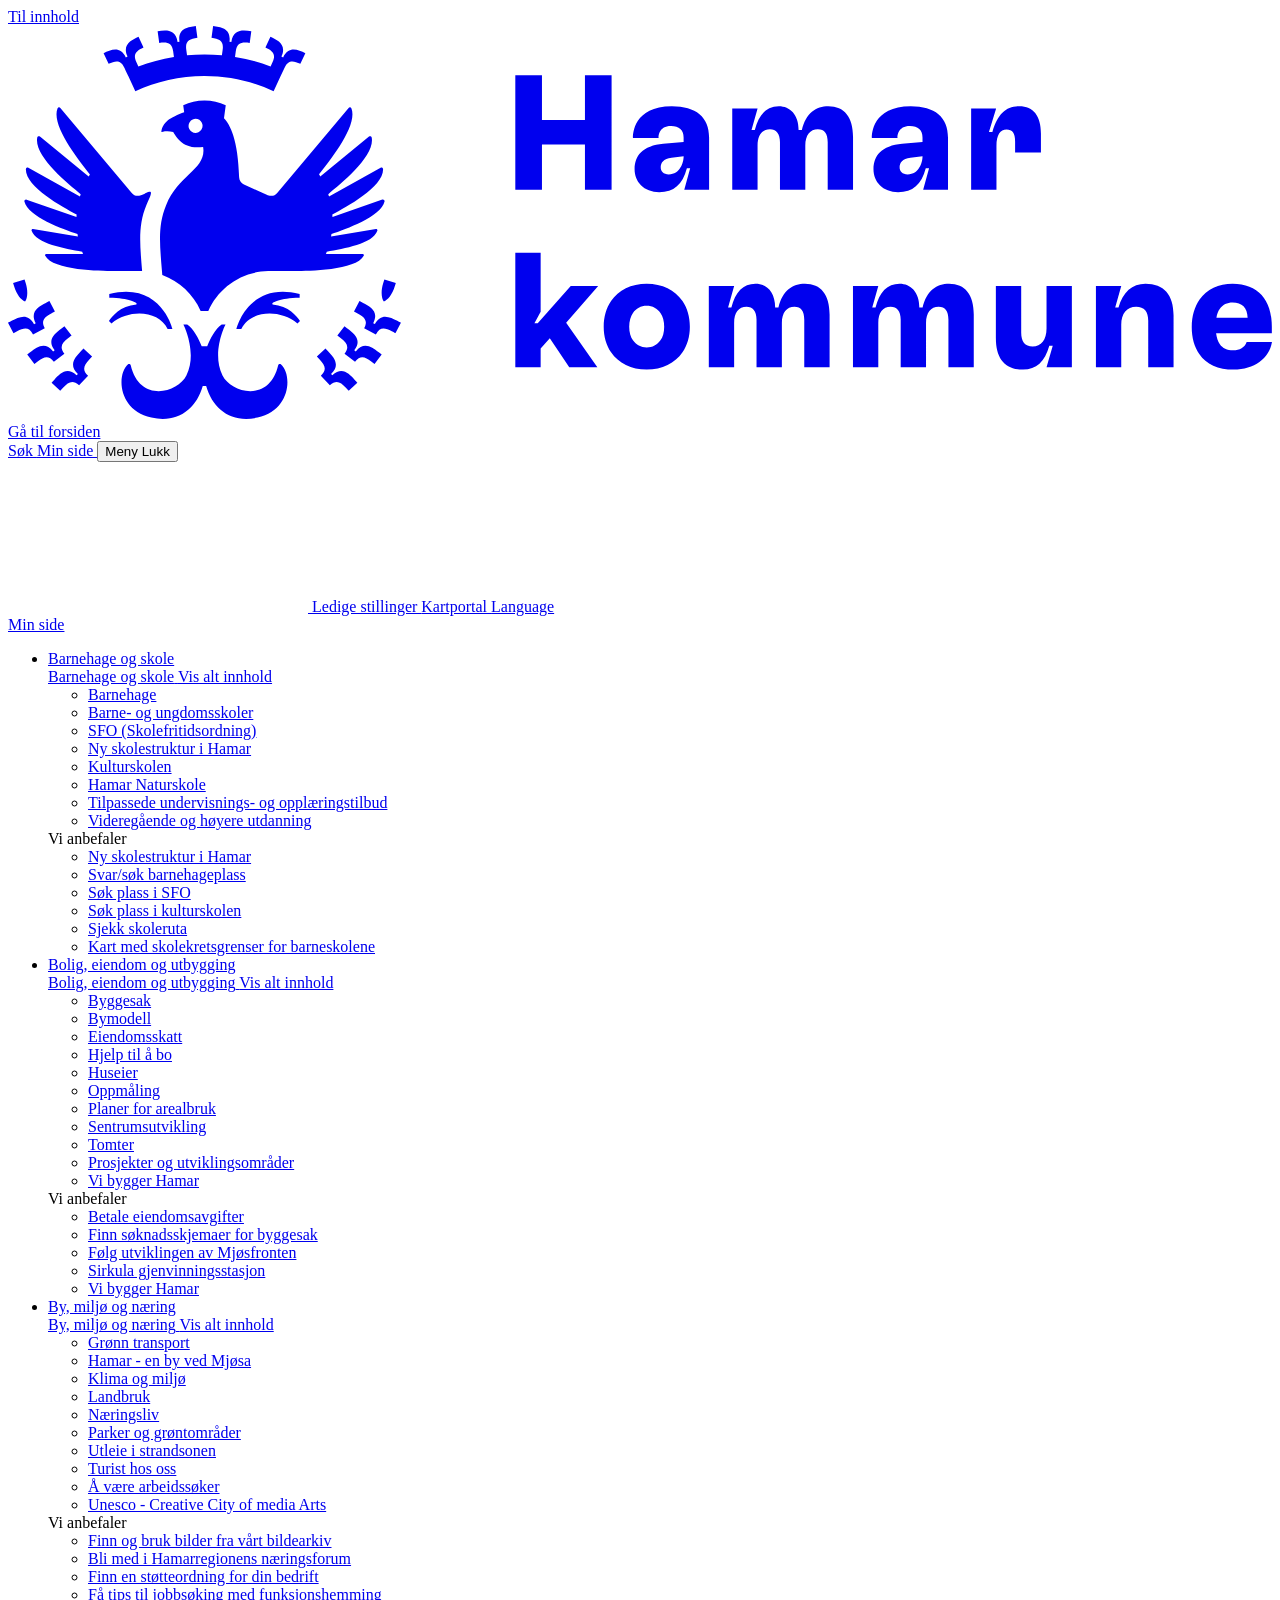
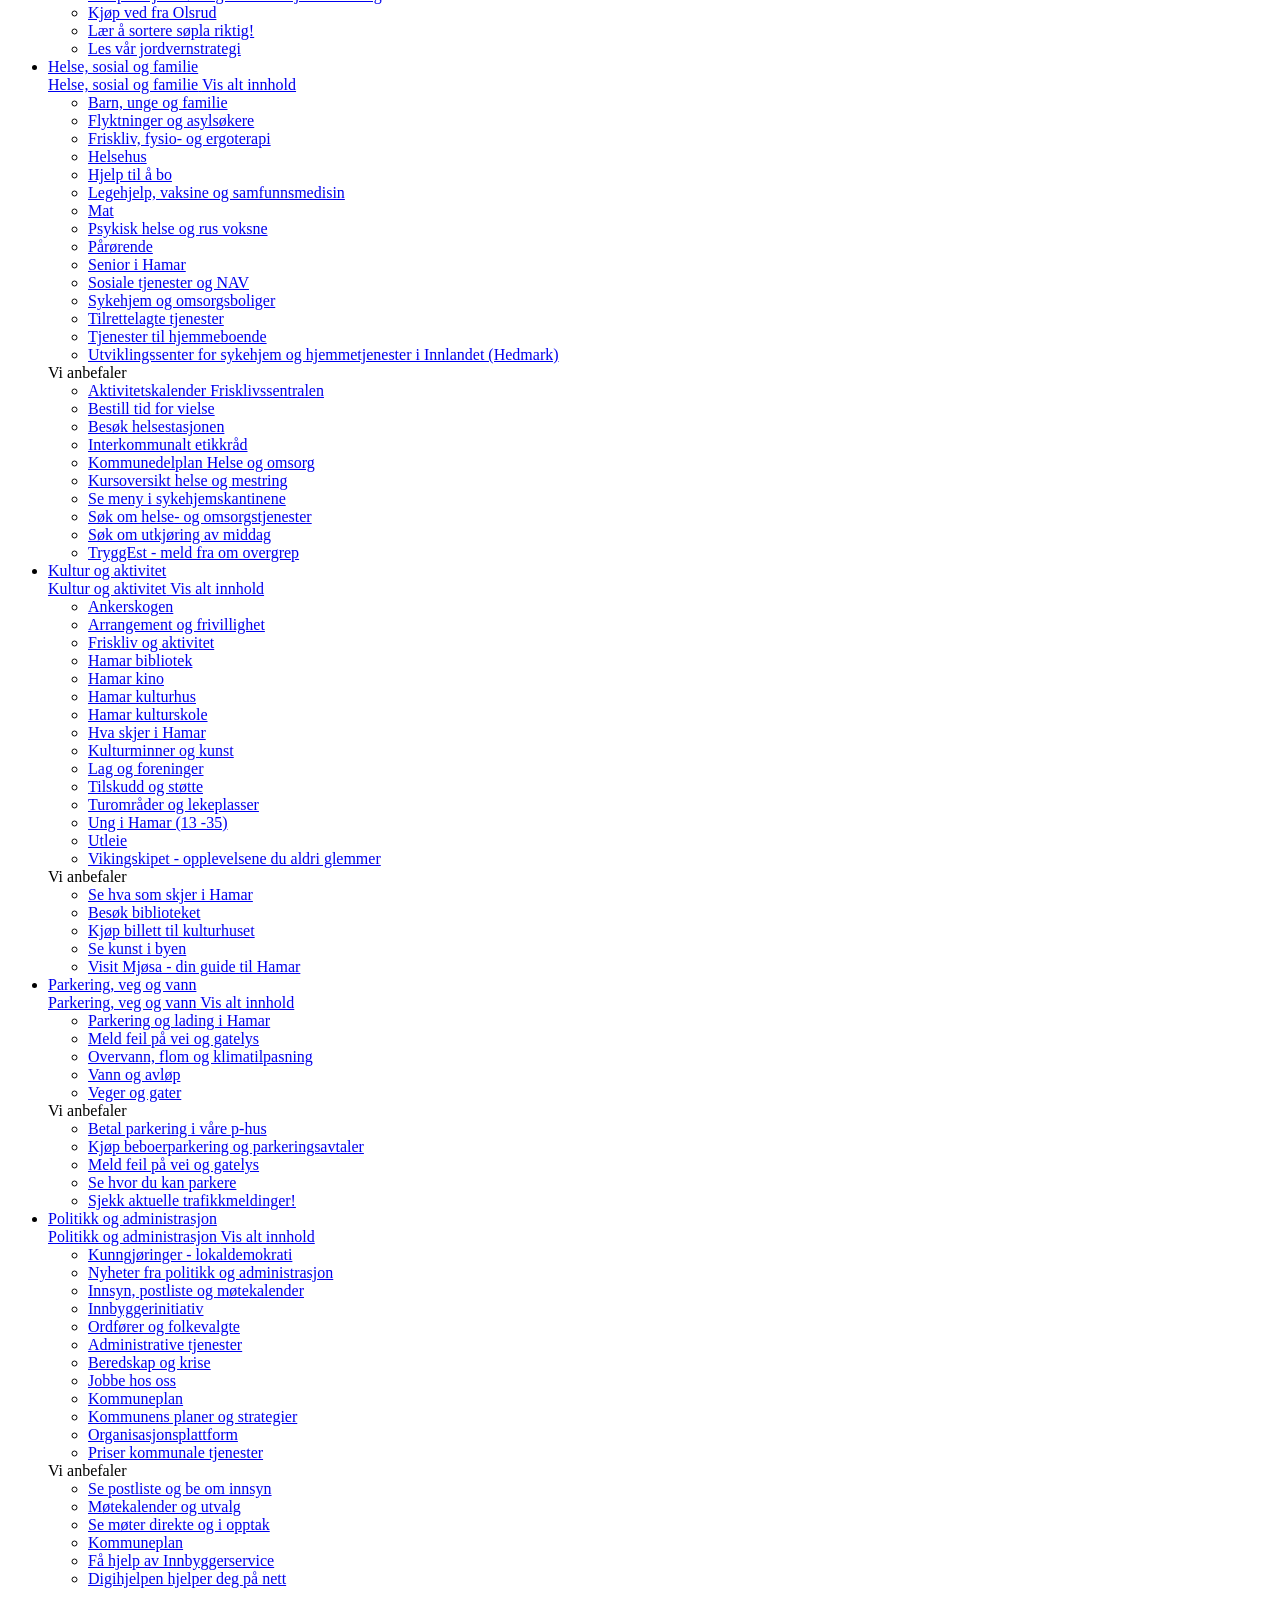
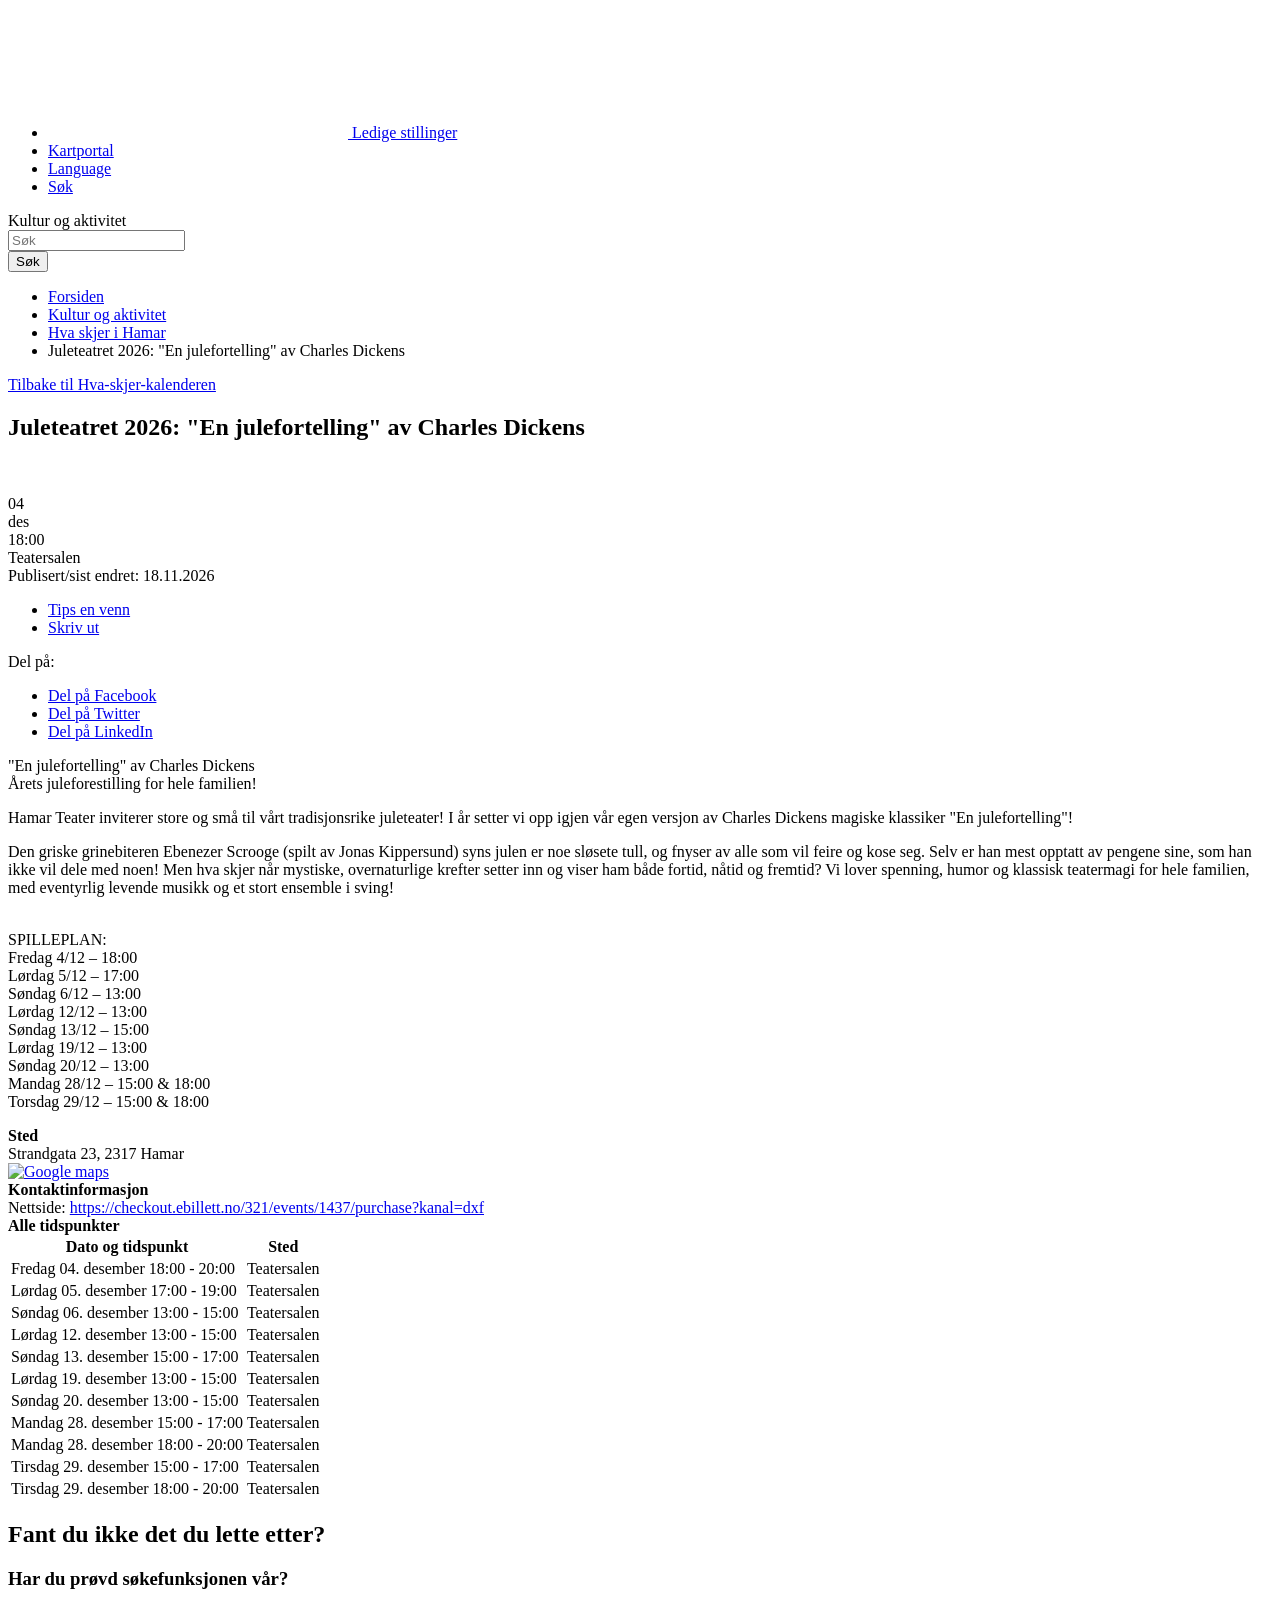
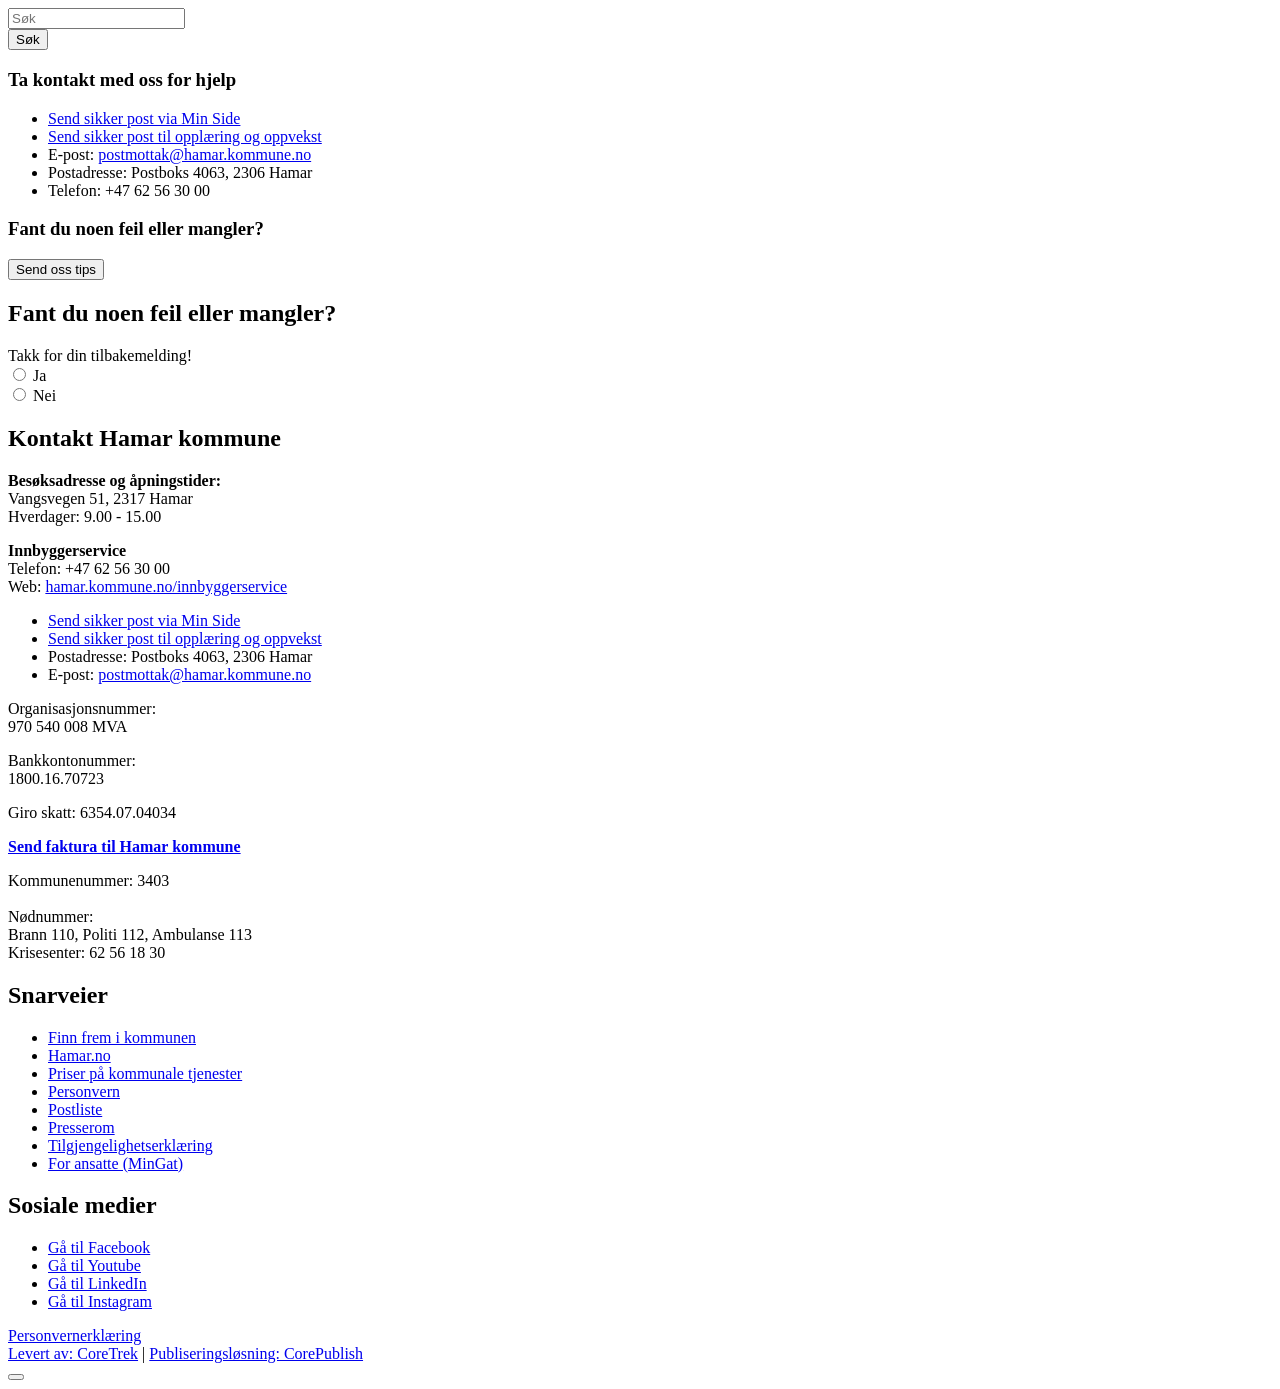
==== commit 7fc67b82: "Major reconstruct of the application. Branched from demo-web. Added kulturradar and ticketmaster (no" ====
--- a/fixtures/raw/juleteatret-2026-en-julefortelling-av-charles-dickens.html
+++ b/fixtures/raw/juleteatret-2026-en-julefortelling-av-charles-dickens.html
@@ -14,7 +14,7 @@
 	<meta property="og:title" content="Juleteatret 2026: &quot;En julefortelling&quot; av Charles Dickens - Hamar kommune" />
 	<meta property="og:type" content="article" />
 	<meta property="og:article:published_time" content="2026-08-24T10:10:17+02:00" />
-	<meta property="og:article:modified_time" content="2026-11-16T06:10:28+01:00" />
+	<meta property="og:article:modified_time" content="2026-11-18T06:10:32+01:00" />
 	<meta property="og:article:expiration_time" content="2036-01-01T00:00:00+01:00" />
 	<meta property="og:article:author" content="System System" />
 	<meta property="og:url" content="https://www.hamar.kommune.no/kulturkalender/juleteatret-2026-en-julefortelling-av-charles-dickens" />
@@ -29,8 +29,8 @@
 	<link rel="alternate" type="text/html" lang="no-NO" title="Juleteatret 2026: &quot;En julefortelling&quot; av Charles Dickens" hreflang="no-NO" href="https://www.hamar.kommune.no/kulturkalender/juleteatret-2026-en-julefortelling-av-charles-dickens" />
 	<link rel="alternate" type="text/plain" href="https://www.hamar.kommune.no/llms.txt" />
 
-	<script src="https://www.hamar.kommune.no/corepublish/cplib-common/corepublish.js?appver=2683c73aca" nonce="92b6b4e211" async="async"></script>
-	<script nonce="92b6b4e211" data-ctnsh="9f584b5edbc5f9fe536c75353387a245" id="cpstartupscript">
+	<script src="https://www.hamar.kommune.no/corepublish/cplib-common/corepublish.js?appver=2683c73aca" nonce="ae3a8a1997" async="async"></script>
+	<script nonce="ae3a8a1997" data-ctnsh="990b5d1516151c3eea3e0c1a3f5c4d3c" id="cpstartupscript">
 	<!--
 	if (typeof window.corepublish === 'undefined') { window.corepublish = {}; } 
   window.corepublish.mode = 'cplib'; 
@@ -51,8 +51,8 @@
 
 	-->
 	</script>
-	<script src="https://www.hamar.kommune.no/corepublish/cplib-common/echo_v1.0.0.js?appver=2683c73aca" nonce="92b6b4e211"></script>
-	<script src="https://www.hamar.kommune.no/corepublish/cplib-common/WebsocketManager_v1.0.0.js?appver=2683c73aca" nonce="92b6b4e211"></script>
+	<script src="https://www.hamar.kommune.no/corepublish/cplib-common/echo_v1.0.0.js?appver=2683c73aca" nonce="ae3a8a1997"></script>
+	<script src="https://www.hamar.kommune.no/corepublish/cplib-common/WebsocketManager_v1.0.0.js?appver=2683c73aca" nonce="ae3a8a1997"></script>
 	<script type="application/ld+json">{
     "@context": "https://schema.org",
     "@type": "Event",
@@ -68,13 +68,13 @@
     "@id": "https://www.hamar.kommune.no/kulturkalender/juleteatret-2026-en-julefortelling-av-charles-dickens#article"
 }</script>
 
-<script nonce="92b6b4e211">
+<script nonce="ae3a8a1997">
 
 
 window.dataLayer = window.dataLayer || [];
 
 var f = document.getElementsByTagName('script')[0],j = document.createElement('script');
-j.async = true;j.setAttribute('nonce', '92b6b4e211');j.src = 'https://www.googletagmanager.com/gtm.js?id=GTM-W2HRRX';f.parentNode.insertBefore(j, f);
+j.async = true;j.setAttribute('nonce', 'ae3a8a1997');j.src = 'https://www.googletagmanager.com/gtm.js?id=GTM-W2HRRX';f.parentNode.insertBefore(j, f);
 
 var hasCustomConfig = false;
 
@@ -1289,7 +1289,7 @@
                     <input type="hidden" name="tileInstanceId" value="3101" />
                                                                     <div class="has-clear-input">
 
-                                                                                                                <input autocomplete="off" placeholder="Søk" title="Søk" id="searchBar_element_66c7a79b_1" class="searchBar has-clear" type="text" name="q" value="" />
+                                                                                                                <input autocomplete="off" placeholder="Søk" title="Søk" id="searchBar_element_6c28b830_1" class="searchBar has-clear" type="text" name="q" value="" />
 
                             <span class="clear-input d-none"><i class="icon zmdi zmdi-close"></i></span>
                         </div>
@@ -1387,7 +1387,7 @@
                 <div class="byline-article">
             <div class="byline-article__date">
             Publisert/sist endret:
-            <time datetime="2026-11-16T06:10:28+01:00" property="datePublished">16.11.2026</time>
+            <time datetime="2026-11-18T06:10:32+01:00" property="datePublished">18.11.2026</time>
         </div>
                 <div class="byline-article__social">
             <div class="linktoolbar">
@@ -1493,7 +1493,7 @@
                             <div class="searchfield">
                                                                                                          <div class="has-clear-input">
 
-                                                                                <input autocomplete="off" placeholder="Søk" title="Søk" id="searchBar_element_380cd1ba_2" class="searchBar has-clear" type="text" name="q" />
+                                                                                <input autocomplete="off" placeholder="Søk" title="Søk" id="searchBar_element_67a710ca_2" class="searchBar has-clear" type="text" name="q" />
 
                                         <span class="clear-input d-none"><i class="icon zmdi zmdi-close"></i></span>
                                     </div>
@@ -1787,11 +1787,11 @@
 
         
                     
-<script nonce="92b6b4e211">window.cpstatInfo = '{"l":"no_NO","i":1,"h":"www.hamar.kommune.no","q":200,"n":"html","o":"3488412"}';
+<script nonce="ae3a8a1997">window.cpstatInfo = '{"l":"no_NO","i":1,"h":"www.hamar.kommune.no","q":200,"n":"html","o":"3488412"}';
 window.cpstatDomain = "www."+"hamar."+"kommune."+"no";
 ctAddEventListener('corepublishInitLoaded',function() { cpRegisterStatistics(); } );
 </script>
-<noscript><iframe id="ctstatistics-noscript-iframe" style="border:0;" height="60" width="300" src="https://www.hamar.kommune.no/regstat.php/2026-11-16/?l=no_NO&amp;i=1&amp;h=www.hamar.kommune.no&amp;q=200&amp;n=html&amp;o=3488412&amp;m=1&amp;a=https%3A%2F%2Fwww.hamar.kommune.no%2Fkulturkalender%2Fjuleteatret-2026-en-julefortelling-av-charles-dickens"></iframe>
+<noscript><iframe id="ctstatistics-noscript-iframe" style="border:0;" height="60" width="300" src="https://www.hamar.kommune.no/regstat.php/2026-11-18/?l=no_NO&amp;i=1&amp;h=www.hamar.kommune.no&amp;q=200&amp;n=html&amp;o=3488412&amp;m=1&amp;a=https%3A%2F%2Fwww.hamar.kommune.no%2Fkulturkalender%2Fjuleteatret-2026-en-julefortelling-av-charles-dickens"></iframe>
 </noscript>
         
                     </body>
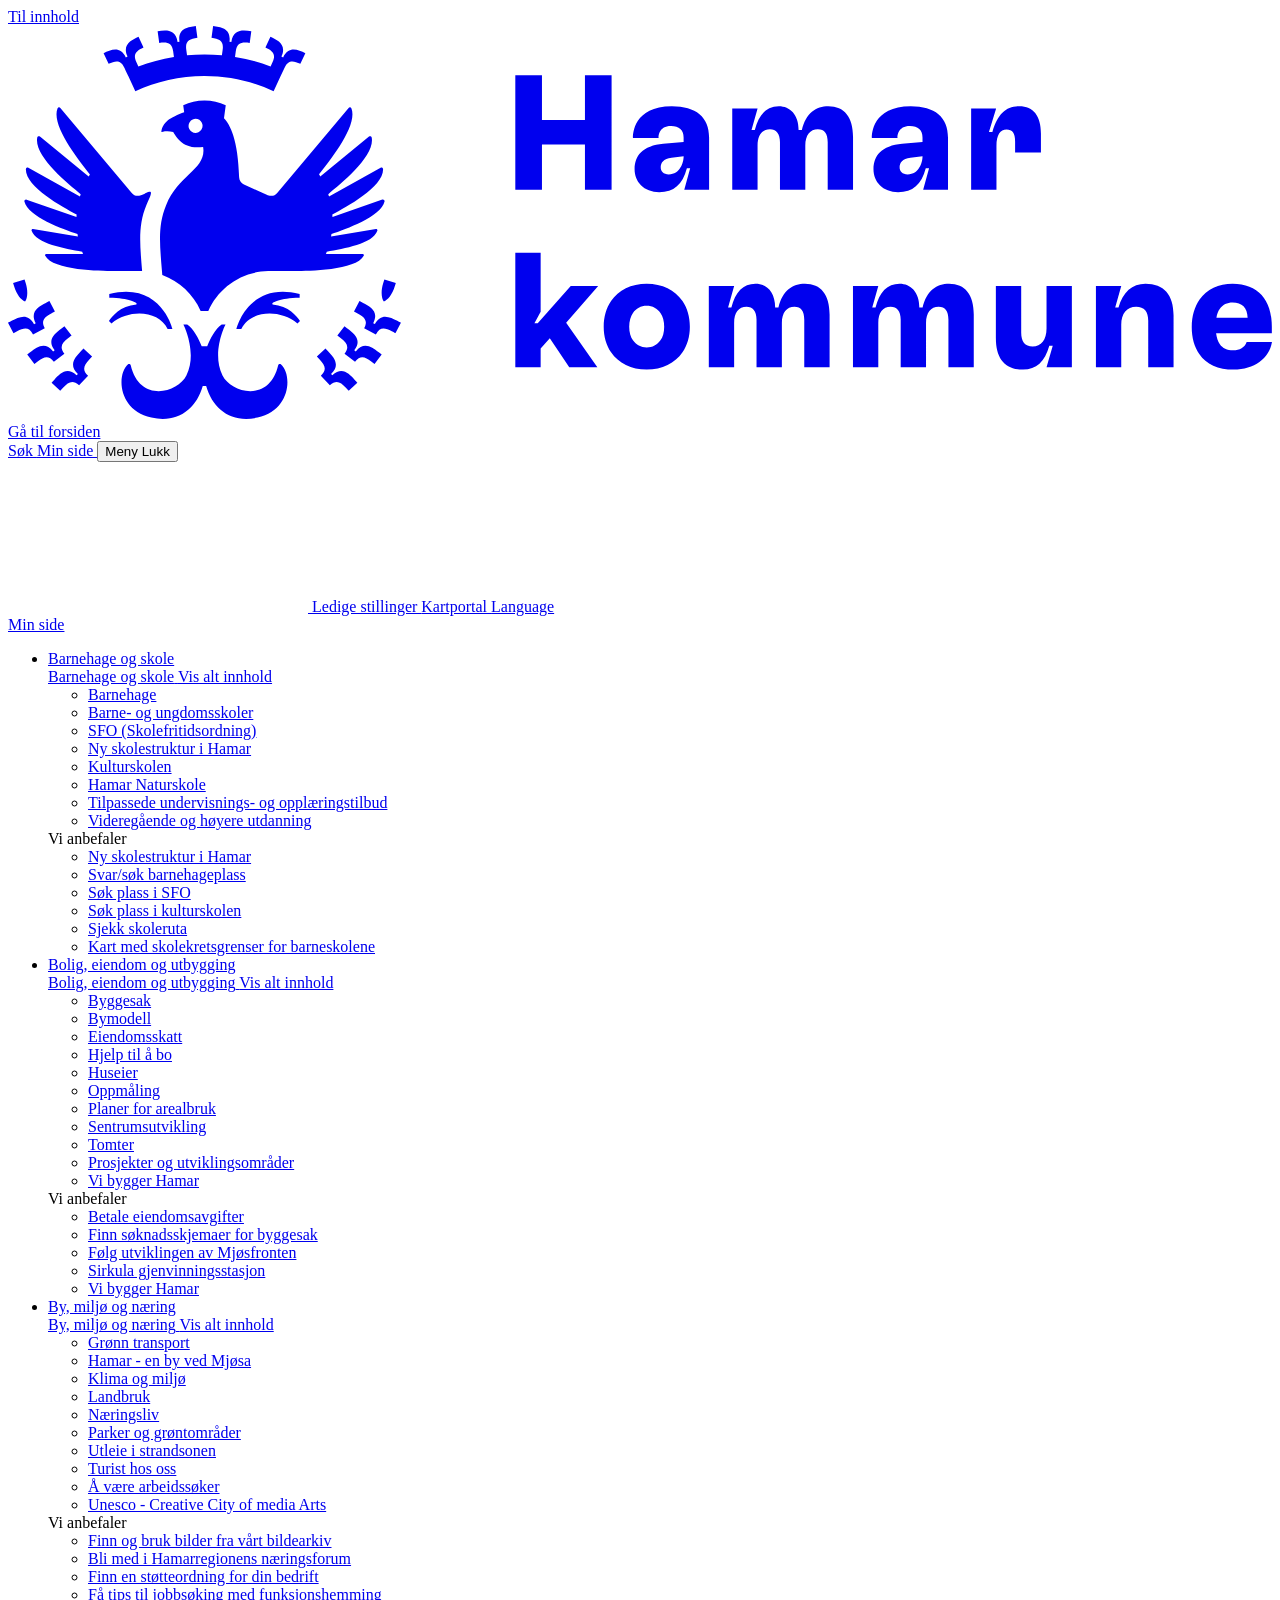
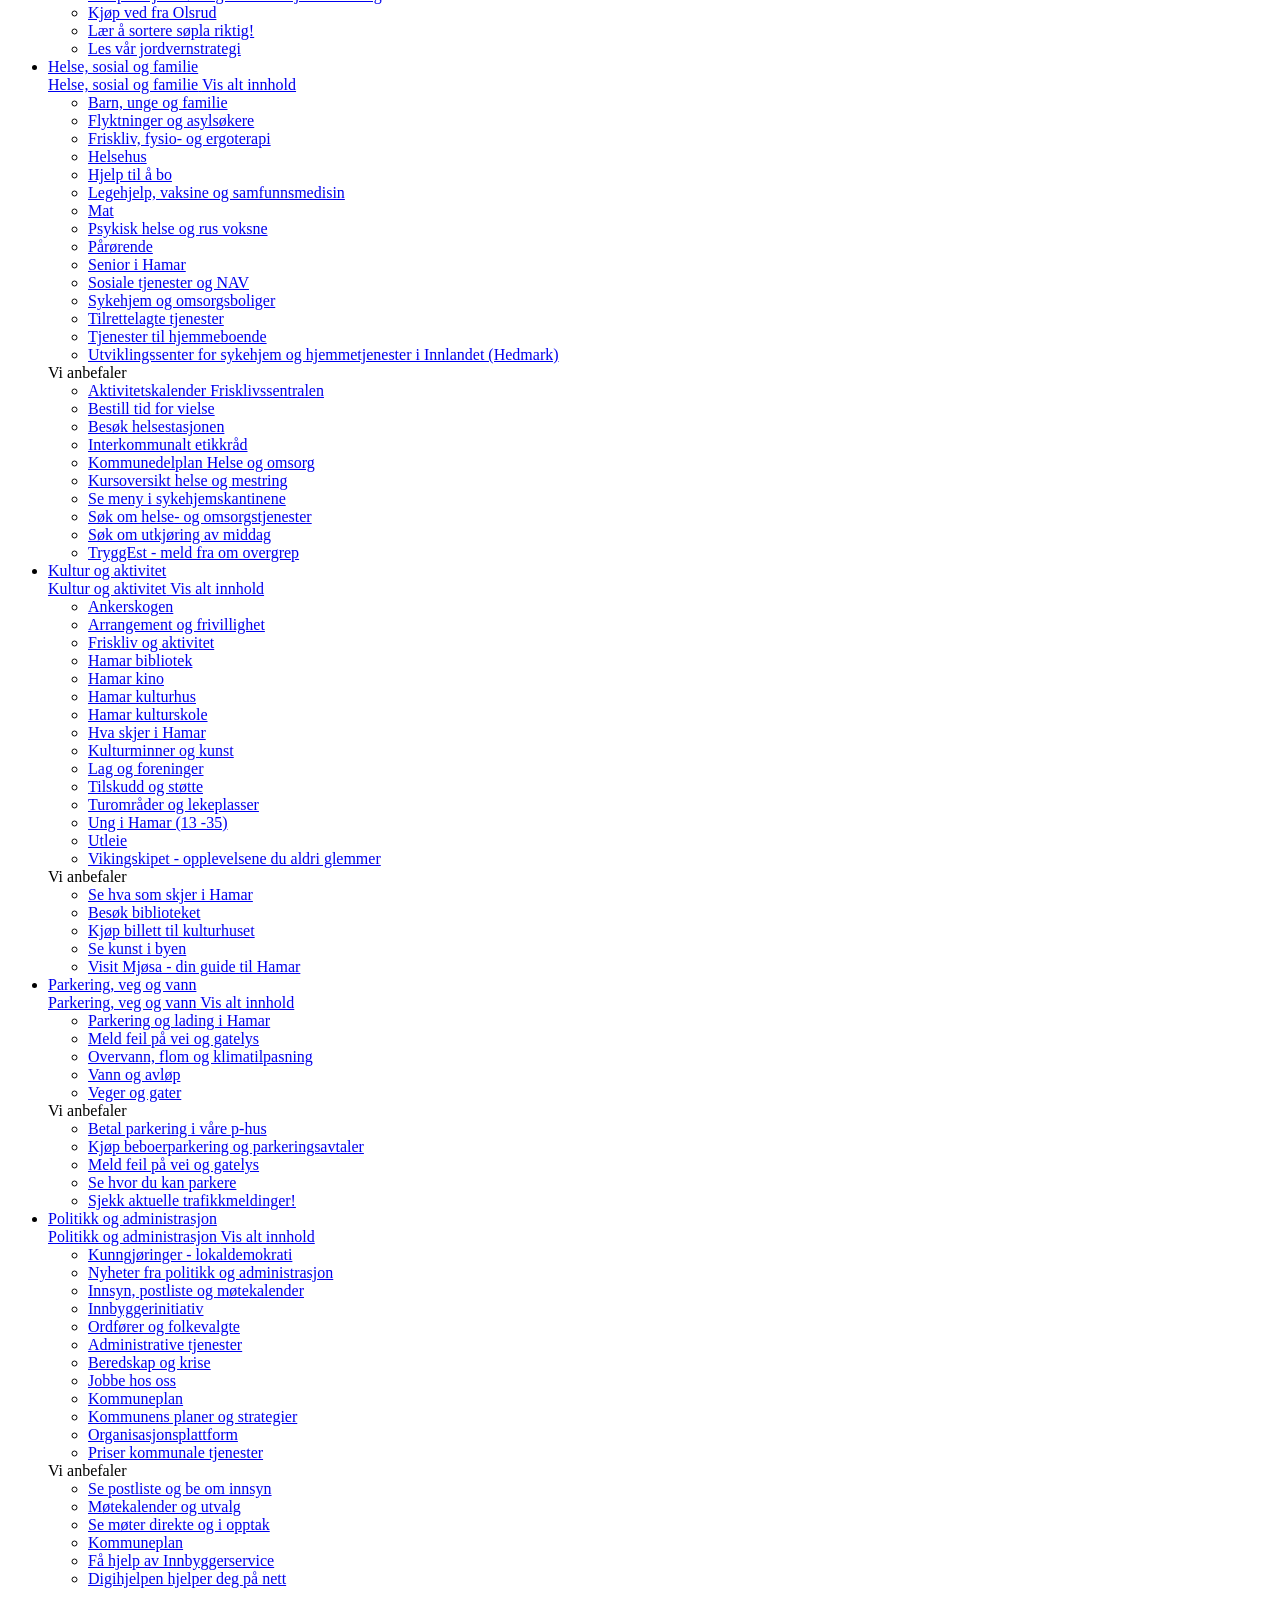
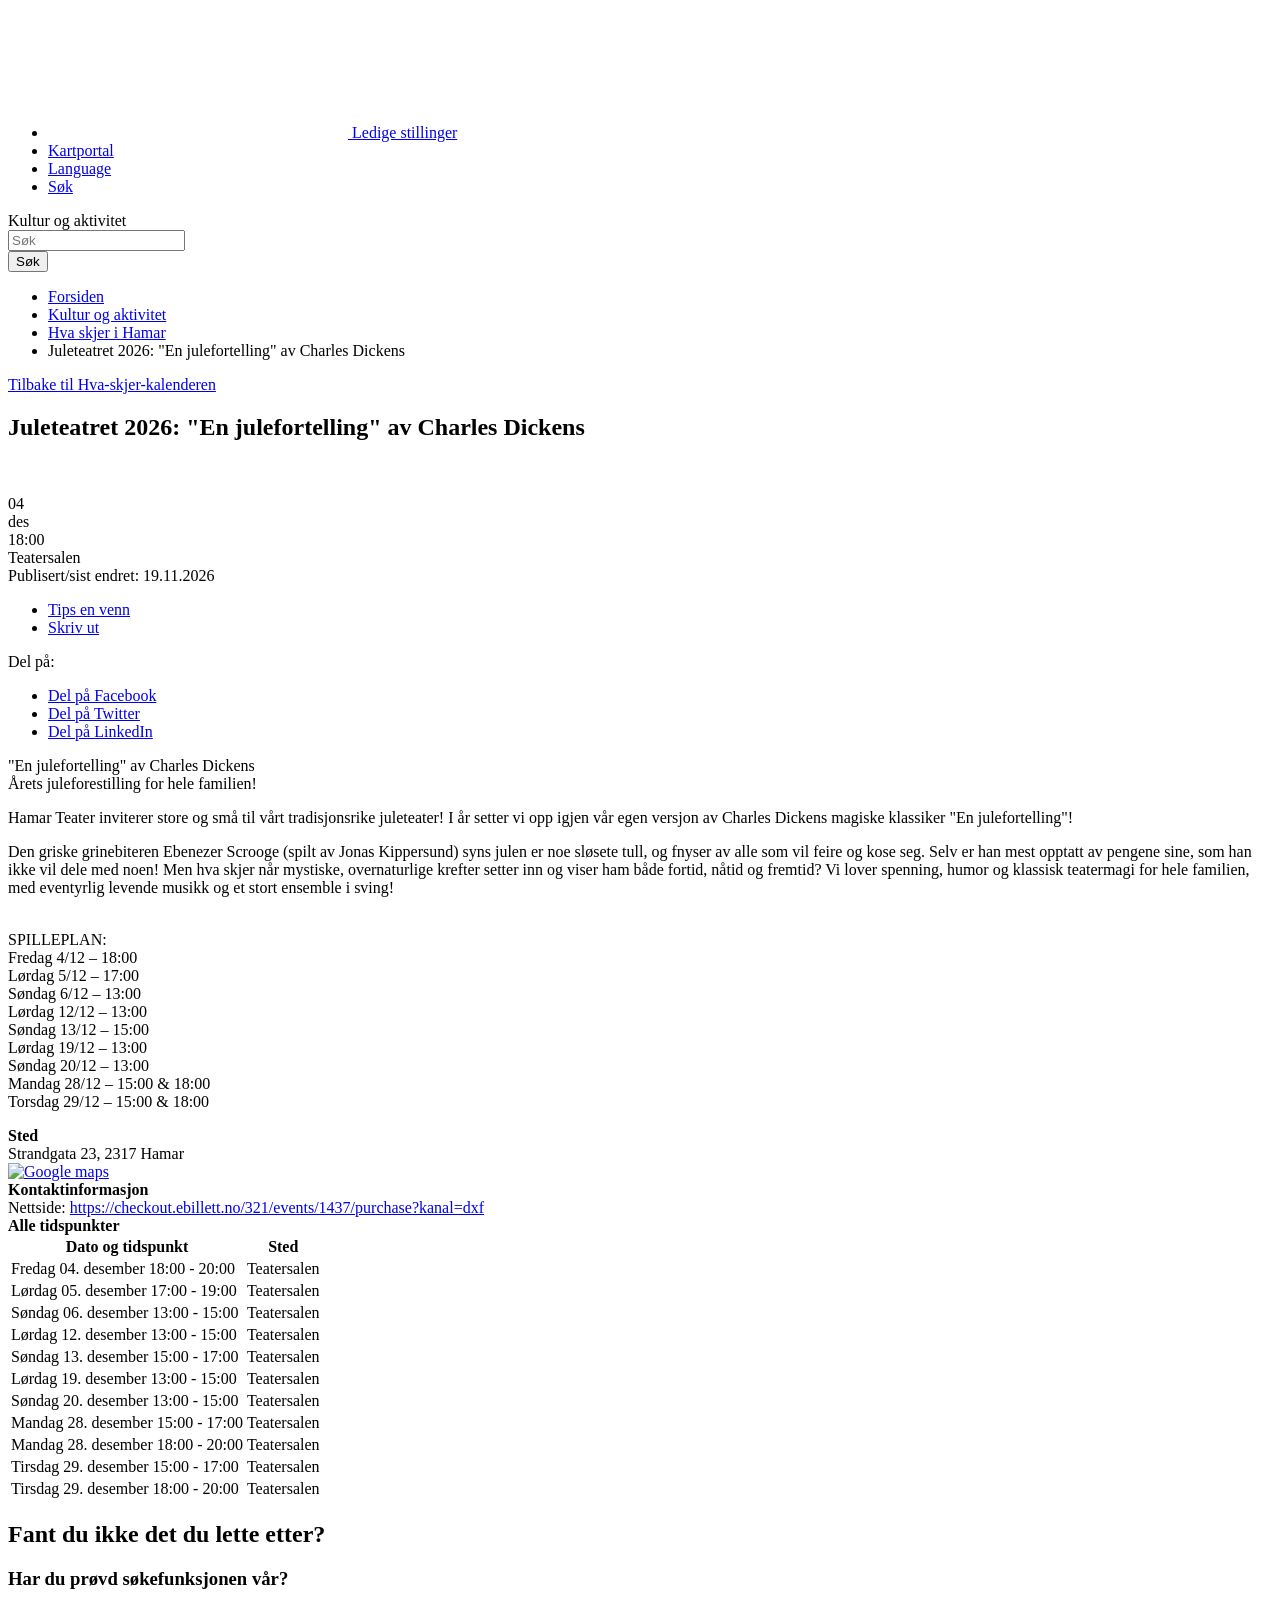
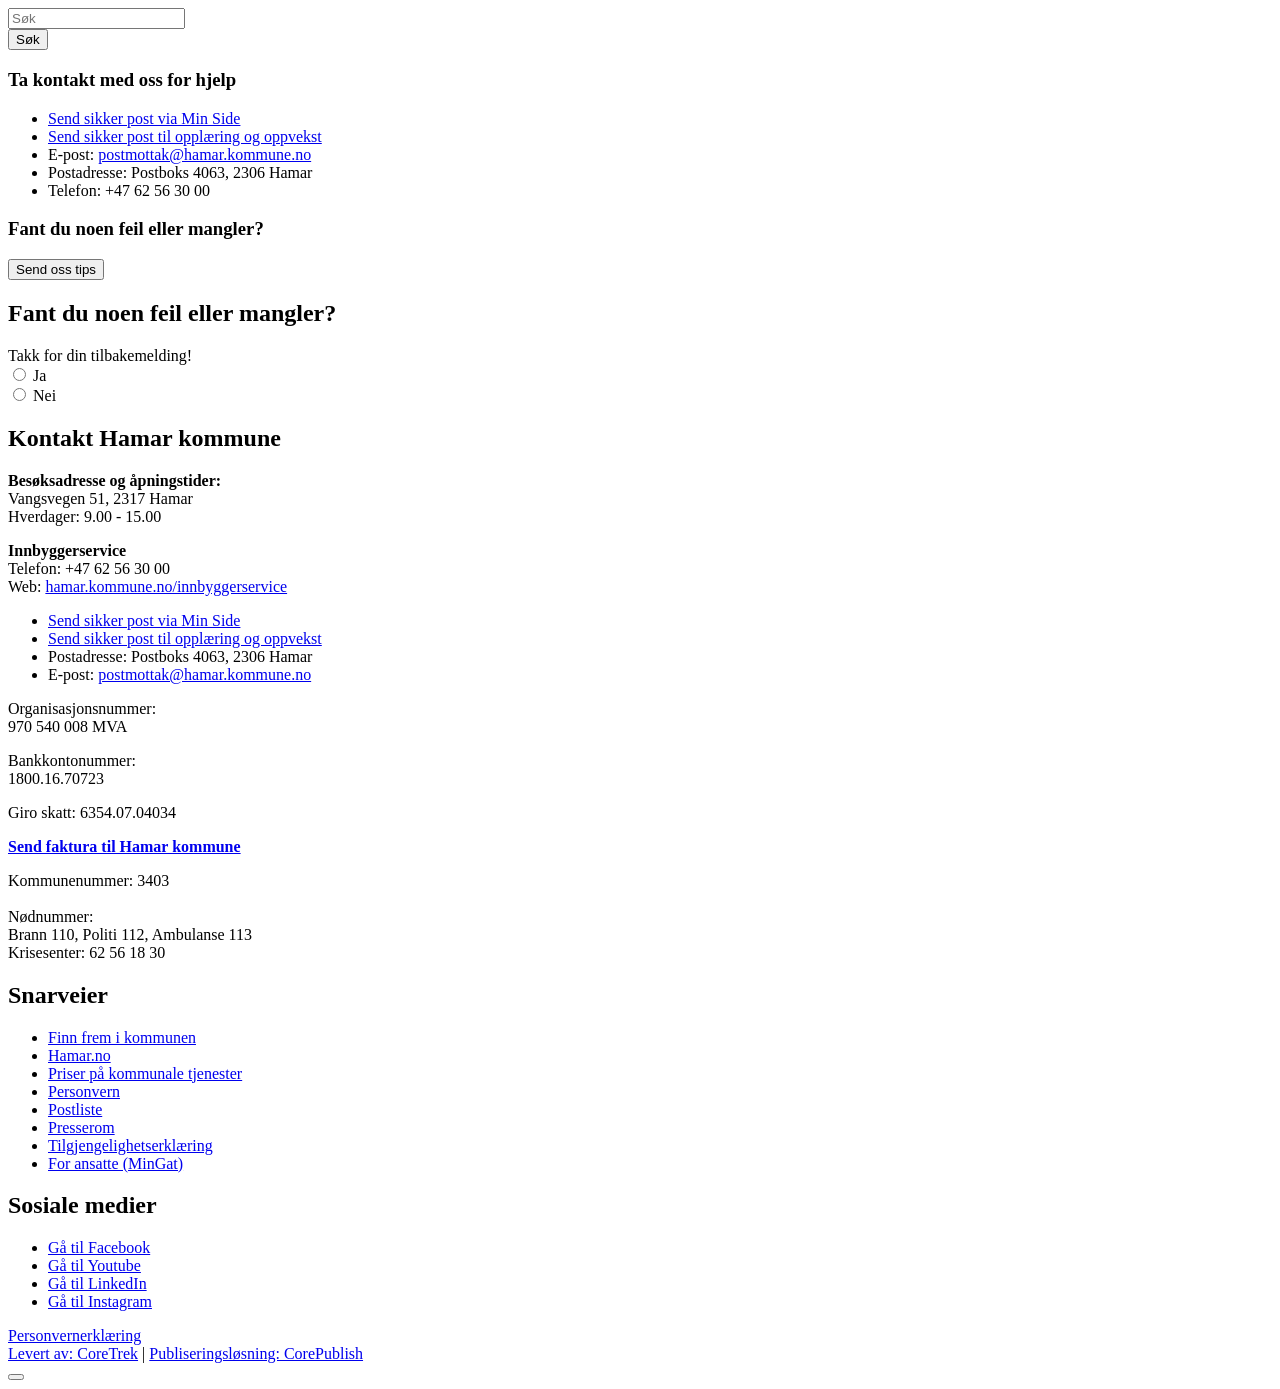
==== commit f45254ba: "Updated calendar" ====
--- a/fixtures/raw/juleteatret-2026-en-julefortelling-av-charles-dickens.html
+++ b/fixtures/raw/juleteatret-2026-en-julefortelling-av-charles-dickens.html
@@ -14,7 +14,7 @@
 	<meta property="og:title" content="Juleteatret 2026: &quot;En julefortelling&quot; av Charles Dickens - Hamar kommune" />
 	<meta property="og:type" content="article" />
 	<meta property="og:article:published_time" content="2026-08-24T10:10:17+02:00" />
-	<meta property="og:article:modified_time" content="2026-11-18T06:10:32+01:00" />
+	<meta property="og:article:modified_time" content="2026-11-19T06:10:13+01:00" />
 	<meta property="og:article:expiration_time" content="2036-01-01T00:00:00+01:00" />
 	<meta property="og:article:author" content="System System" />
 	<meta property="og:url" content="https://www.hamar.kommune.no/kulturkalender/juleteatret-2026-en-julefortelling-av-charles-dickens" />
@@ -29,8 +29,8 @@
 	<link rel="alternate" type="text/html" lang="no-NO" title="Juleteatret 2026: &quot;En julefortelling&quot; av Charles Dickens" hreflang="no-NO" href="https://www.hamar.kommune.no/kulturkalender/juleteatret-2026-en-julefortelling-av-charles-dickens" />
 	<link rel="alternate" type="text/plain" href="https://www.hamar.kommune.no/llms.txt" />
 
-	<script src="https://www.hamar.kommune.no/corepublish/cplib-common/corepublish.js?appver=2683c73aca" nonce="ae3a8a1997" async="async"></script>
-	<script nonce="ae3a8a1997" data-ctnsh="990b5d1516151c3eea3e0c1a3f5c4d3c" id="cpstartupscript">
+	<script src="https://www.hamar.kommune.no/corepublish/cplib-common/corepublish.js?appver=2683c73aca" nonce="67aa51d68c" async="async"></script>
+	<script nonce="67aa51d68c" data-ctnsh="61132608d2501de7831a8d297e7950d6" id="cpstartupscript">
 	<!--
 	if (typeof window.corepublish === 'undefined') { window.corepublish = {}; } 
   window.corepublish.mode = 'cplib'; 
@@ -51,8 +51,8 @@
 
 	-->
 	</script>
-	<script src="https://www.hamar.kommune.no/corepublish/cplib-common/echo_v1.0.0.js?appver=2683c73aca" nonce="ae3a8a1997"></script>
-	<script src="https://www.hamar.kommune.no/corepublish/cplib-common/WebsocketManager_v1.0.0.js?appver=2683c73aca" nonce="ae3a8a1997"></script>
+	<script src="https://www.hamar.kommune.no/corepublish/cplib-common/echo_v1.0.0.js?appver=2683c73aca" nonce="67aa51d68c"></script>
+	<script src="https://www.hamar.kommune.no/corepublish/cplib-common/WebsocketManager_v1.0.0.js?appver=2683c73aca" nonce="67aa51d68c"></script>
 	<script type="application/ld+json">{
     "@context": "https://schema.org",
     "@type": "Event",
@@ -68,13 +68,13 @@
     "@id": "https://www.hamar.kommune.no/kulturkalender/juleteatret-2026-en-julefortelling-av-charles-dickens#article"
 }</script>
 
-<script nonce="ae3a8a1997">
+<script nonce="67aa51d68c">
 
 
 window.dataLayer = window.dataLayer || [];
 
 var f = document.getElementsByTagName('script')[0],j = document.createElement('script');
-j.async = true;j.setAttribute('nonce', 'ae3a8a1997');j.src = 'https://www.googletagmanager.com/gtm.js?id=GTM-W2HRRX';f.parentNode.insertBefore(j, f);
+j.async = true;j.setAttribute('nonce', '67aa51d68c');j.src = 'https://www.googletagmanager.com/gtm.js?id=GTM-W2HRRX';f.parentNode.insertBefore(j, f);
 
 var hasCustomConfig = false;
 
@@ -1289,7 +1289,7 @@
                     <input type="hidden" name="tileInstanceId" value="3101" />
                                                                     <div class="has-clear-input">
 
-                                                                                                                <input autocomplete="off" placeholder="Søk" title="Søk" id="searchBar_element_6c28b830_1" class="searchBar has-clear" type="text" name="q" value="" />
+                                                                                                                <input autocomplete="off" placeholder="Søk" title="Søk" id="searchBar_element_7f43f9da_1" class="searchBar has-clear" type="text" name="q" value="" />
 
                             <span class="clear-input d-none"><i class="icon zmdi zmdi-close"></i></span>
                         </div>
@@ -1387,7 +1387,7 @@
                 <div class="byline-article">
             <div class="byline-article__date">
             Publisert/sist endret:
-            <time datetime="2026-11-18T06:10:32+01:00" property="datePublished">18.11.2026</time>
+            <time datetime="2026-11-19T06:10:13+01:00" property="datePublished">19.11.2026</time>
         </div>
                 <div class="byline-article__social">
             <div class="linktoolbar">
@@ -1493,7 +1493,7 @@
                             <div class="searchfield">
                                                                                                          <div class="has-clear-input">
 
-                                                                                <input autocomplete="off" placeholder="Søk" title="Søk" id="searchBar_element_67a710ca_2" class="searchBar has-clear" type="text" name="q" />
+                                                                                <input autocomplete="off" placeholder="Søk" title="Søk" id="searchBar_element_703832ed_2" class="searchBar has-clear" type="text" name="q" />
 
                                         <span class="clear-input d-none"><i class="icon zmdi zmdi-close"></i></span>
                                     </div>
@@ -1787,11 +1787,11 @@
 
         
                     
-<script nonce="ae3a8a1997">window.cpstatInfo = '{"l":"no_NO","i":1,"h":"www.hamar.kommune.no","q":200,"n":"html","o":"3488412"}';
+<script nonce="67aa51d68c">window.cpstatInfo = '{"l":"no_NO","i":1,"h":"www.hamar.kommune.no","q":200,"n":"html","o":"3488412"}';
 window.cpstatDomain = "www."+"hamar."+"kommune."+"no";
 ctAddEventListener('corepublishInitLoaded',function() { cpRegisterStatistics(); } );
 </script>
-<noscript><iframe id="ctstatistics-noscript-iframe" style="border:0;" height="60" width="300" src="https://www.hamar.kommune.no/regstat.php/2026-11-18/?l=no_NO&amp;i=1&amp;h=www.hamar.kommune.no&amp;q=200&amp;n=html&amp;o=3488412&amp;m=1&amp;a=https%3A%2F%2Fwww.hamar.kommune.no%2Fkulturkalender%2Fjuleteatret-2026-en-julefortelling-av-charles-dickens"></iframe>
+<noscript><iframe id="ctstatistics-noscript-iframe" style="border:0;" height="60" width="300" src="https://www.hamar.kommune.no/regstat.php/2026-11-19/?l=no_NO&amp;i=1&amp;h=www.hamar.kommune.no&amp;q=200&amp;n=html&amp;o=3488412&amp;m=1&amp;a=https%3A%2F%2Fwww.hamar.kommune.no%2Fkulturkalender%2Fjuleteatret-2026-en-julefortelling-av-charles-dickens"></iframe>
 </noscript>
         
                     </body>
